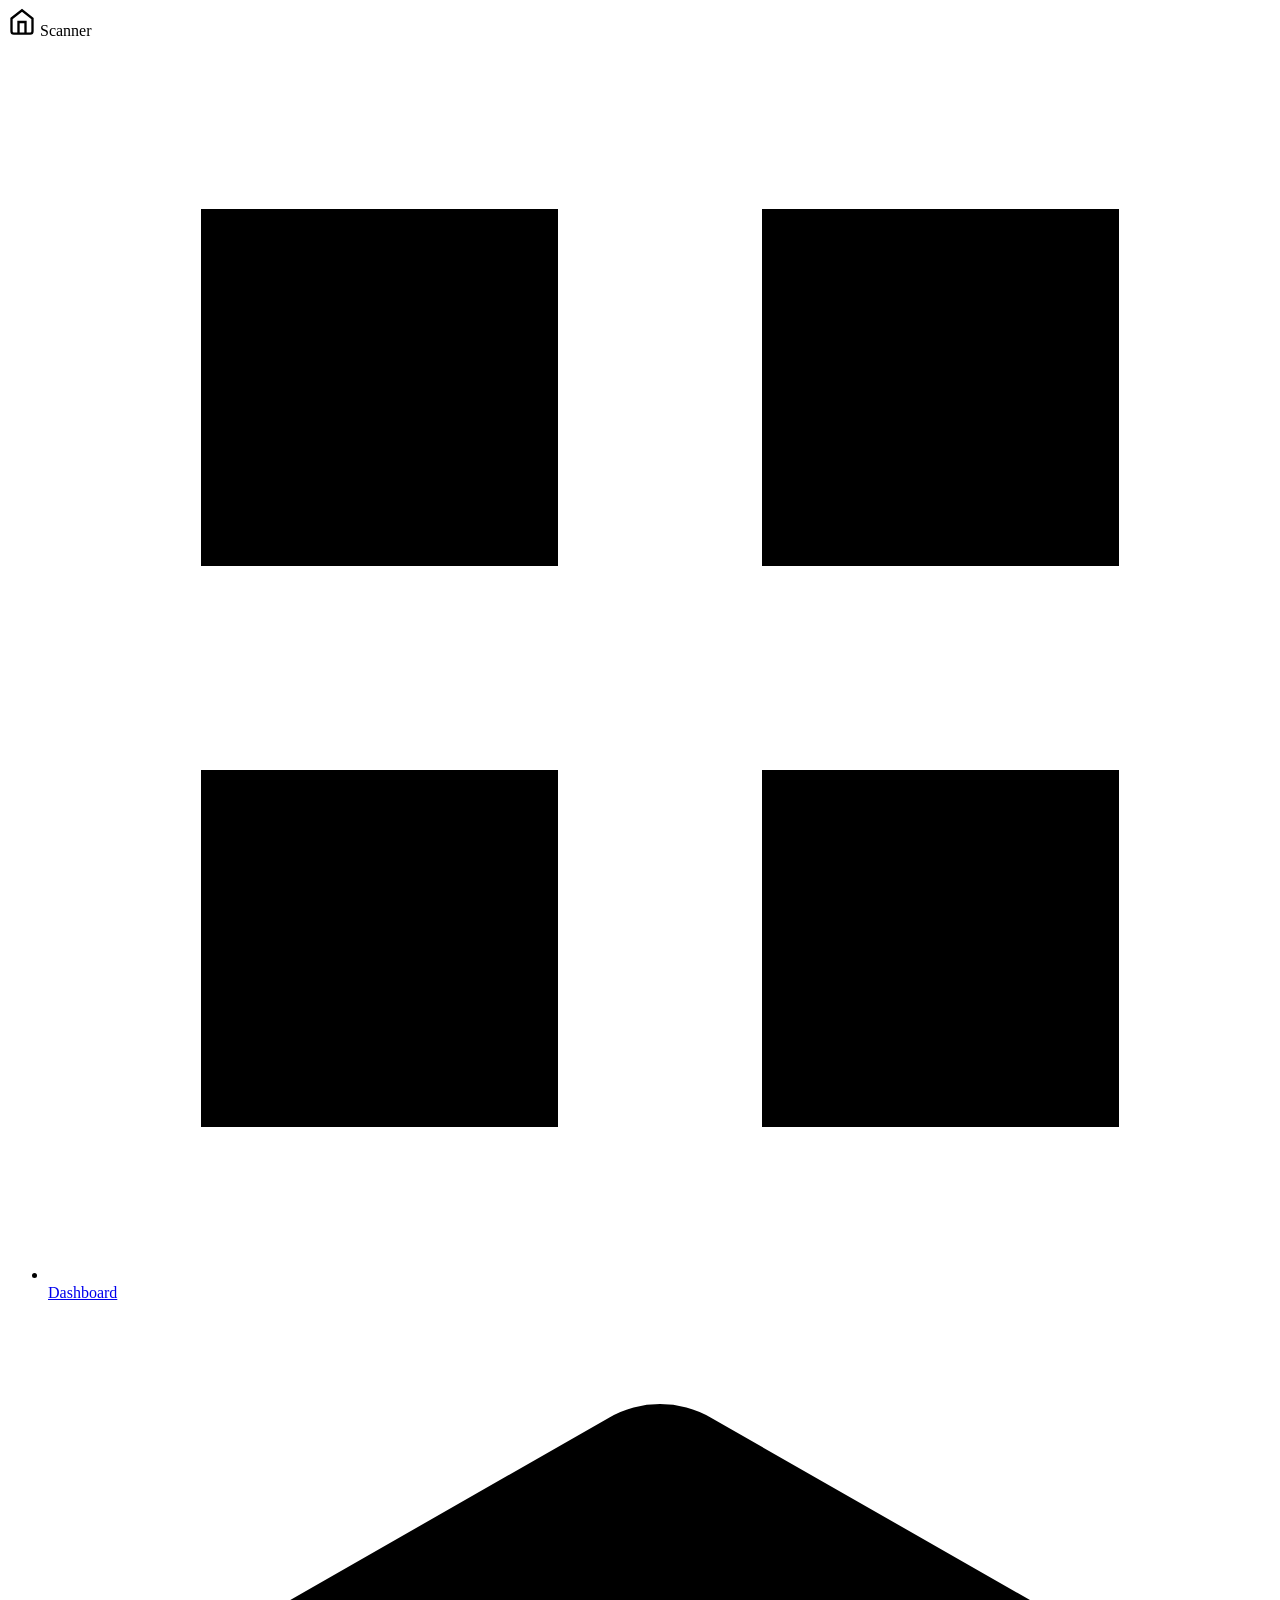
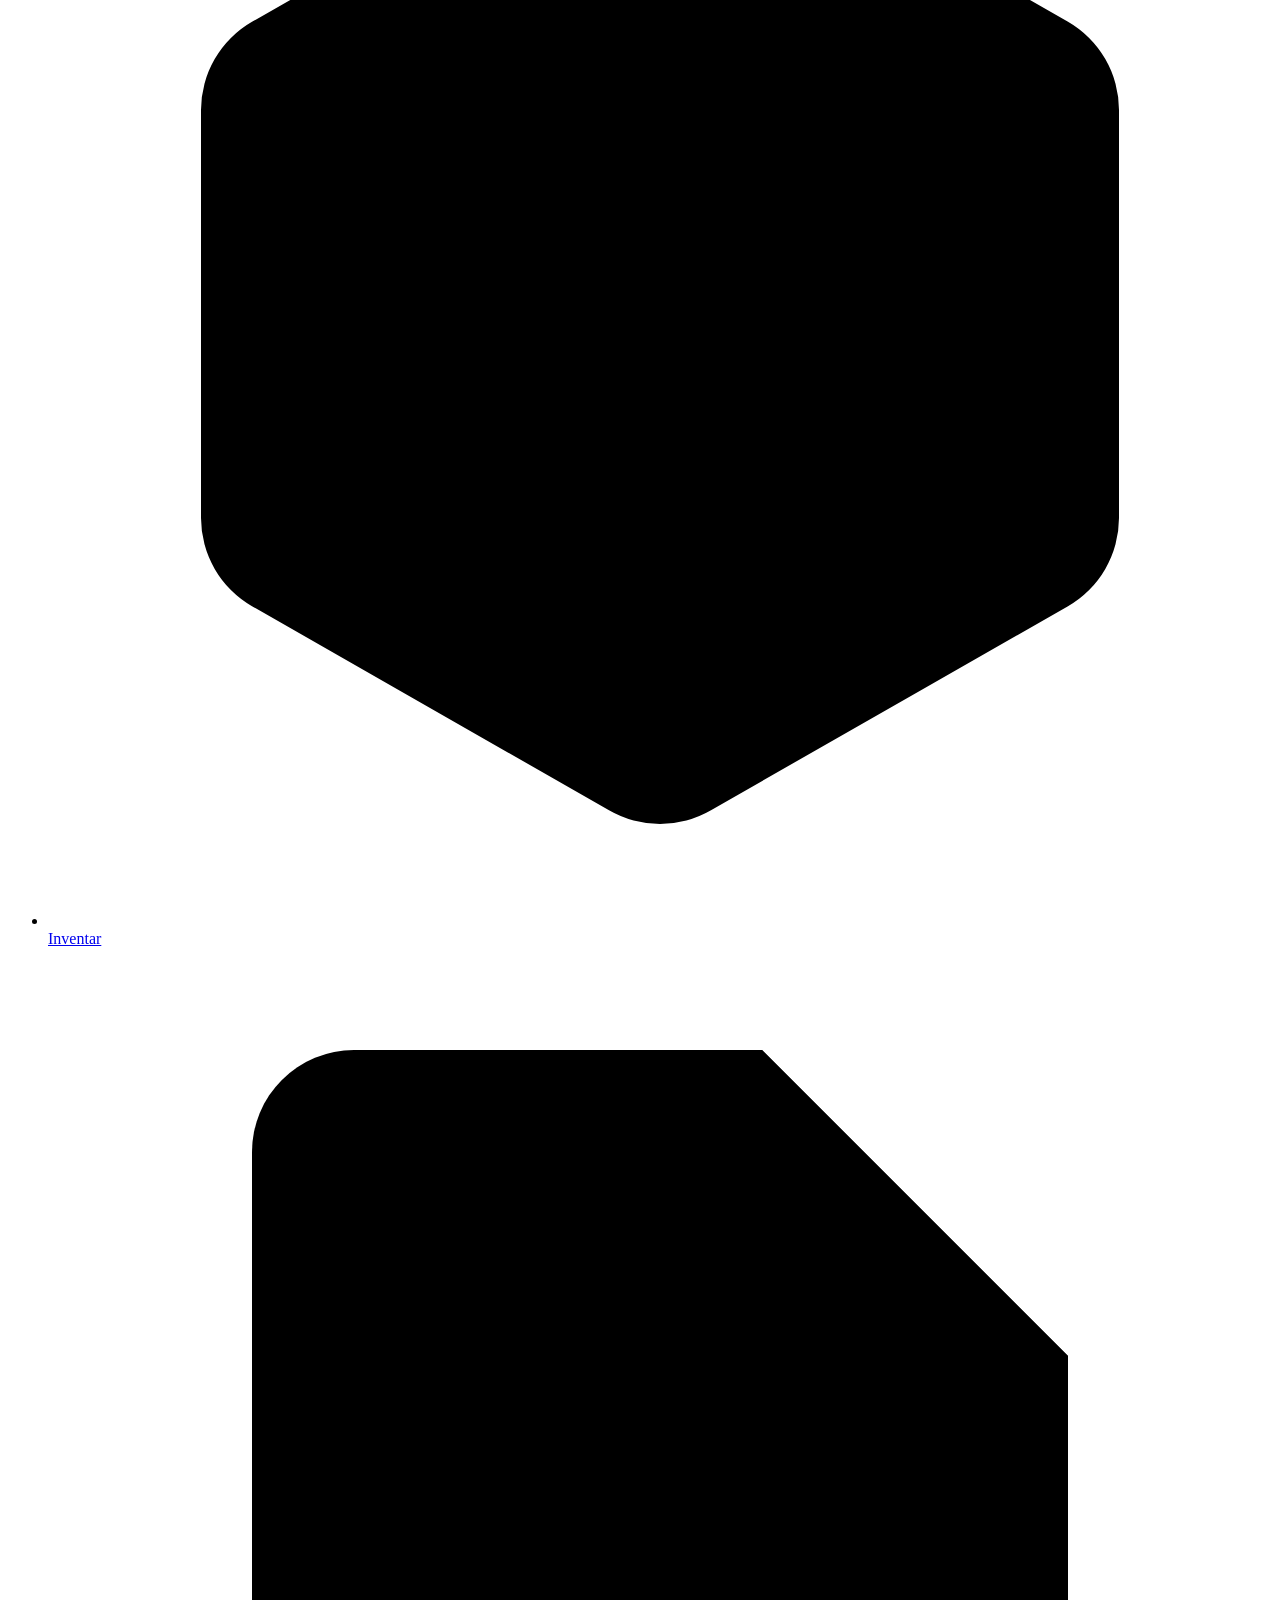
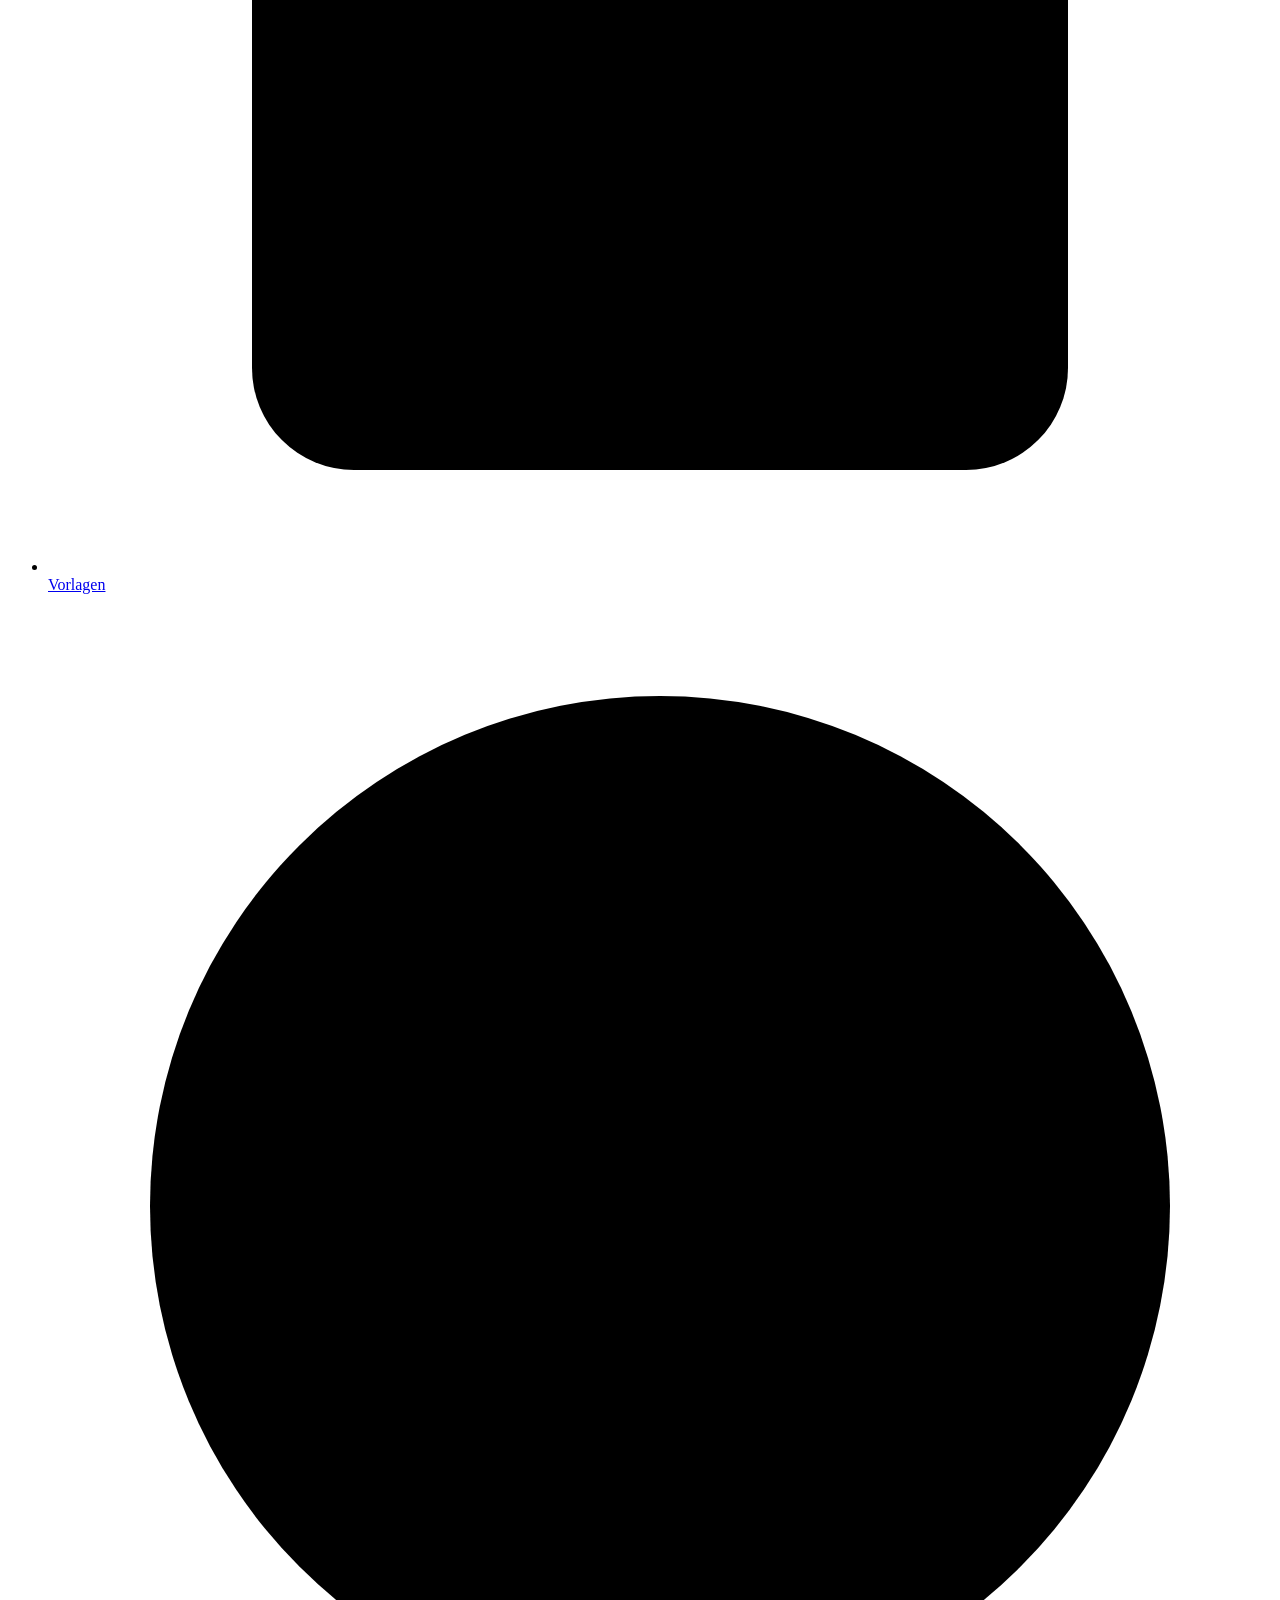
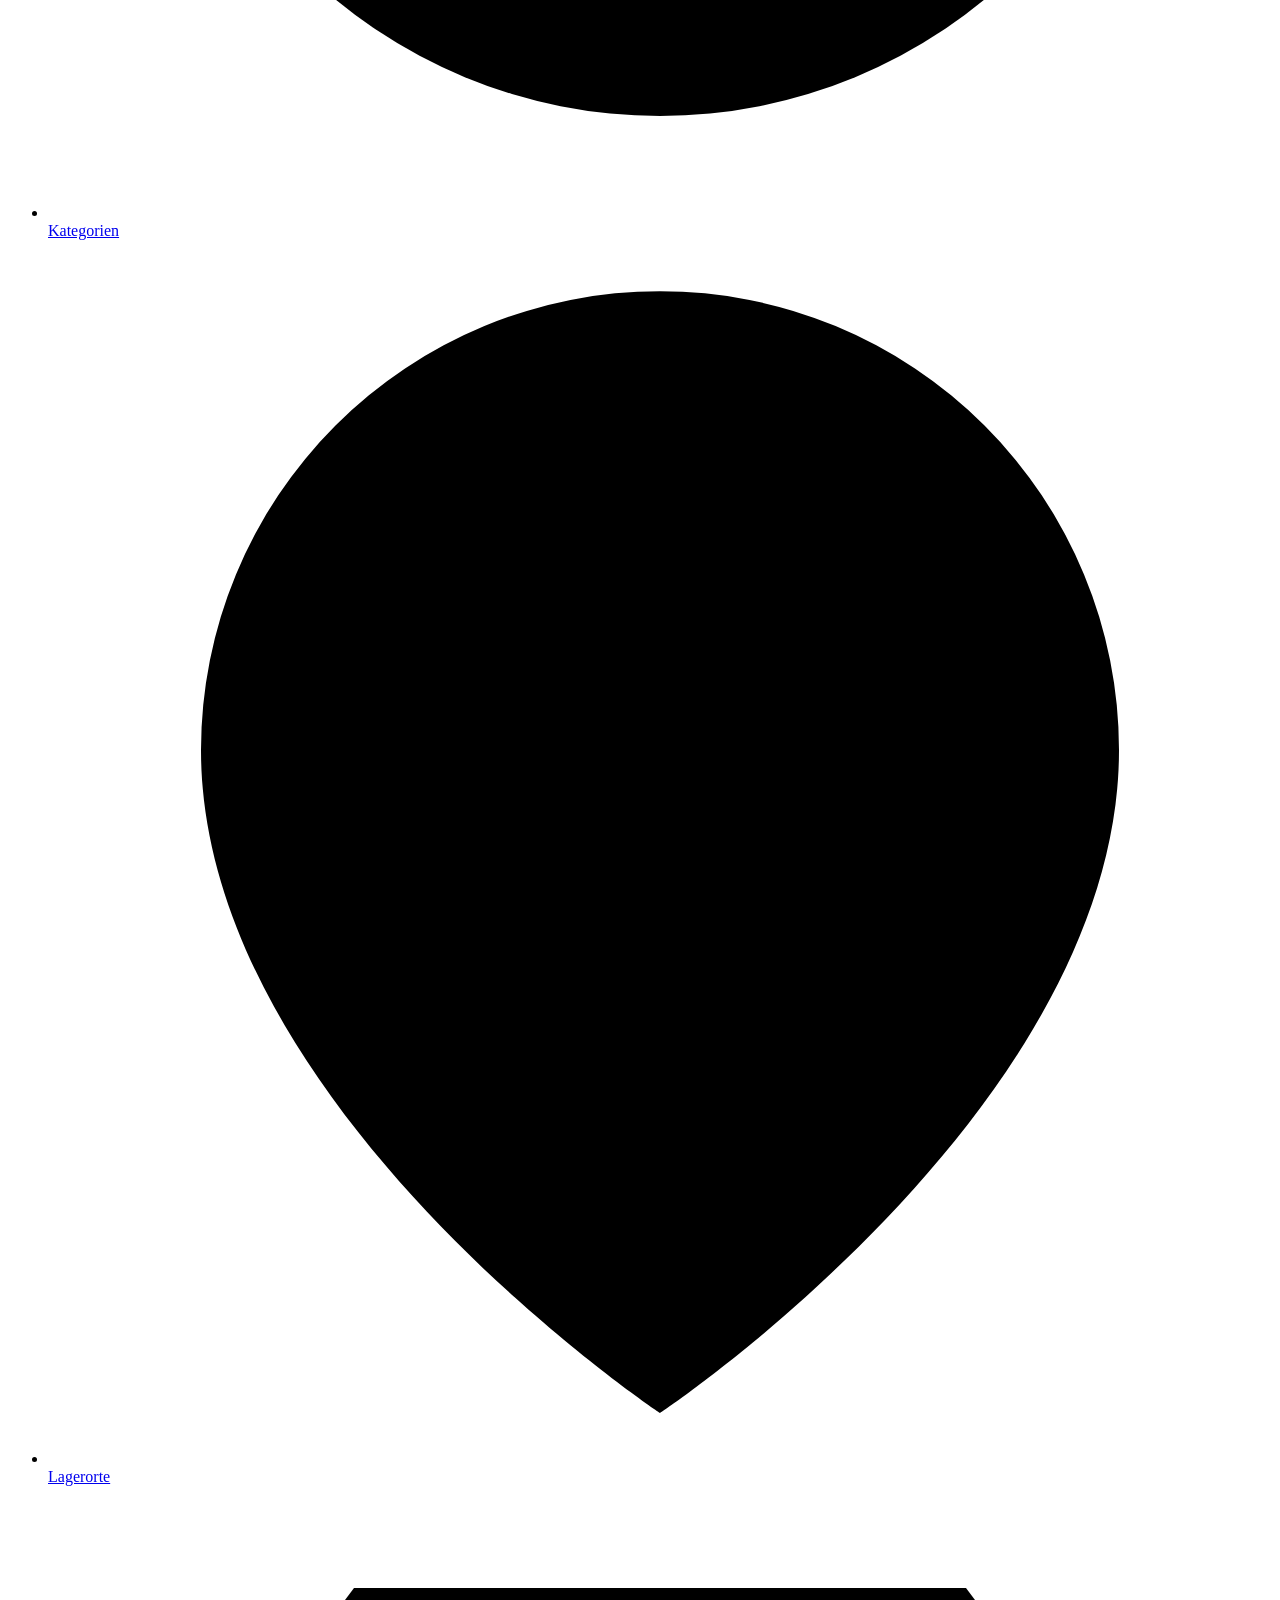
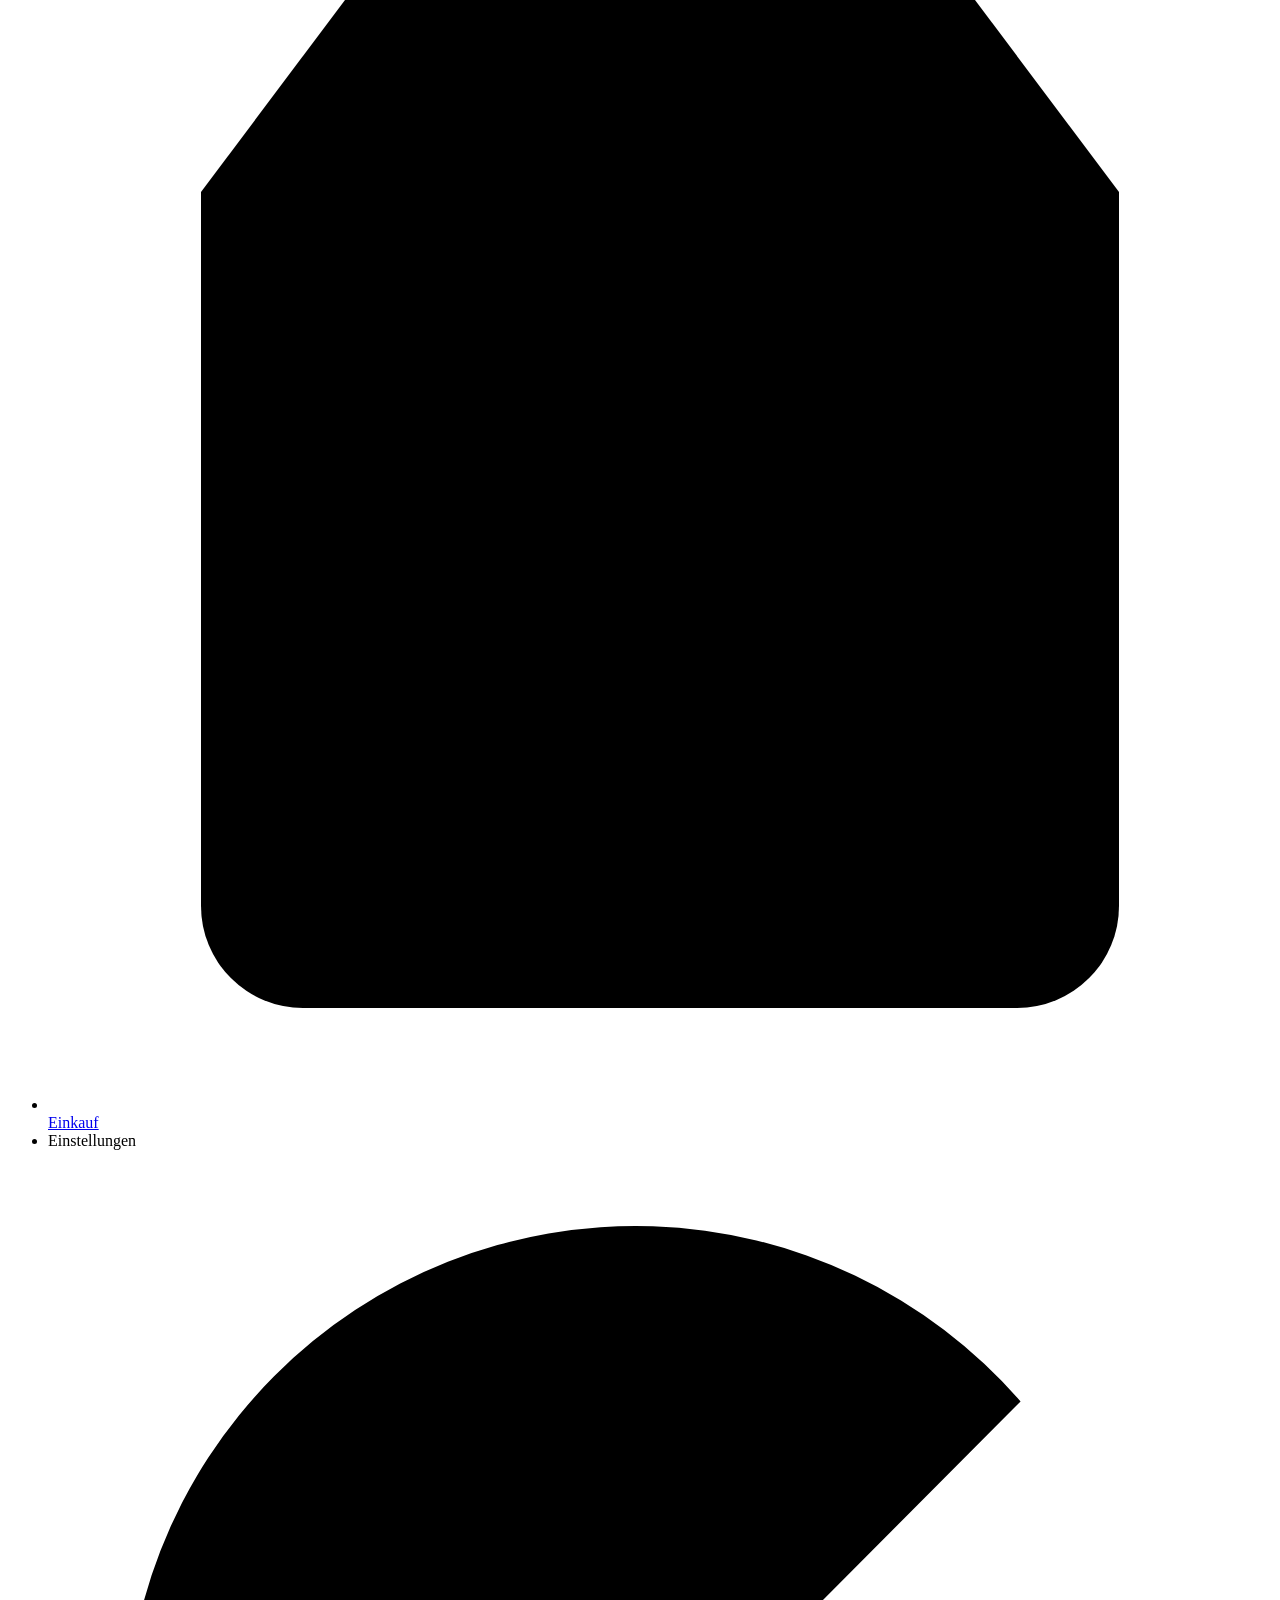
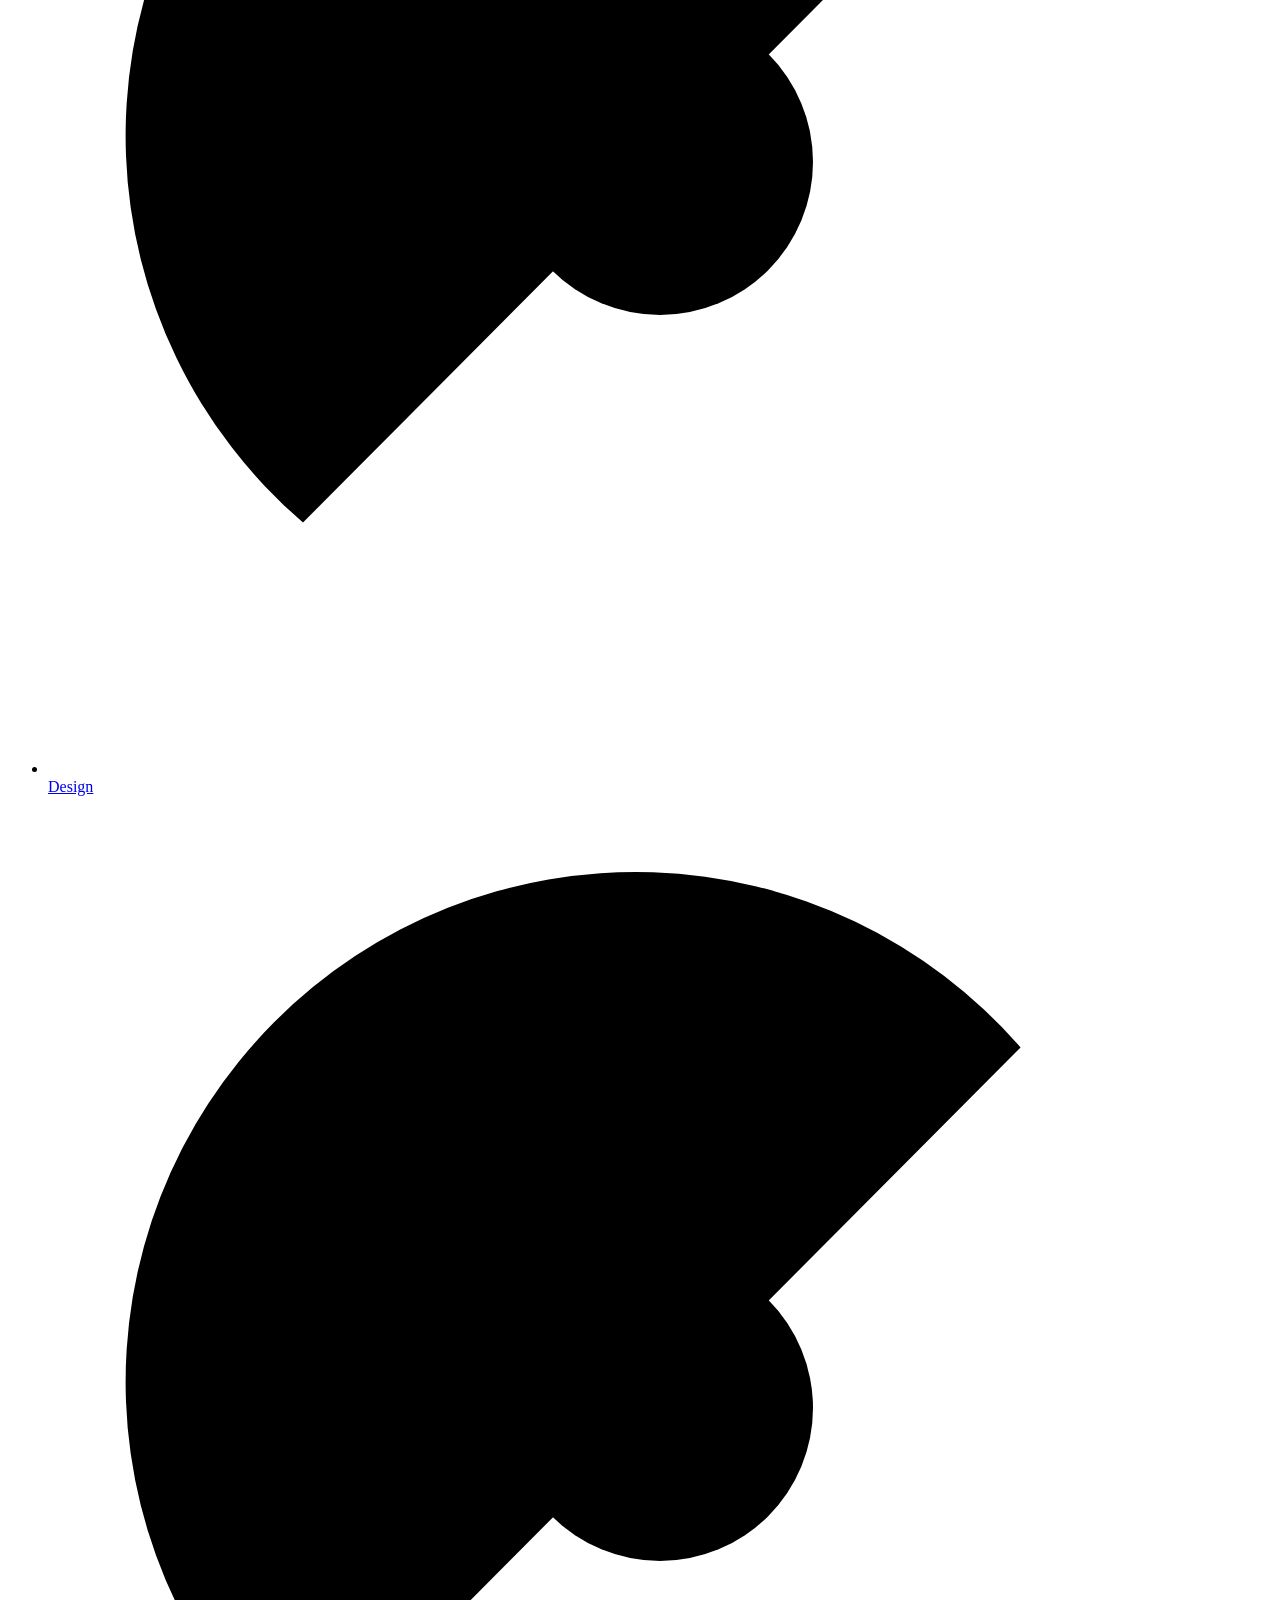
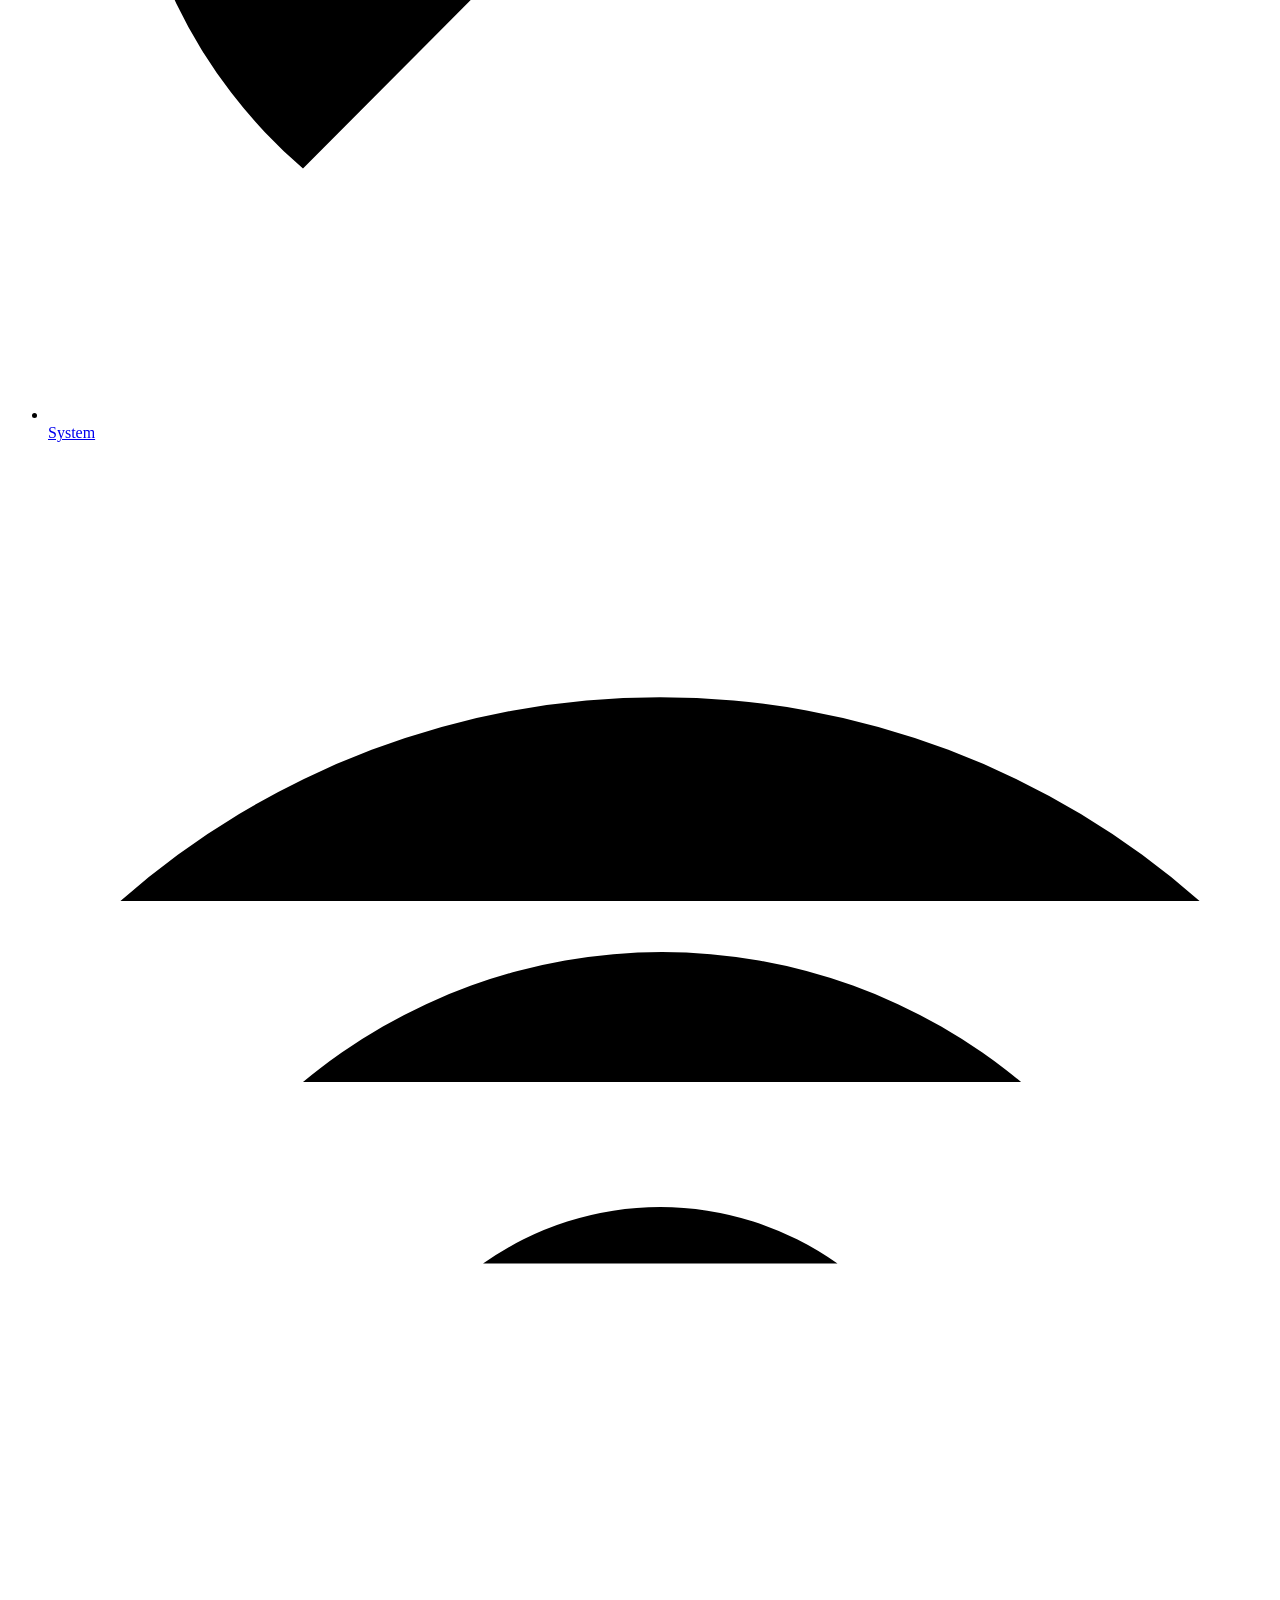
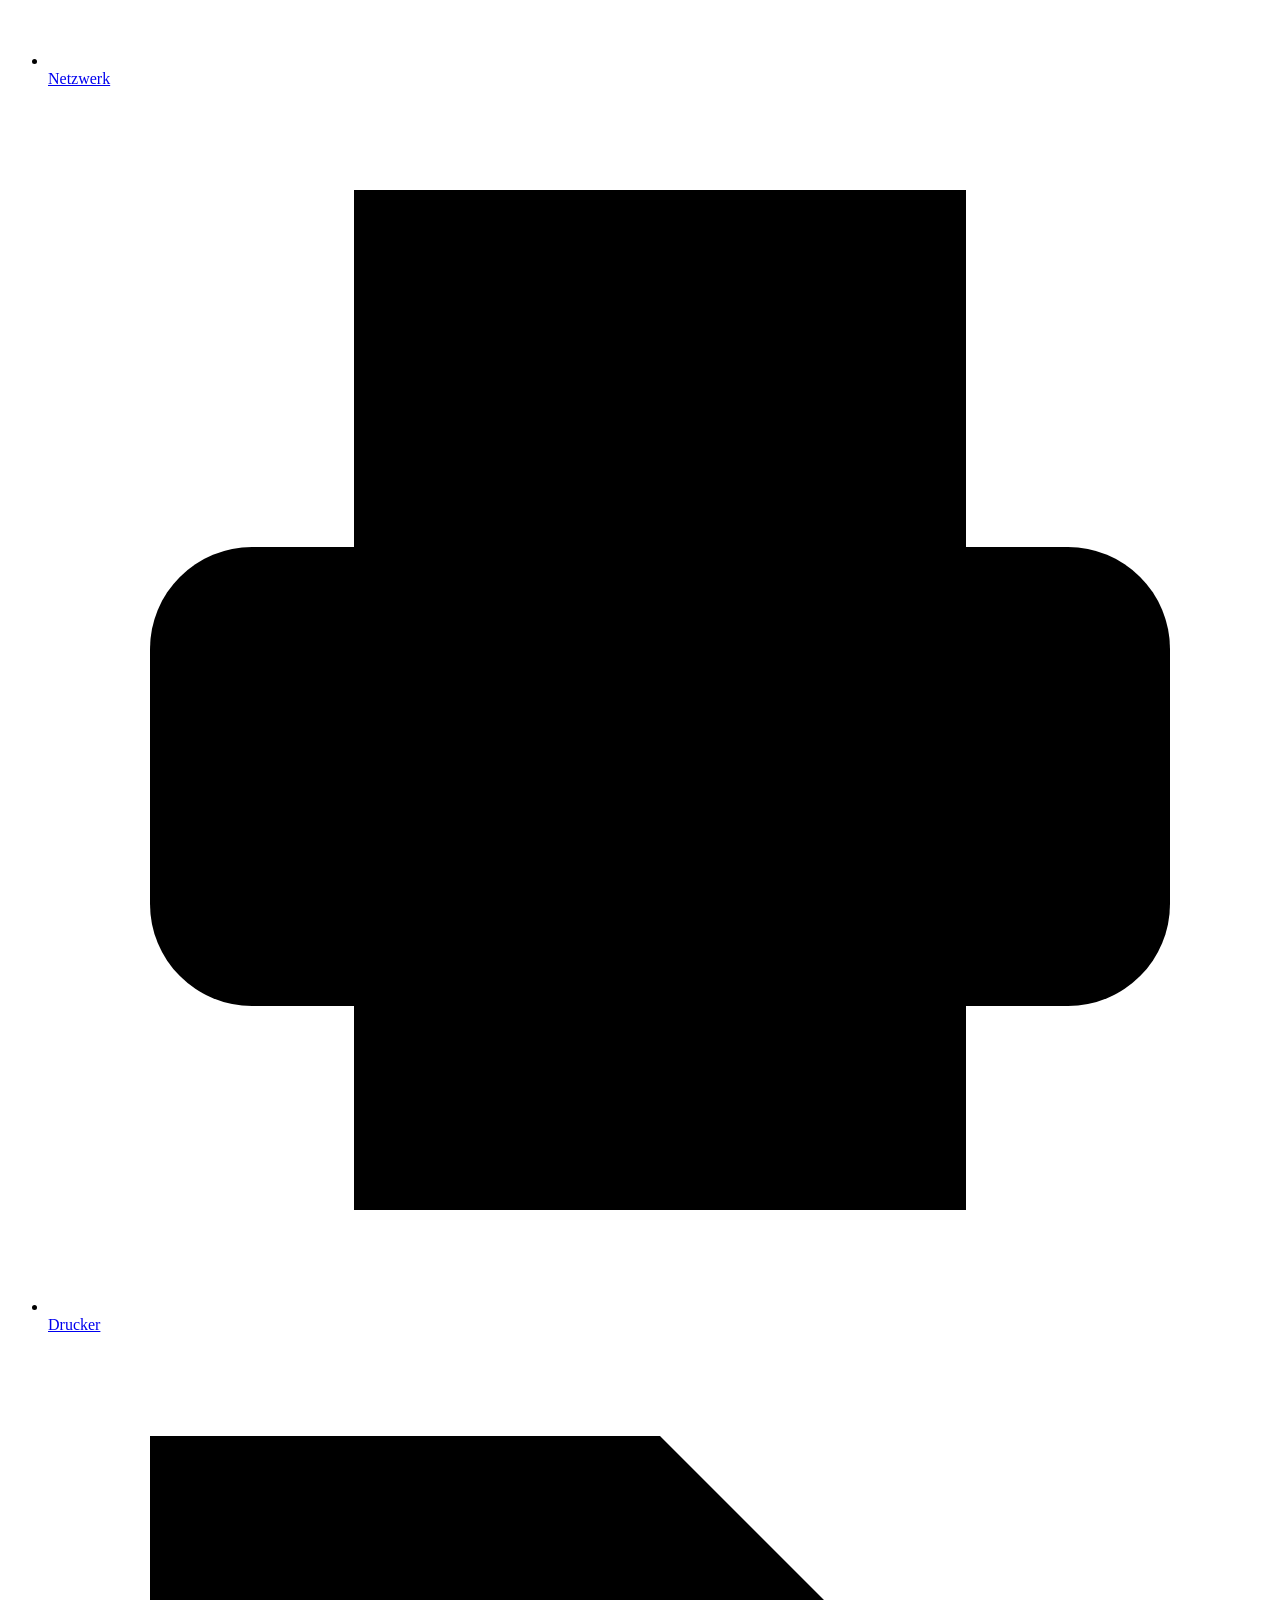
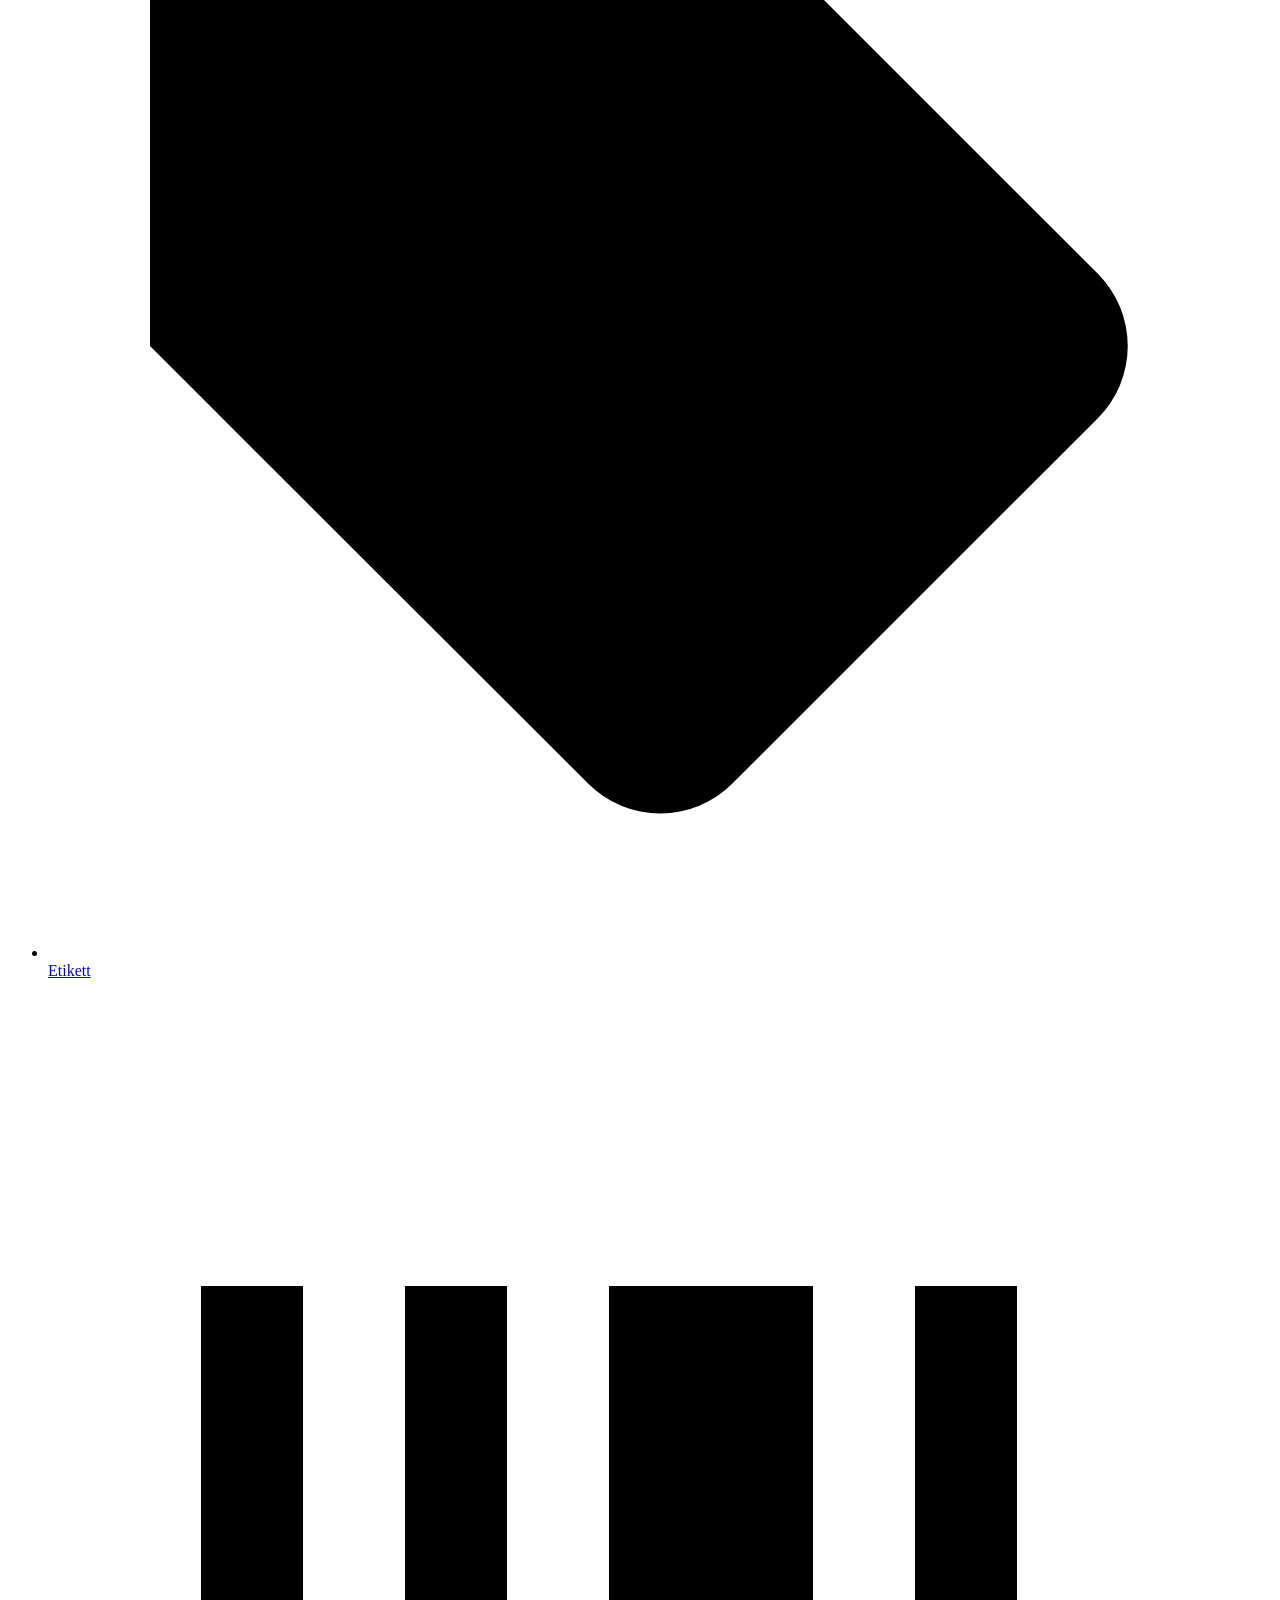
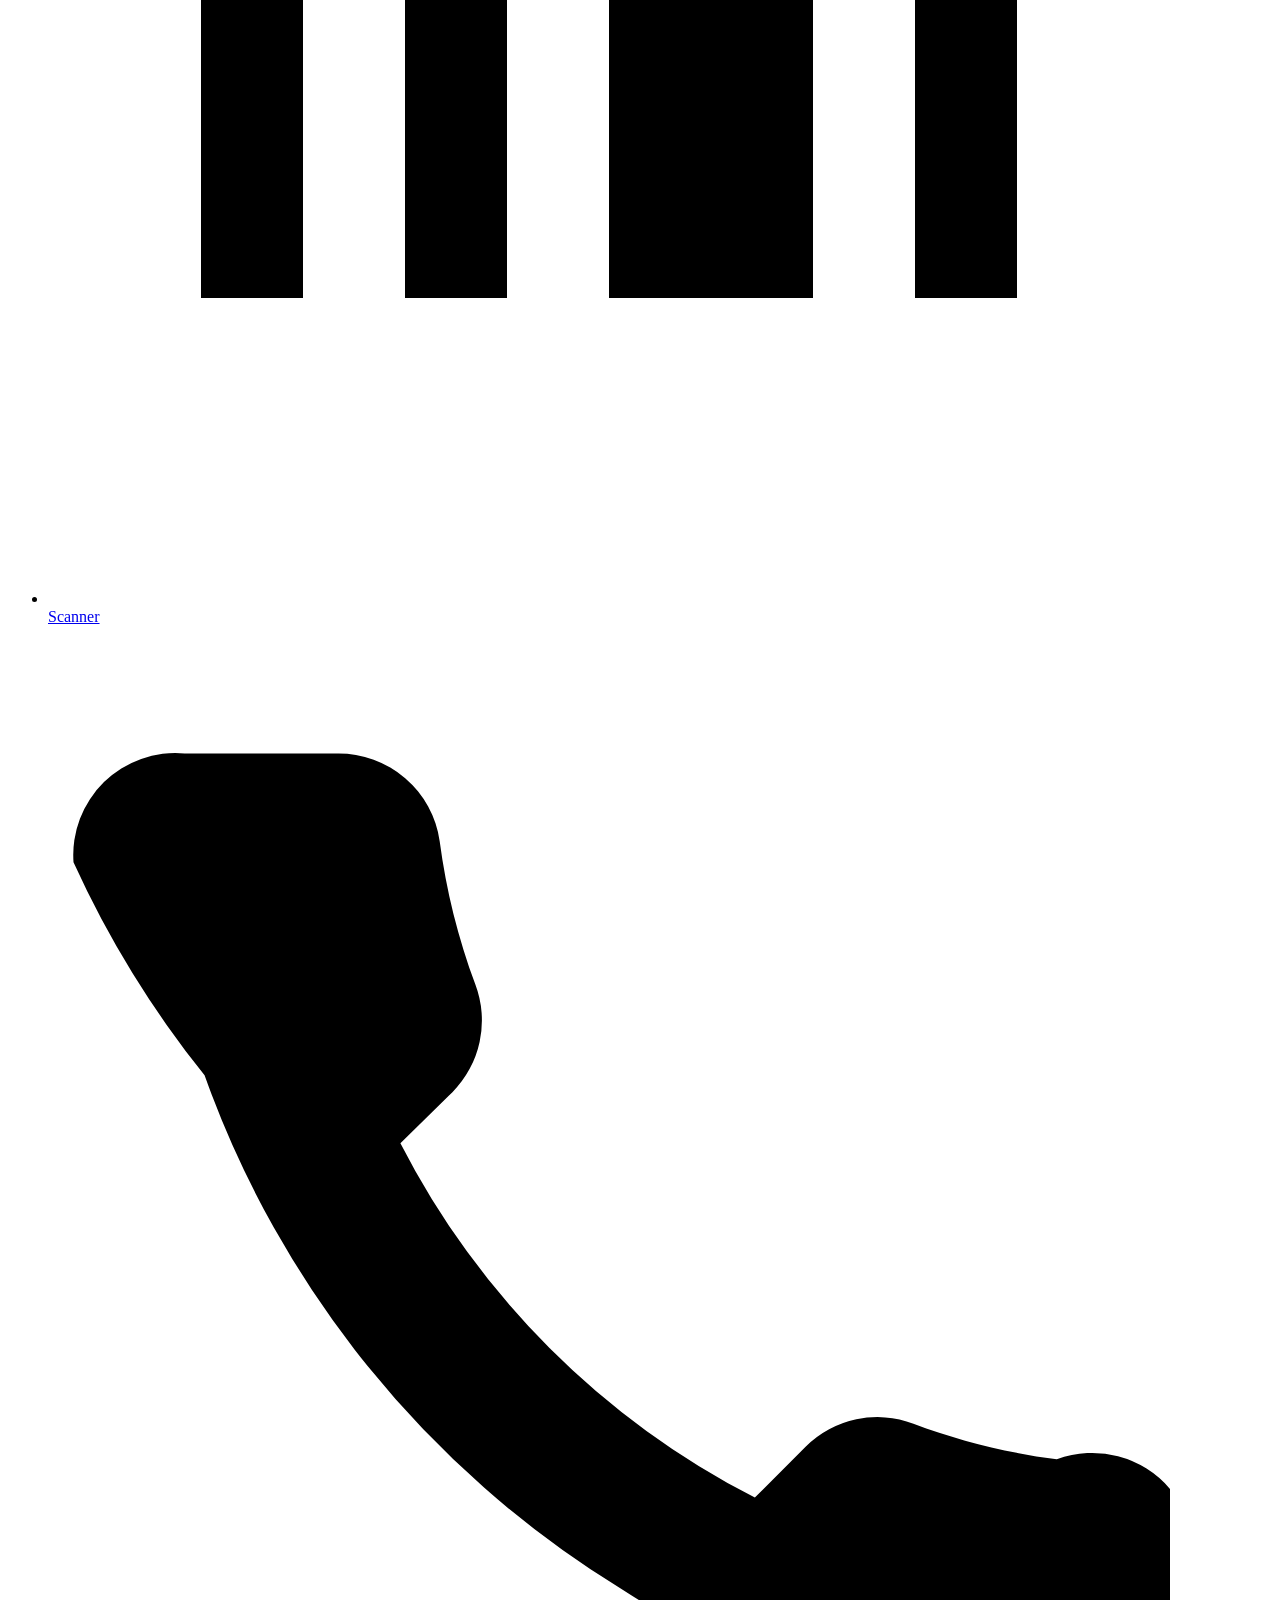
==== data/index.html @ 8e7c3c09 "Feature: HTTP Basic Auth für externe Web-Zugriffe DeviceConfig (NVS-Schlüssel 'webUser'/'webPass'): " ====
<!DOCTYPE html>
<html lang="de">
<head>
<meta charset="UTF-8">
<meta name="viewport" content="width=device-width, initial-scale=1, viewport-fit=cover">
<meta name="theme-color" content="#0f1117">
<meta name="apple-mobile-web-app-capable" content="yes">
<meta name="apple-mobile-web-app-status-bar-style" content="black-translucent">
<title>Lebensmittel-Scanner</title>
<link rel="stylesheet" href="/style.css">
<link rel="icon" href="/favicon.svg" type="image/svg+xml">
</head>
<body>

<!-- ===== SIDEBAR NAV (Desktop) ===== -->
<nav class="sidebar" id="sidebar">
  <div class="sidebar-logo">
    <svg width="28" height="28" viewBox="0 0 24 24" fill="none" stroke="currentColor" stroke-width="2"><path d="M3 9l9-7 9 7v11a2 2 0 01-2 2H5a2 2 0 01-2-2z"/><polyline points="9 22 9 12 15 12 15 22"/></svg>
    <span>Scanner</span>
  </div>
  <ul class="nav-list" id="navList">
    <li><a href="#dashboard"     class="nav-link" data-page="dashboard"><svg viewBox="0 0 24 24"><rect x="3" y="3" width="7" height="7"/><rect x="14" y="3" width="7" height="7"/><rect x="3" y="14" width="7" height="7"/><rect x="14" y="14" width="7" height="7"/></svg>Dashboard</a></li>
    <li><a href="#inventory"     class="nav-link" data-page="inventory"><svg viewBox="0 0 24 24"><path d="M21 16V8a2 2 0 00-1-1.73l-7-4a2 2 0 00-2 0l-7 4A2 2 0 003 8v8a2 2 0 001 1.73l7 4a2 2 0 002 0l7-4A2 2 0 0021 16z"/></svg>Inventar</a></li>
    <li><a href="#templates"     class="nav-link" data-page="templates"><svg viewBox="0 0 24 24"><path d="M14 2H6a2 2 0 00-2 2v16a2 2 0 002 2h12a2 2 0 002-2V8z"/><polyline points="14 2 14 8 20 8"/><line x1="16" y1="13" x2="8" y2="13"/><line x1="16" y1="17" x2="8" y2="17"/><polyline points="10 9 9 9 8 9"/></svg>Vorlagen</a></li>
    <li><a href="#categories"    class="nav-link" data-page="categories"><svg viewBox="0 0 24 24"><circle cx="12" cy="12" r="10"/><path d="M8.56 2.75c4.37 6.03 6.02 9.42 8.03 17.72m2.54-15.38c-3.72 4.35-8.94 5.66-16.88 5.85m19.5 1.9c-3.5-.93-6.63-.82-8.94 0-2.58.92-5.01 2.86-7.44 6.32"/></svg>Kategorien</a></li>
    <li><a href="#locations"     class="nav-link" data-page="locations"><svg viewBox="0 0 24 24"><path d="M21 10c0 7-9 13-9 13S3 17 3 10a9 9 0 0118 0z"/><circle cx="12" cy="10" r="3"/></svg>Lagerorte</a></li>
    <li><a href="#shopping"      class="nav-link" data-page="shopping"><svg viewBox="0 0 24 24"><path d="M6 2L3 6v14a2 2 0 002 2h14a2 2 0 002-2V6l-3-4z"/><line x1="3" y1="6" x2="21" y2="6"/><path d="M16 10a4 4 0 01-8 0"/></svg>Einkauf</a></li>
    <li class="nav-section">Einstellungen</li>
    <li><a href="#design"        class="nav-link" data-page="design"><svg viewBox="0 0 24 24"><circle cx="12" cy="12" r="3"/><path d="M19.07 4.93A10 10 0 105 19.07M12 2v2M12 20v2M4.93 4.93l1.41 1.41M17.66 17.66l1.41 1.41M2 12h2M20 12h2M4.93 19.07l1.41-1.41M17.66 6.34l1.41-1.41"/></svg>Design</a></li>
    <li><a href="#system"        class="nav-link" data-page="system"><svg viewBox="0 0 24 24"><circle cx="12" cy="12" r="3"/><path d="M19.07 4.93A10 10 0 105 19.07M12 2v2M12 20v2M4.93 4.93l1.41 1.41M17.66 17.66l1.41 1.41M2 12h2M20 12h2M4.93 19.07l1.41-1.41M17.66 6.34l1.41-1.41"/></svg>System</a></li>
    <li><a href="#network"       class="nav-link" data-page="network"><svg viewBox="0 0 24 24"><path d="M5 12.55a11 11 0 0114.08 0M1.42 9a16 16 0 0121.16 0M8.53 16.11a6 6 0 016.95 0M12 20h.01"/></svg>Netzwerk</a></li>
    <li><a href="#printer"       class="nav-link" data-page="printer"><svg viewBox="0 0 24 24"><polyline points="6 9 6 2 18 2 18 9"/><path d="M6 18H4a2 2 0 01-2-2v-5a2 2 0 012-2h16a2 2 0 012 2v5a2 2 0 01-2 2h-2"/><rect x="6" y="14" width="12" height="8"/></svg>Drucker</a></li>
    <li><a href="#manuallabel"   class="nav-link" data-page="manuallabel"><svg viewBox="0 0 24 24"><path d="M20.59 13.41l-7.17 7.17a2 2 0 01-2.83 0L2 12V2h10l8.59 8.59a2 2 0 010 2.82z"/><line x1="7" y1="7" x2="7.01" y2="7"/></svg>Etikett</a></li>
    <li><a href="#scanner"       class="nav-link" data-page="scanner"><svg viewBox="0 0 24 24"><line x1="3" y1="12" x2="21" y2="12"/><path d="M3 6h2v12H3M7 6h2v12H7M11 6h4v12h-4M17 6h2v12h-2M21 6h0v12"/></svg>Scanner</a></li>
    <li><a href="#mqtt"          class="nav-link" data-page="mqtt"><svg viewBox="0 0 24 24"><path d="M22 16.92v3a2 2 0 01-2.18 2 19.79 19.79 0 01-8.63-3.07A19.5 19.5 0 013.07 8.81 19.79 19.79 0 01.5 4.63 2 2 0 012.68 2.5h3a2 2 0 012 1.72c.127.96.361 1.903.7 2.81a2 2 0 01-.45 2.11L6.91 10.14a16 16 0 006.95 6.95l1-1a2 2 0 012.11-.45c.907.339 1.85.573 2.81.7A2 2 0 0122 16.92z"/></svg>MQTT</a></li>
    <li><a href="#telegram"      class="nav-link" data-page="telegram"><svg viewBox="0 0 24 24"><line x1="22" y1="2" x2="11" y2="13"/><polygon points="22 2 15 22 11 13 2 9 22 2"/></svg>Telegram</a></li>
    <li><a href="#serversync"    class="nav-link" data-page="serversync"><svg viewBox="0 0 24 24"><polyline points="23 4 23 8 19 8"/><polyline points="1 20 1 16 5 16"/><path d="M3.51 9a9 9 0 0114.85-3.36L23 10M1 14l4.64 4.36A9 9 0 0020.49 15"/></svg>Server-Sync</a></li>
    <li class="nav-section">Analyse</li>
    <li><a href="#statistics"    class="nav-link" data-page="statistics"><svg viewBox="0 0 24 24"><line x1="18" y1="20" x2="18" y2="10"/><line x1="12" y1="20" x2="12" y2="4"/><line x1="6" y1="20" x2="6" y2="14"/></svg>Statistiken</a></li>
    <li><a href="#ota"           class="nav-link" data-page="ota"><svg viewBox="0 0 24 24"><polyline points="16 16 12 12 8 16"/><line x1="12" y1="12" x2="12" y2="21"/><path d="M20.39 18.39A5 5 0 0018 9h-1.26A8 8 0 103 16.3"/></svg>OTA Update</a></li>
    <li><a href="#logs"          class="nav-link" data-page="logs"><svg viewBox="0 0 24 24"><path d="M14 2H6a2 2 0 00-2 2v16a2 2 0 002 2h12a2 2 0 002-2V8z"/><polyline points="14 2 14 8 20 8"/><line x1="16" y1="13" x2="8" y2="13"/><line x1="16" y1="17" x2="8" y2="17"/></svg>Logs</a></li>
  </ul>
</nav>

<!-- ===== MOBILE HEADER ===== -->
<header class="mobile-header" id="mobileHeader">
  <button class="hamburger" id="hamburgerBtn" aria-label="Menu">
    <span></span><span></span><span></span>
  </button>
  <span class="mobile-title" id="mobileTitle">Dashboard</span>
  <button class="icon-btn" id="refreshBtn" aria-label="Aktualisieren">
    <svg viewBox="0 0 24 24" width="20" height="20"><polyline points="23 4 23 8 19 8"/><polyline points="1 20 1 16 5 16"/><path d="M3.51 9a9 9 0 0114.85-3.36L23 10M1 14l4.64 4.36A9 9 0 0020.49 15"/></svg>
  </button>
</header>

<!-- ===== SIDEBAR OVERLAY (Mobile) ===== -->
<div class="sidebar-overlay" id="sidebarOverlay"></div>

<!-- ===== MAIN CONTENT ===== -->
<main class="main-content" id="mainContent">

  <!-- DASHBOARD -->
  <section id="page-dashboard" class="page">
    <div class="page-header">
      <h1>Dashboard</h1>
      <button class="btn btn-sm" onclick="Pages.dashboard.load()">
        <svg viewBox="0 0 24 24" width="16" height="16"><polyline points="23 4 23 8 19 8"/><polyline points="1 20 1 16 5 16"/><path d="M3.51 9a9 9 0 0114.85-3.36L23 10M1 14l4.64 4.36A9 9 0 0020.49 15"/></svg>
        Aktualisieren
      </button>
    </div>
    <div class="stat-grid" id="dashStatGrid"></div>
    <div class="grid-2">
      <div class="card" id="dashExpiryCard">
        <div class="card-title">Bald ablaufend</div>
        <div id="dashExpiry" class="item-list"></div>
      </div>
      <div class="card" id="dashStatusCard">
        <div class="card-title">Status</div>
        <div id="dashStatus" class="status-list"></div>
      </div>
    </div>
    <div class="card">
      <div class="card-title">Letzte Aktivitäten</div>
      <div id="dashActivity" class="item-list"></div>
    </div>
    <div class="grid-2">
      <div class="card">
        <div class="card-title">Speicher</div>
        <div id="dashStorage"></div>
      </div>
      <div class="card">
        <div class="card-title">Schnellaktionen</div>
        <div class="btn-group-v" id="dashActions">
          <button class="btn btn-ok" onclick="Router.go('inventory')">Inventar öffnen</button>
          <button class="btn btn-ok" onclick="Router.go('shopping')">Einkaufsliste</button>
          <button class="btn" onclick="Router.go('statistics')">Statistiken</button>
        </div>
      </div>
    </div>
  </section>

  <!-- INVENTAR -->
  <section id="page-inventory" class="page">
    <div class="page-header">
      <h1>Inventar</h1>
      <button class="btn btn-ok" onclick="Pages.inventory.openAdd()">+ Hinzufügen</button>
    </div>
    <div class="toolbar">
      <input type="search" id="invSearch" class="search-input" placeholder="Suchen…" oninput="Pages.inventory.filter()">
      <select id="invCatFilter" class="select" onchange="Pages.inventory.filter()"><option value="">Alle Kategorien</option></select>
      <select id="invLocFilter" class="select" onchange="Pages.inventory.filter()"><option value="">Alle Lagerorte</option></select>
      <select id="invStatusFilter" class="select" onchange="Pages.inventory.filter()">
        <option value="">Alle</option>
        <option value="ok">OK</option>
        <option value="warn">Warnung</option>
        <option value="danger">Abgelaufen</option>
      </select>
      <select id="invSort" class="select" onchange="Pages.inventory.filter()">
        <option value="name">Name</option>
        <option value="expiry">Ablaufdatum</option>
        <option value="category">Kategorie</option>
        <option value="location">Lagerort</option>
        <option value="added">Einlagerung</option>
      </select>
    </div>
    <div class="table-wrap">
      <table class="data-table" id="invTable">
        <thead id="invThead">
          <tr id="invTheadMain">
            <th>Produkt</th>
            <th>MHD</th>
            <th style="text-align:center">Menge</th>
            <th>Aktionen</th>
          </tr>
        </thead>
        <tbody id="invBody"></tbody>
      </table>
    </div>
    <div class="empty-state" id="invEmpty" hidden>
      <svg viewBox="0 0 24 24" width="48" height="48"><path d="M21 16V8a2 2 0 00-1-1.73l-7-4a2 2 0 00-2 0l-7 4A2 2 0 003 8v8a2 2 0 001 1.73l7 4a2 2 0 002 0l7-4A2 2 0 0021 16z"/></svg>
      <p>Kein Inventar gefunden</p>
    </div>
  </section>

  <!-- PRODUKTVORLAGEN -->
  <section id="page-templates" class="page">
    <div class="page-header">
      <h1>Produktvorlagen</h1>
      <button class="btn btn-ok" onclick="Pages.templates.openAdd()">+ Neue Vorlage</button>
    </div>
    <div class="toolbar">
      <input type="search" id="tplSearch" class="search-input" placeholder="Suchen…" oninput="Pages.templates.filter()">
    </div>
    <div class="card-grid" id="tplGrid"></div>
    <div class="empty-state" id="tplEmpty" hidden>
      <svg viewBox="0 0 24 24" width="48" height="48"><path d="M14 2H6a2 2 0 00-2 2v16a2 2 0 002 2h12a2 2 0 002-2V8z"/></svg>
      <p>Keine Vorlagen vorhanden</p>
    </div>

  </section>

  <!-- KATEGORIEN -->
  <section id="page-categories" class="page">
    <div class="page-header">
      <h1>Kategorien</h1>
      <button class="btn btn-ok" onclick="Pages.categories.openAdd()">+ Neue Kategorie</button>
    </div>
    <div class="cat-grid" id="catGrid"></div>
    <div class="empty-state" id="catEmpty" hidden>
      <svg viewBox="0 0 24 24" width="48" height="48"><circle cx="12" cy="12" r="10"/></svg>
      <p>Keine Kategorien vorhanden</p>
    </div>
  </section>

  <!-- LAGERORTE -->
  <section id="page-locations" class="page">
    <div class="page-header">
      <h1>Lagerorte</h1>
      <button class="btn btn-ok" onclick="Pages.locations.openAdd()">+ Neuer Lagerort</button>
    </div>
    <div id="locList" class="loc-list"></div>
    <div class="empty-state" id="locEmpty" hidden>
      <svg viewBox="0 0 24 24" width="48" height="48"><path d="M21 10c0 7-9 13-9 13S3 17 3 10a9 9 0 0118 0z"/><circle cx="12" cy="10" r="3"/></svg>
      <p>Keine Lagerorte vorhanden</p>
    </div>
  </section>

  <!-- EINKAUFSLISTE -->
  <section id="page-shopping" class="page">
    <div class="page-header">
      <h1>Einkaufsliste</h1>
      <button class="btn btn-ok" onclick="Pages.shopping.openAdd()">+ Hinzufügen</button>
    </div>
    <div class="toolbar">
      <select id="shopCatFilter" class="select" onchange="Pages.shopping.filter()"><option value="">Alle Kategorien</option></select>
      <select id="shopStatusFilter" class="select" onchange="Pages.shopping.filter()">
        <option value="">Alle</option>
        <option value="open">Offen</option>
        <option value="bought">Gekauft</option>
      </select>
    </div>
    <div id="shopList" class="shop-list"></div>
    <div class="empty-state" id="shopEmpty" hidden>
      <svg viewBox="0 0 24 24" width="48" height="48"><path d="M6 2L3 6v14a2 2 0 002 2h14a2 2 0 002-2V6l-3-4z"/></svg>
      <p>Einkaufsliste ist leer</p>
    </div>
  </section>

  <!-- DESIGN -->
  <section id="page-design" class="page">
    <div class="page-header">
      <h1>Design</h1>
      <div class="btn-group">
        <button class="btn" onclick="Pages.design.exportTheme()">Export</button>
        <button class="btn" onclick="Pages.design.importTheme()">Import</button>
        <button class="btn btn-danger" onclick="Pages.design.resetDefaults()">Zurücksetzen</button>
        <button class="btn btn-ok" onclick="Pages.design.save()">Speichern</button>
      </div>
    </div>
    <div class="grid-2">
      <div>
        <div class="card">
          <div class="card-title">Farben</div>
          <div id="designColorFields" class="form-grid"></div>
        </div>
        <div class="card">
          <div class="card-title">Schriftgrößen</div>
          <div id="designFontFields" class="form-grid"></div>
        </div>
        <div class="card">
          <div class="card-title">Layout</div>
          <div id="designLayoutFields" class="form-grid"></div>
        </div>
        <div class="card">
          <div class="card-title">Verhalten</div>
          <div id="designBehaviorFields" class="form-grid"></div>
        </div>
      </div>
      <div class="card design-preview-card">
        <div class="card-title">Vorschau</div>
        <div id="designPreview" class="design-preview"></div>
      </div>
    </div>
  </section>

  <!-- SYSTEM -->
  <section id="page-system" class="page">
    <div class="page-header"><h1>System</h1></div>
    <div class="grid-2">
      <div class="card">
        <div class="card-title">Gerät &amp; Haushalt</div>
        <form class="form-stack" onsubmit="Pages.system.saveDeviceConfig(event)">
          <div class="form-field">
            <label>Haushalt</label>
            <input type="text" id="cfgHousehold" class="input" placeholder="Standard">
          </div>
          <div class="form-field">
            <label>Abkürzung <span class="muted" style="font-weight:normal;font-size:.8rem">(im Inventar, max. 5 Zeichen)</span></label>
            <input type="text" id="cfgHouseholdAbbr" class="input" placeholder="z.B. Hm." maxlength="5" style="width:120px">
          </div>
          <div class="form-field">
            <label>Gerätename</label>
            <input type="text" id="cfgDeviceName" class="input" placeholder="z.B. Küche, Keller">
          </div>
          <div class="form-field">
            <label>Display-Standby</label>
            <select id="cfgStandby" class="input">
              <option value="0">Nie (immer an)</option>
              <option value="60">1 Minute</option>
              <option value="120">2 Minuten</option>
              <option value="300">5 Minuten (Standard)</option>
              <option value="600">10 Minuten</option>
              <option value="1800">30 Minuten</option>
            </select>
          </div>
          <p class="muted" style="font-size:.8rem;margin:0">Der Haushaltsname erscheint auf gedruckten Etiketten.</p>
          <button type="submit" class="btn btn-ok">Speichern</button>
        </form>
      </div>
      <div class="card">
        <div class="card-title">Aktionen</div>
        <div class="btn-group-v">
          <button class="btn btn-warn" onclick="Pages.system.restart()">Neustart</button>
          <button class="btn btn-danger" onclick="Pages.system.factoryReset()">Werksreset</button>
          <button class="btn btn-danger" onclick="Pages.system.formatFS()">LittleFS formatieren</button>
          <button class="btn" onclick="Pages.system.clearScanLog()">Scanlog löschen</button>
          <button class="btn" onclick="Pages.system.clearCache()">Cache löschen</button>
        </div>
      </div>
    </div>
    <div class="grid-2">
      <div class="card">
        <div class="card-title">Web-Authentifizierung</div>
        <form class="form-stack" onsubmit="Pages.system.saveWebAuth(event)">
          <div class="form-field">
            <label>Benutzername</label>
            <input type="text" id="cfgWebUser" class="input" placeholder="admin" autocomplete="username">
          </div>
          <div class="form-field">
            <label>Neues Passwort <span class="muted" style="font-weight:normal;font-size:.8rem">(leer lassen = unverändert)</span></label>
            <input type="password" id="cfgWebPass" class="input" placeholder="••••••••" autocomplete="new-password">
          </div>
          <div class="form-field">
            <label>Passwort bestätigen</label>
            <input type="password" id="cfgWebPass2" class="input" placeholder="••••••••" autocomplete="new-password">
          </div>
          <p class="muted" id="webAuthStatus" style="font-size:.8rem;margin:0"></p>
          <p class="muted" style="font-size:.8rem;margin:0">
            Nur für Zugriffe von außerhalb des Heimnetzes aktiv.<br>
            Lokale IPs (192.168.x.x / 10.x.x.x) werden immer durchgelassen.<br>
            <strong>Passwort leer lassen = kein Schutz.</strong>
          </p>
          <button type="submit" class="btn btn-ok">Speichern</button>
          <button type="button" class="btn btn-danger" onclick="Pages.system.removeWebAuth()" style="margin-top:4px">Passwort entfernen</button>
        </form>
      </div>
      <div class="card">
        <div class="card-title">Push-Benachrichtigungen (ntfy)</div>
        <form class="form-stack" onsubmit="Pages.system.saveNtfy(event)">
          <div class="form-field">
            <label>ntfy-Server <span class="muted" style="font-weight:normal;font-size:.8rem">(leer = ntfy.sh)</span></label>
            <input type="url" id="cfgNtfyUrl" class="input" placeholder="https://ntfy.sh">
          </div>
          <div class="form-field">
            <label>Topic <span class="muted" style="font-weight:normal;font-size:.8rem">(leer = deaktiviert)</span></label>
            <input type="text" id="cfgNtfyTopic" class="input" placeholder="mein-scanner-abc123">
          </div>
          <div class="form-field">
            <label>Warnung ab (Tage vor Ablauf)</label>
            <input type="number" id="cfgNtfyDays" class="input" min="1" max="30" value="3" style="width:100px">
          </div>
          <p class="muted" style="font-size:.8rem;margin:0">ntfy-App installieren und Topic abonnieren. Pr&uuml;fung alle 6 Stunden.</p>
          <button type="submit" class="btn btn-ok">Speichern</button>
        </form>
      </div>
    </div>
    <div class="grid-2">
      <div class="card">
        <div class="card-title">Lautstärke</div>
        <div class="form-field">
          <label>Lautstärke (%)</label>
          <div style="display:flex;gap:8px;align-items:center">
            <input type="range" id="audioVolume" min="0" max="100" value="85" style="flex:1" oninput="document.getElementById('audioVolLabel').textContent=this.value+'%'">
            <span id="audioVolLabel" style="min-width:38px;text-align:right">85%</span>
            <button type="button" class="btn" style="white-space:nowrap" onclick="Pages.system.setVolume()">Setzen</button>
          </div>
        </div>
      </div>
    </div>
    <div class="grid-2">
      <div class="card">
        <div class="card-title">Geräteinformationen</div>
        <dl class="info-list" id="sysInfoList"></dl>
      </div>
      <div class="card">
        <div class="card-title">Speichernutzung</div>
        <div id="sysStorageInfo"></div>
      </div>
    </div>
  </section>

  <!-- NETZWERK -->
  <section id="page-network" class="page">
    <div class="page-header"><h1>Netzwerk</h1></div>
    <div class="grid-2">
      <div>
        <div class="card">
          <div class="card-title">WLAN-Verbindung</div>
          <div id="wifiStatus" class="status-badge-row"></div>
          <form id="wifiForm" class="form-stack" onsubmit="Pages.network.connectWifi(event)" novalidate>
            <div class="form-field">
              <label>SSID</label>
              <div class="input-row">
                <input type="text" id="wifiSsid" name="ssid" class="input" placeholder="SSID">
                <button type="button" class="btn btn-sm" onclick="Pages.network.scanWifi()">Scannen</button>
              </div>
            </div>
            <div class="form-field">
              <label>Passwort</label>
              <input type="password" id="wifiPass" name="password" class="input" placeholder="Passwort">
            </div>
            <button type="submit" class="btn btn-ok">Verbinden</button>
          </form>
          <div id="wifiScanResults" class="scan-results" hidden></div>
        </div>
        <div class="card">
          <div class="card-title">Access Point</div>
          <form id="apForm" class="form-stack" onsubmit="Pages.network.saveAP(event)">
            <div class="form-field"><label>AP SSID</label><input type="text" id="apSsid" class="input" placeholder="ESP32-Scanner"></div>
            <div class="form-field"><label>AP Passwort</label><input type="password" id="apPass" class="input" placeholder="Passwort"></div>
            <button type="submit" class="btn btn-ok">Speichern</button>
          </form>
        </div>
      </div>
      <div>
        <div class="card">
          <div class="card-title">NTP / Zeit</div>
          <form id="ntpForm" class="form-stack" onsubmit="Pages.network.saveNtp(event)">
            <div class="form-field"><label>NTP-Server</label><input type="text" id="ntpServer" class="input" placeholder="pool.ntp.org"></div>
            <div class="form-field"><label>Zeitzone</label><input type="text" id="ntpTimezone" class="input" placeholder="CET-1CEST,M3.5.0,M10.5.0/3"></div>
            <div class="form-field"><label>Aktuelle Zeit</label><div id="ntpCurrentTime" class="value-display">—</div></div>
            <button type="submit" class="btn btn-ok">Speichern</button>
          </form>
        </div>
      </div>
    </div>
  </section>

  <!-- DRUCKER -->
  <section id="page-printer" class="page">
    <div class="page-header"><h1>Drucker</h1></div>
    <div class="grid-2">
      <div class="card">
        <div class="card-title">Einstellungen</div>
        <form id="printerForm" class="form-stack" onsubmit="Pages.printer.save(event)">
          <div class="form-field"><label>Baudrate</label>
            <select id="prBaud" class="select"><option value="9600" selected>9600</option><option value="19200">19200</option><option value="38400">38400</option><option value="57600">57600</option><option value="115200">115200</option></select>
          </div>
          <div class="form-field"><label>Nachlauf (Dots, 8 Dots ≈ 1 mm)</label><input type="number" id="prPostFeed" class="input" value="86" min="0"></div>
          <button type="submit" class="btn btn-ok">Speichern</button>
        </form>
      </div>
      <div>
        <div class="card">
          <div class="card-title">Test</div>
          <button type="button" class="btn btn-ok" onclick="Pages.printer.testLabel()">Testlabel drucken</button>
          <div class="card-title" style="margin-top:12px">Status</div>
          <div id="printerStatus" class="status-badge-row"></div>
        </div>
      </div>
    </div>

  </section>

  <!-- MANUELLES ETIKETT -->
  <section id="page-manuallabel" class="page">
    <div class="page-header"><h1>Manuelles Etikett</h1></div>
    <div class="grid-2">
      <div class="card">
        <div class="card-title">Text</div>
        <div class="form-stack">
          <div class="form-field">
            <label>Inhalt (eine Zeile pro Druckzeile)</label>
            <textarea id="mlText" class="input" rows="6" placeholder="Zeile 1&#10;Zeile 2&#10;Zeile 3"></textarea>
          </div>
          <div class="form-field">
            <label>Ausrichtung</label>
            <div style="display:flex;gap:16px;padding:4px 0">
              <label style="display:flex;align-items:center;gap:6px;cursor:pointer"><input type="radio" name="mlAlign" value="left" checked> Linksbündig</label>
              <label style="display:flex;align-items:center;gap:6px;cursor:pointer"><input type="radio" name="mlAlign" value="center"> Zentriert</label>
            </div>
          </div>
          <div style="display:flex;gap:8px">
            <button type="button" class="btn btn-ok" onclick="Pages.manuallabel.print()">Etikett drucken</button>
            <button type="button" class="btn" onclick="document.getElementById('mlText').value=''">Löschen</button>
          </div>
          <div id="mlResult" class="value-display mono"></div>
        </div>
      </div>
      <div class="card">
        <div class="card-title">Hinweis</div>
        <p style="color:var(--text-muted);font-size:0.9rem;line-height:1.5">
          Schriftgröße und Zeilenabstand werden automatisch berechnet, sodass das Etikett dieselbe Papierlänge hat wie ein reguläres Inventar-Etikett.<br><br>
          Wenige Zeilen → große Schrift (doppelte Höhe ab 2 Zeilen).<br>
          Viele Zeilen → kleinere Schrift mit engem Abstand.
        </p>
      </div>
    </div>
  </section>

  <!-- SCANNER -->
  <section id="page-scanner" class="page">
    <div class="page-header"><h1>Scanner</h1></div>
    <div class="grid-2">
      <div class="card">
        <div class="card-title">Bluetooth HID Scanner</div>
        <form id="scannerForm" class="form-stack" onsubmit="Pages.scanner.save(event)">
          <input type="hidden" id="scanMode" value="ble_hid">
          <div class="form-field"><label>Auto-Reconnect</label><label class="switch"><input type="checkbox" id="scanAutoReconnect" checked><span class="slider"></span></label></div>
          <div class="form-field"><label>Inaktivitäts-Timeout</label><div style="display:flex;align-items:center;gap:8px"><input type="number" id="scanIdleTimeout" class="input" min="0" max="120" style="width:80px" placeholder="0"><span class="muted">Min. (0 = aus)</span></div></div>
          <div class="form-field"><label>Status</label><div id="scanBleStatus" class="value-display">—</div></div>
          <div class="form-field"><label>Verbundenes Gerät</label><div id="scanBleDevice" class="value-display">—</div></div>
          <div class="form-field"><label>Akkustand</label><div id="scanBleBattery" class="value-display">—</div></div>
          <div class="btn-row">
            <button type="button" class="btn btn-sm" onclick="Pages.scanner.bleScan()">Bluetooth Suche</button>
            <button type="button" class="btn btn-sm" onclick="Pages.scanner.bleDisconnect()">Trennen</button>
          </div>
          <div id="scanBleResults" class="scan-results" hidden></div>
          <button type="submit" class="btn btn-ok">Speichern</button>
        </form>
      </div>
      <div class="card">
        <div class="card-title">Letzter Scan</div>
        <div id="scanLastResult" class="value-display mono">—</div>
        <div class="card-title" style="margin-top:16px">Testscan</div>
        <div id="scanTestResult" class="value-display mono">Warte…</div>
        <button class="btn" style="margin-top:8px" onclick="Pages.scanner.startTest()">Testscan starten</button>
      </div>
    </div>
  </section>

  <!-- MQTT -->
  <section id="page-mqtt" class="page">
    <div class="page-header"><h1>MQTT</h1></div>
    <div class="grid-2">
      <div class="card">
        <div class="card-title">Einstellungen</div>
        <form id="mqttForm" class="form-stack" onsubmit="Pages.mqtt.save(event)">
          <div class="form-field"><label>Host</label><input type="text" id="mqttHost" class="input" placeholder="192.168.1.100"></div>
          <div class="form-field"><label>Port</label><input type="number" id="mqttPort" class="input" value="1883" min="1" max="65535"></div>
          <div class="form-field"><label>Benutzername</label><input type="text" id="mqttUser" class="input" autocomplete="off"></div>
          <div class="form-field"><label>Passwort</label><input type="password" id="mqttPass" class="input" autocomplete="off"></div>
          <div class="form-field"><label>Topic Prefix</label><input type="text" id="mqttPrefix" class="input" placeholder="scanner/kueche"></div>
          <div class="form-field"><label>Home Assistant Discovery</label><label class="switch"><input type="checkbox" id="mqttHaDisc"><span class="slider"></span></label></div>
          <button type="submit" class="btn btn-ok">Speichern</button>
        </form>
      </div>
      <div class="card">
        <div class="card-title">Status &amp; Test</div>
        <div id="mqttStatus" class="status-badge-row"></div>
        <button class="btn" style="margin-top:16px" onclick="Pages.mqtt.testConnection()">Verbindung testen</button>
        <div class="card-title" style="margin-top:16px">Topics</div>
        <div id="mqttTopics" class="topic-list"></div>
      </div>
    </div>
  </section>

  <!-- TELEGRAM -->
  <section id="page-telegram" class="page">
    <div class="page-header"><h1>Telegram</h1></div>
    <div class="grid-2">
      <div class="card">
        <div class="card-title">Einstellungen</div>
        <form id="telegramForm" class="form-stack" onsubmit="Pages.telegram.save(event)">
          <div class="form-field"><label>Bot-Token</label><input type="text" id="tgToken" class="input" placeholder="123456:ABC…" autocomplete="off"></div>
          <div class="form-field"><label>Chat-ID</label><input type="text" id="tgChatId" class="input" placeholder="-100123456"></div>
          <button type="submit" class="btn btn-ok">Speichern</button>
        </form>
      </div>
      <div class="card">
        <div class="card-title">Test &amp; Status</div>
        <div id="telegramStatus" class="status-badge-row"></div>
        <button class="btn btn-ok" style="margin-top:16px" onclick="Pages.telegram.sendTest()">Testnachricht senden</button>
      </div>
    </div>
  </section>

  <!-- SERVER-SYNC -->
  <section id="page-serversync" class="page">
    <div class="page-header"><h1>Server-Sync</h1></div>
    <div class="grid-2">
      <div class="card">
        <div class="card-title">Verbindung</div>
        <form id="syncForm" class="form-stack" onsubmit="Pages.serversync.save(event)">
          <div class="form-field"><label>Server IP</label><input type="text" id="syncIp" class="input" placeholder="192.168.1.100"></div>
          <div class="form-field"><label>Benutzer</label><input type="text" id="syncUser" class="input" placeholder="lebensmittel_sync" autocomplete="off"></div>
          <div class="form-field"><label>Passwort</label><input type="password" id="syncPass" class="input" autocomplete="off"></div>
          <button type="submit" class="btn btn-ok">Speichern</button>
        </form>
      </div>
      <div class="card">
        <div class="card-title">Status &amp; Aktionen</div>
        <div id="syncStatus" class="status-badge-row"></div>
        <div class="form-field" style="margin-top:16px"><label>Letzte Synchronisation</label><div id="syncLastSync" class="value-display">—</div></div>
        <div class="btn-group-v" style="margin-top:16px">
          <button id="btnTestSync" class="btn btn-ok" onclick="Pages.serversync.testConnection()">Verbindung testen</button>
          <button id="btnShowQueue" class="btn" onclick="Pages.serversync.showQueue()">Queue anzeigen</button>
          <button class="btn btn-danger" onclick="Pages.serversync.clearQueue()">Queue löschen</button>
        </div>
      </div>
    </div>
    <div class="card" id="syncQueueCard" hidden>
      <div class="card-title">Sync-Queue</div>
      <div id="syncQueue" class="item-list"></div>
    </div>

    <!-- SETUP WIZARD -->
    <div class="card" style="margin-top:16px">
      <div class="card-title" style="cursor:pointer;user-select:none" onclick="Pages.serversync.toggleSetup()">
        &#9881; Datenbank einrichten
        <span id="syncSetupChevron" style="float:right;transition:transform .2s">&#9660;</span>
      </div>
      <div id="syncSetupBody" hidden>
        <p class="muted" style="margin:0 0 14px;font-size:.85rem;line-height:1.5">
          Legt die Datenbank <strong>Lebensmittel_Scanner</strong> und einen dedizierten Sync-Benutzer an.<br>
          Root-Zugangsdaten werden <strong>nie</strong> gespeichert – nur einmalig weitergeleitet.<br>
          Andere Datenbanken (z.&nbsp;B. Kodi) werden nicht berührt.
        </p>

        <!-- Step 1: Eingabe -->
        <div id="syncWizStep1">
          <div class="form-stack">
            <div class="form-field">
              <label>MySQL Server IP</label>
              <input type="text" id="wizHost" class="input" placeholder="192.168.1.100">
            </div>
            <div class="form-field">
              <label>Root-Benutzer</label>
              <input type="text" id="wizRootUser" class="input" placeholder="root" autocomplete="off">
            </div>
            <div class="form-field">
              <label>Root-Passwort</label>
              <input type="password" id="wizRootPass" class="input" autocomplete="off">
            </div>
            <div class="form-field">
              <label>Neues Sync-Benutzer Passwort</label>
              <input type="password" id="wizSyncPass" class="input" autocomplete="new-password">
            </div>
            <div class="form-field">
              <label>Passwort wiederholen</label>
              <input type="password" id="wizSyncPass2" class="input" autocomplete="new-password">
            </div>
            <button class="btn btn-ok" onclick="Pages.serversync.runSetup()">Einrichten</button>
          </div>
        </div>

        <!-- Step 2: Fortschritt -->
        <div id="syncWizStep2" hidden style="text-align:center;padding:24px 0">
          <div style="display:inline-block;width:42px;height:42px;border:3px solid var(--border);border-top-color:var(--accent);border-radius:50%;animation:spin .7s linear infinite"></div>
          <p id="wizProgress" style="color:var(--text-muted);margin:12px 0 0">Verbinde mit Server…</p>
        </div>

        <!-- Step 3: Ergebnis -->
        <div id="syncWizStep3" hidden></div>
      </div>
    </div>
  </section>

  <!-- STATISTIKEN -->
  <section id="page-statistics" class="page">
    <div class="page-header"><h1>Statistiken</h1></div>
    <div class="stat-grid" id="statsTopCards"></div>
    <div class="grid-2">
      <div class="card">
        <div class="card-title">Häufig eingelagert</div>
        <div id="statsTopProducts" class="bar-chart"></div>
      </div>
      <div class="card">
        <div class="card-title">Kategorienutzung</div>
        <div id="statsCatUsage" class="bar-chart"></div>
      </div>
    </div>
    <div class="card">
      <div class="card-title">Speicherverlauf</div>
      <div id="statsStorageStats" class="table-wrap">
        <table class="data-table" id="statsTable">
          <thead><tr><th>Datum</th><th>Eingelagert</th><th>Ausgelagert</th><th>Weggeworfen</th></tr></thead>
          <tbody id="statsBody"></tbody>
        </table>
      </div>
    </div>
    <div class="card">
      <div class="card-title">Scanlog</div>
      <div class="table-wrap">
        <table class="data-table" id="scanlogTable">
          <thead><tr><th>Zeit</th><th>Barcode</th><th>Aktion</th><th>Produkt</th></tr></thead>
          <tbody id="scanlogBody"></tbody>
        </table>
      </div>
    </div>
  </section>

  <!-- OTA UPDATE -->
  <section id="page-ota" class="page">
    <div class="page-header"><h1>OTA Update</h1></div>

    <!-- GitHub Release Dropdown -->
    <div class="card">
      <div class="card-title">GitHub Release installieren</div>
      <div class="form-stack">
        <div class="form-field">
          <label>Aktuelle Firmware</label>
          <div id="otaCurrentVersion" class="value-display" style="font-size:1.1rem">—</div>
        </div>
        <div class="form-field">
          <label>Version wählen</label>
          <select id="otaReleaseSelect" class="input">
            <option value="">Lädt…</option>
          </select>
        </div>
        <div id="otaReleaseNote" style="font-size:0.8rem;color:var(--subtext);min-height:1.2em"></div>
        <button class="btn btn-ok" onclick="Pages.ota.installRelease()" id="otaInstallBtn" disabled>
          Update installieren
        </button>
      </div>
    </div>

    <!-- Progress -->
    <div class="card" id="otaProgressCard" hidden>
      <div class="card-title">Update-Fortschritt</div>
      <div class="progress-wrap">
        <div class="progress-bar" id="otaProgress" style="width:0%"></div>
      </div>
      <div id="otaProgressText" class="value-display">0%</div>
    </div>

    <!-- Manual fallback (collapsed) -->
    <details class="card" style="margin-top:8px">
      <summary style="cursor:pointer;font-weight:600;padding:4px 0">Manuell (Datei / URL)</summary>
      <div class="form-stack" style="margin-top:12px">
        <form id="otaFileForm" class="form-stack" onsubmit="Pages.ota.uploadFile(event)">
          <div class="form-field"><label>Firmware (.bin)</label>
            <input type="file" id="otaFile" class="input" accept=".bin" required>
          </div>
          <button type="submit" class="btn btn-sm btn-ok">Upload &amp; Flashen</button>
        </form>
        <hr style="border-color:var(--border);margin:8px 0">
        <form id="otaFsFileForm" class="form-stack" onsubmit="Pages.ota.uploadFsFile(event)">
          <div class="form-field">
            <label>Web-Dateien / Filesystem (.bin)</label>
            <div style="font-size:0.78rem;color:var(--subtext);margin-bottom:4px">
              Datei: <code>.pio/build/esp32-s3-devkitc1-n16r8/littlefs.bin</code><br>
              Bauen: <code>pio run -t buildfs</code>
            </div>
            <input type="file" id="otaFsFile" class="input" accept=".bin" required>
          </div>
          <button type="submit" class="btn btn-sm btn-ok">Filesystem flashen</button>
        </form>
        <hr style="border-color:var(--border);margin:8px 0">
        <form id="otaUrlForm" class="form-stack" onsubmit="Pages.ota.updateFromUrl(event)">
          <div class="form-field"><label>URL (HTTPS)</label>
            <input type="url" id="otaUrl" class="input" placeholder="https://…/firmware_ota.bin" required>
          </div>
          <button type="submit" class="btn btn-sm btn-ok">Update starten</button>
        </form>
      </div>
    </details>
  </section>

  <!-- LOGS -->
  <section id="page-logs" class="page">
    <div class="page-header">
      <h1>Logs</h1>
      <div class="btn-group">
        <button class="btn btn-sm" onclick="Pages.logs.download()">Download</button>
        <button class="btn btn-sm btn-danger" onclick="Pages.logs.clear()">Löschen</button>
        <label class="switch-label"><label class="switch"><input type="checkbox" id="logAutoScroll" checked><span class="slider"></span></label>Auto-Scroll</label>
      </div>
    </div>
    <div class="toolbar">
      <label class="filter-chip"><input type="checkbox" value="INFO" checked onchange="Pages.logs.applyFilter()"> INFO</label>
      <label class="filter-chip"><input type="checkbox" value="WARN" checked onchange="Pages.logs.applyFilter()"> WARN</label>
      <label class="filter-chip"><input type="checkbox" value="ERROR" checked onchange="Pages.logs.applyFilter()"> ERROR</label>
      <label class="filter-chip"><input type="checkbox" value="DEBUG" onchange="Pages.logs.applyFilter()"> DEBUG</label>
    </div>
    <div class="log-output" id="logOutput"></div>
    <div class="section-header" style="margin-top:16px">SD-Protokolldateien</div>
    <div id="sdLogList" style="display:flex;flex-direction:column;gap:6px;margin-top:8px">
      <span class="subtext">Lade…</span>
    </div>
  </section>

</main><!-- main-content -->

<!-- ===== BOTTOM NAV (Mobile) ===== -->
<nav class="bottom-nav" id="bottomNav">
  <a href="#dashboard"  class="bnav-item" data-page="dashboard"><svg viewBox="0 0 24 24"><rect x="3" y="3" width="7" height="7"/><rect x="14" y="3" width="7" height="7"/><rect x="3" y="14" width="7" height="7"/><rect x="14" y="14" width="7" height="7"/></svg><span>Dashboard</span></a>
  <a href="#inventory"  class="bnav-item" data-page="inventory"><svg viewBox="0 0 24 24"><path d="M21 16V8a2 2 0 00-1-1.73l-7-4a2 2 0 00-2 0l-7 4A2 2 0 003 8v8a2 2 0 001 1.73l7 4a2 2 0 002 0l7-4A2 2 0 0021 16z"/></svg><span>Inventar</span></a>
  <a href="#shopping"   class="bnav-item" data-page="shopping"><svg viewBox="0 0 24 24"><path d="M6 2L3 6v14a2 2 0 002 2h14a2 2 0 002-2V6l-3-4z"/><line x1="3" y1="6" x2="21" y2="6"/><path d="M16 10a4 4 0 01-8 0"/></svg><span>Einkauf</span></a>
  <a href="#statistics" class="bnav-item" data-page="statistics"><svg viewBox="0 0 24 24"><line x1="18" y1="20" x2="18" y2="10"/><line x1="12" y1="20" x2="12" y2="4"/><line x1="6" y1="20" x2="6" y2="14"/></svg><span>Statistik</span></a>
  <button class="bnav-item bnav-more" onclick="App.toggleSidebar()"><svg viewBox="0 0 24 24"><line x1="3" y1="12" x2="21" y2="12"/><line x1="3" y1="6" x2="21" y2="6"/><line x1="3" y1="18" x2="21" y2="18"/></svg><span>Mehr</span></button>
</nav>

<!-- ===== MODAL ===== -->
<div class="modal-backdrop" id="modalBackdrop" hidden>
  <div class="modal" id="modal" role="dialog" aria-modal="true">
    <div class="modal-header">
      <h2 class="modal-title" id="modalTitle">Dialog</h2>
      <button class="modal-close" onclick="Modal.hide()" aria-label="Schließen">&times;</button>
    </div>
    <div class="modal-body" id="modalBody"></div>
    <div class="modal-footer" id="modalFooter"></div>
  </div>
</div>

<!-- ===== TOAST CONTAINER ===== -->
<div class="toast-container" id="toastContainer"></div>

<!-- ===== LOADING OVERLAY ===== -->
<div class="loading-overlay" id="loadingOverlay" hidden>
  <div class="spinner"></div>
</div>

<script src="/app.js"></script>
</body>
</html>
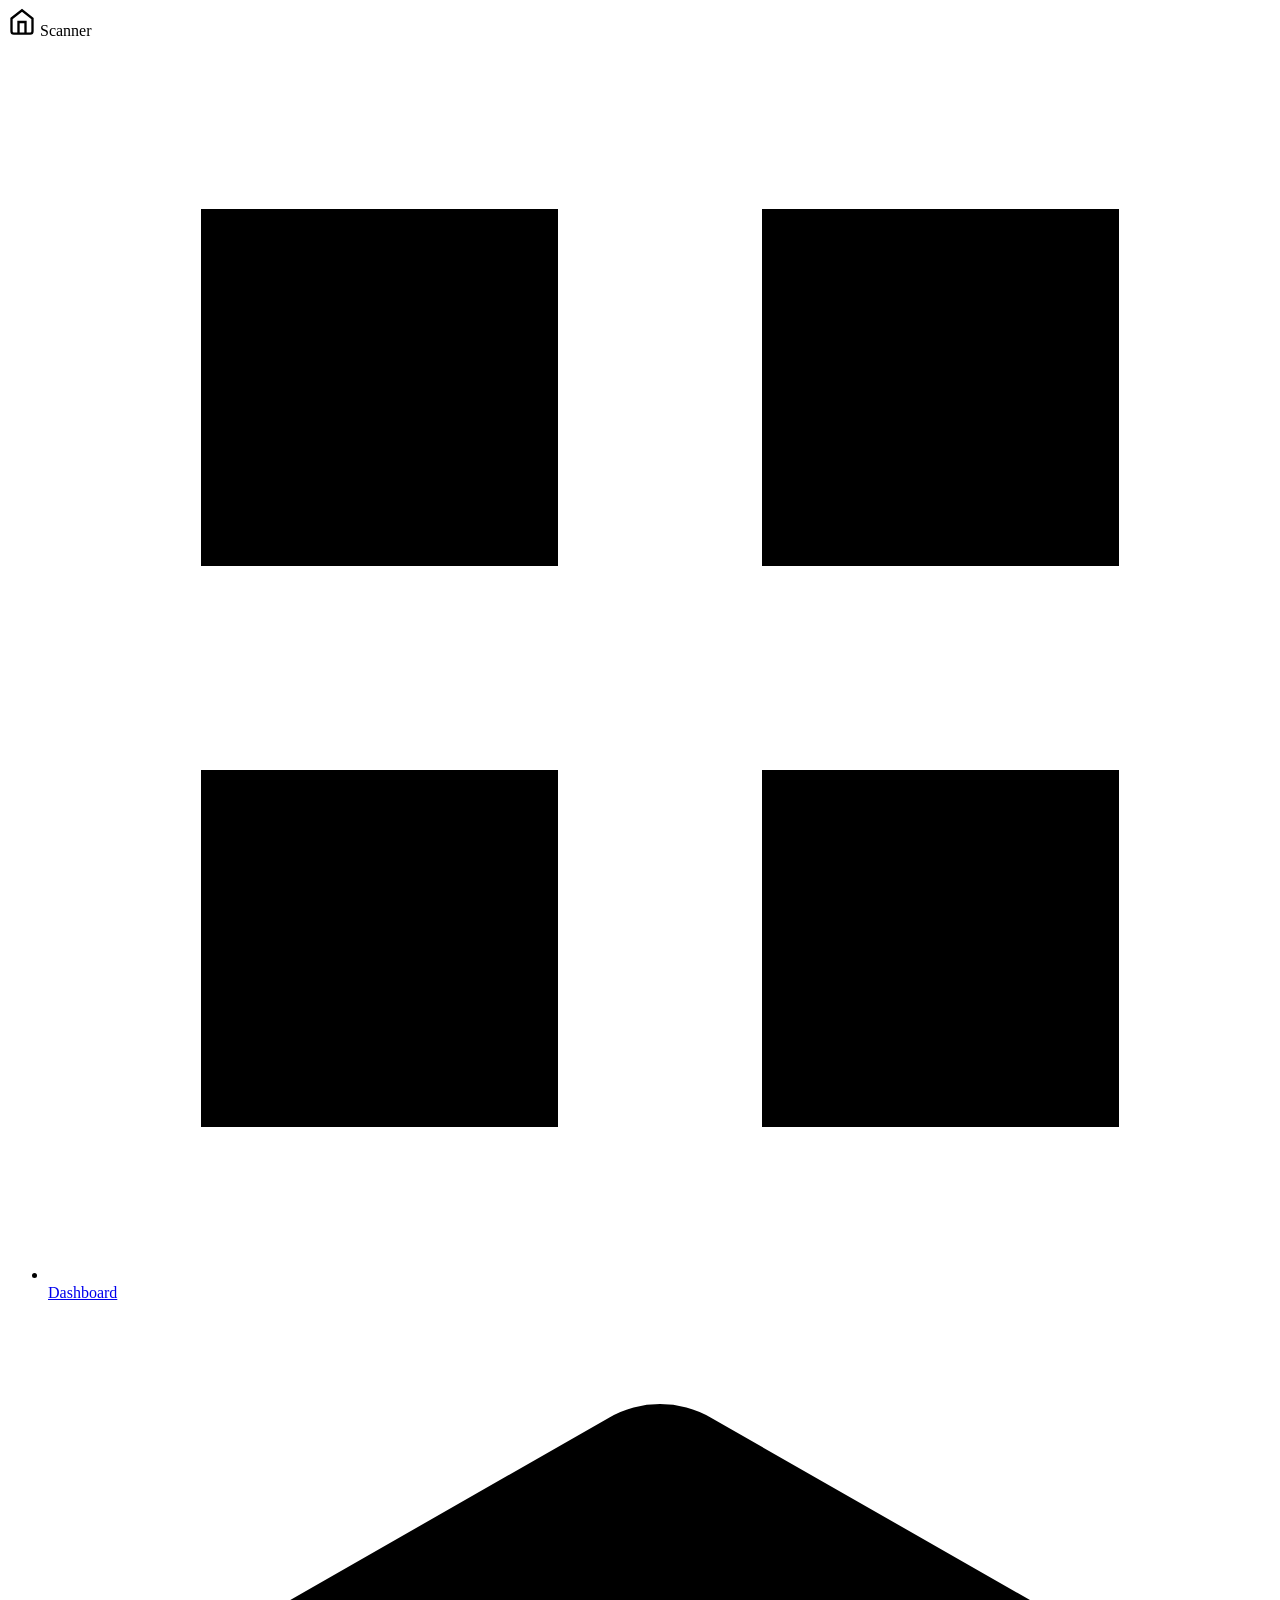
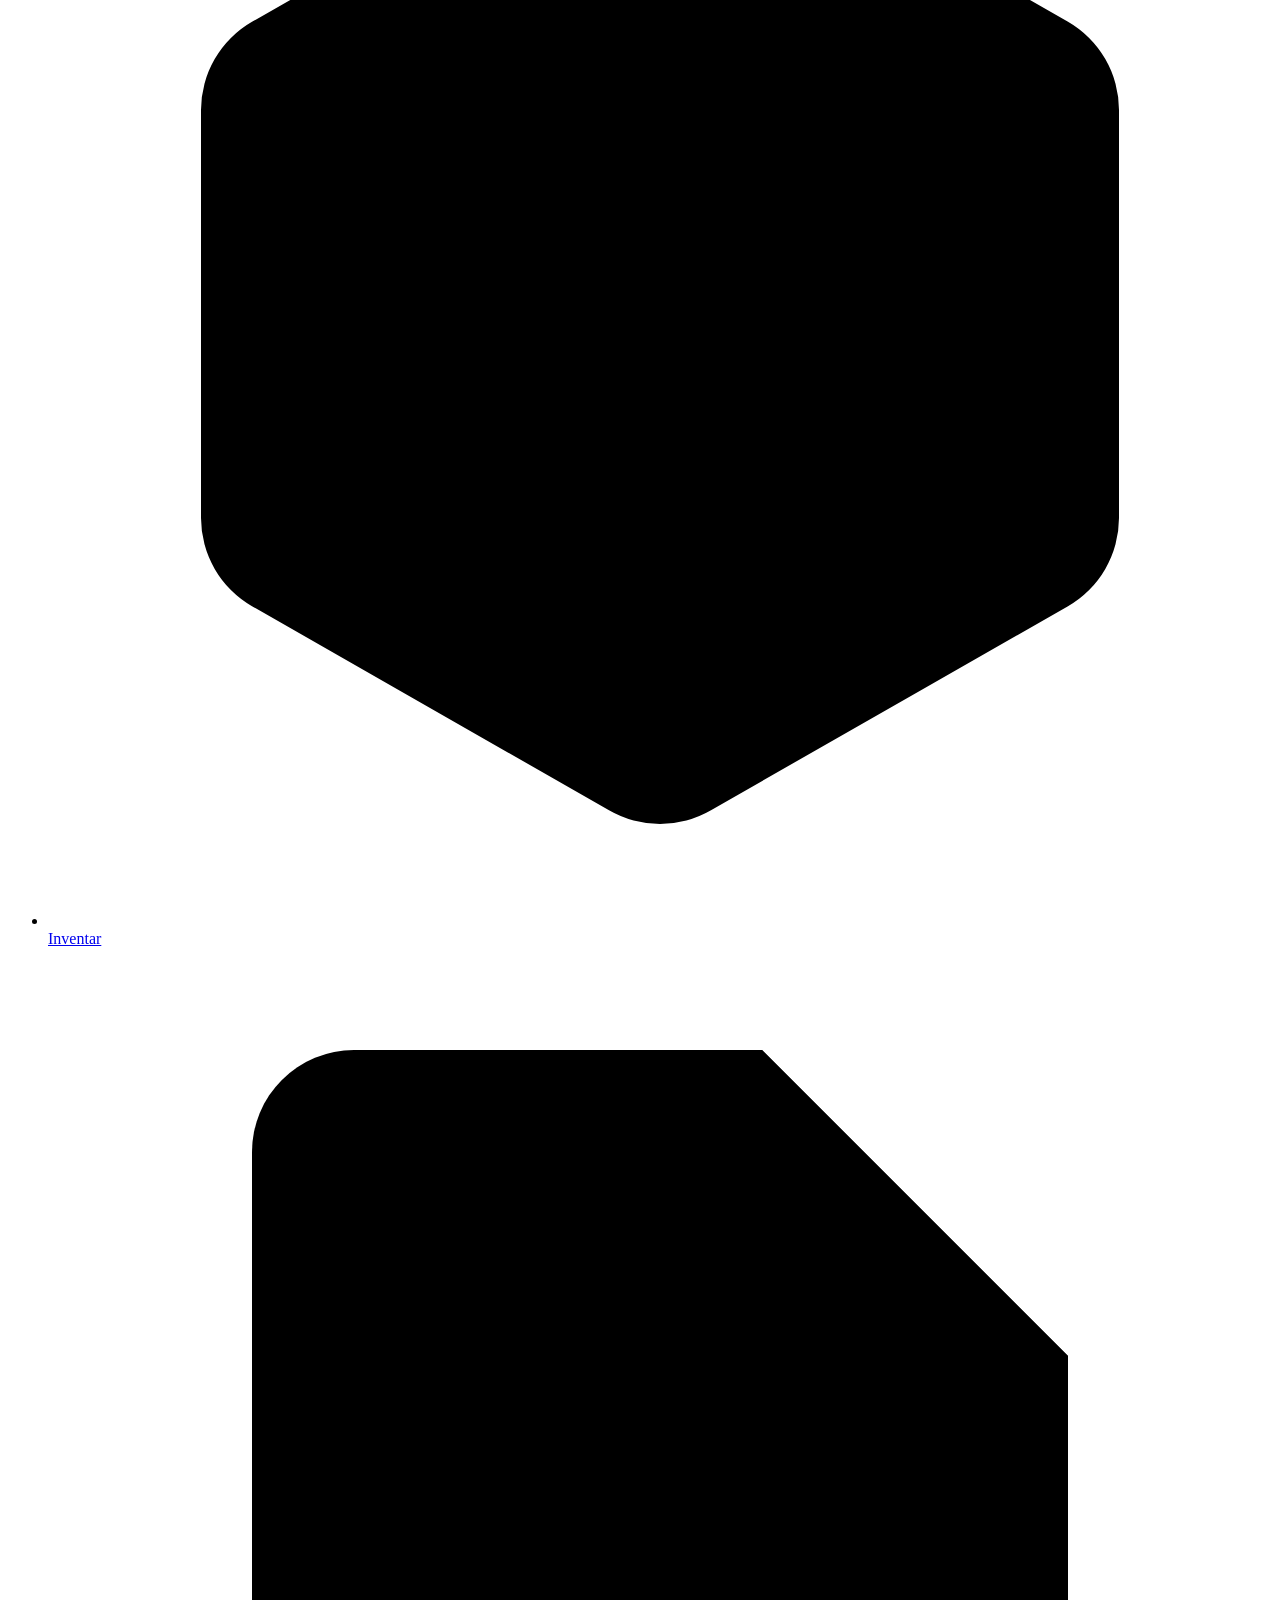
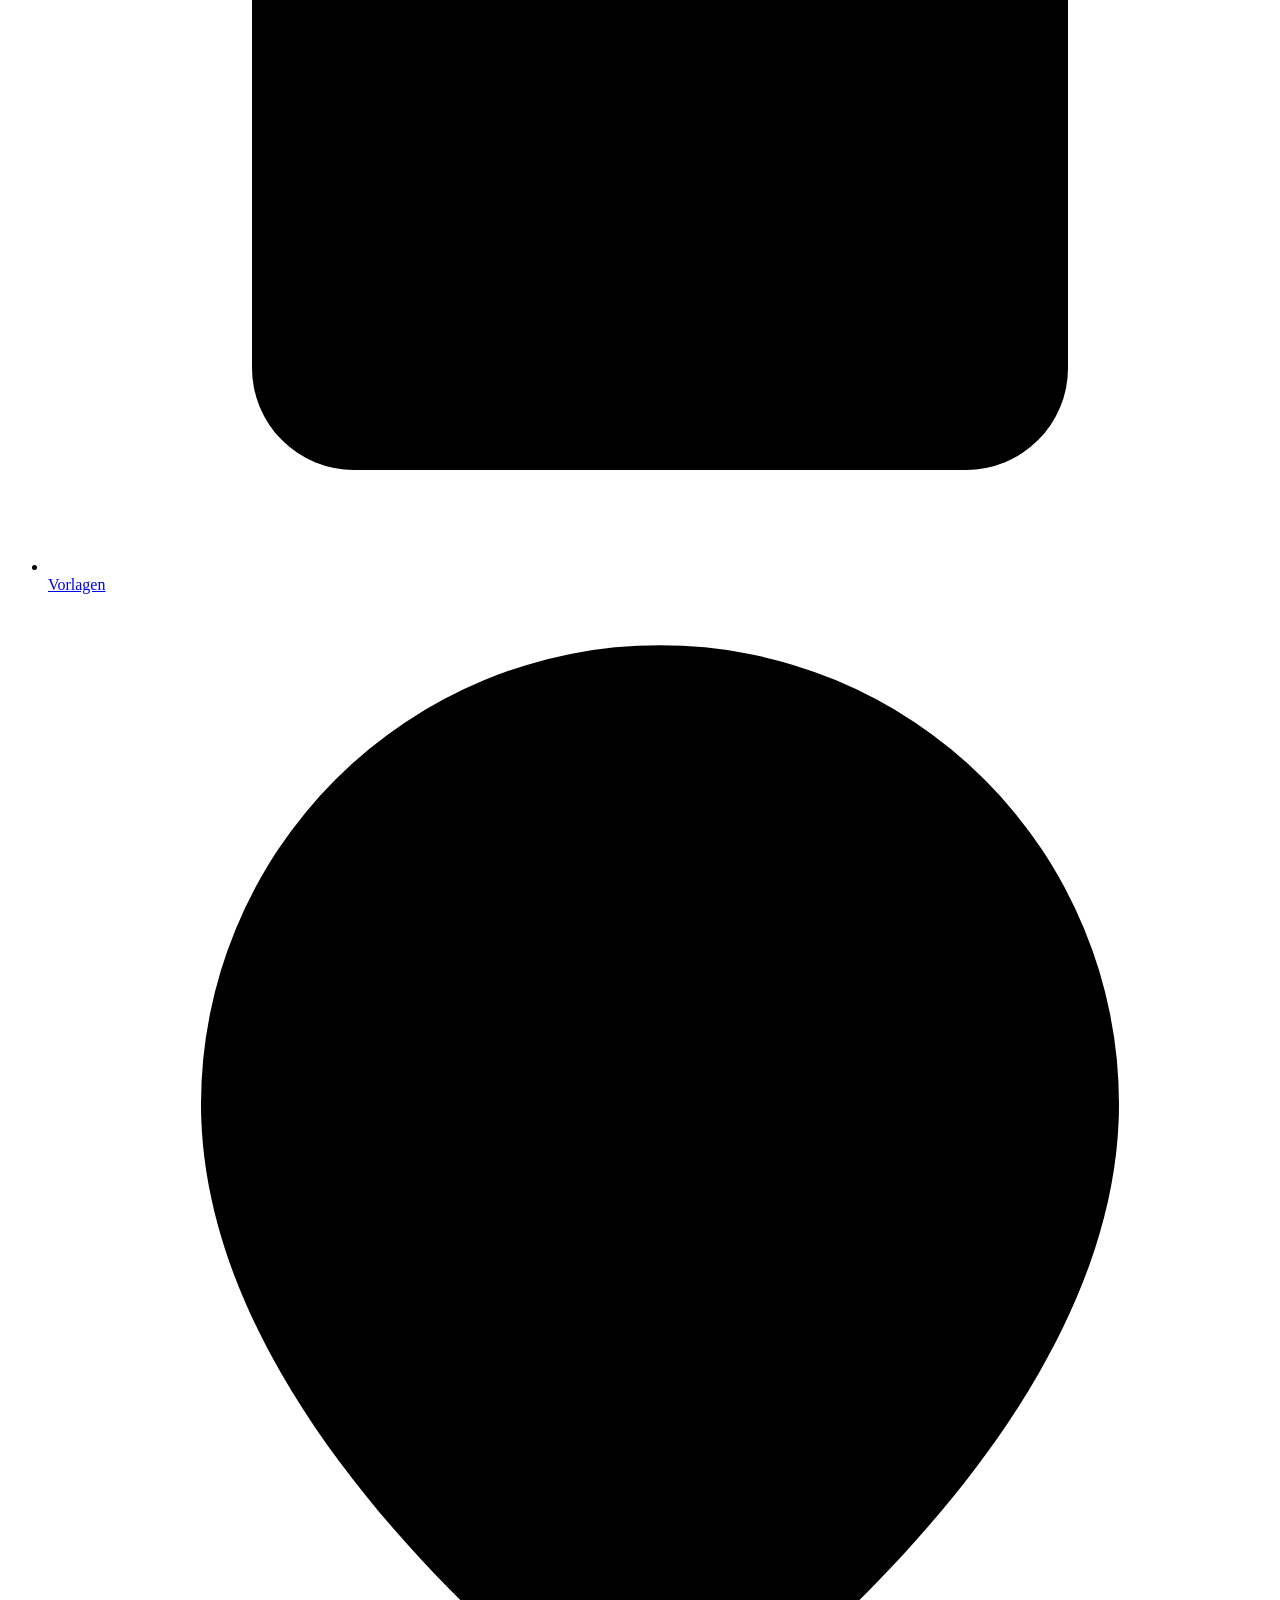
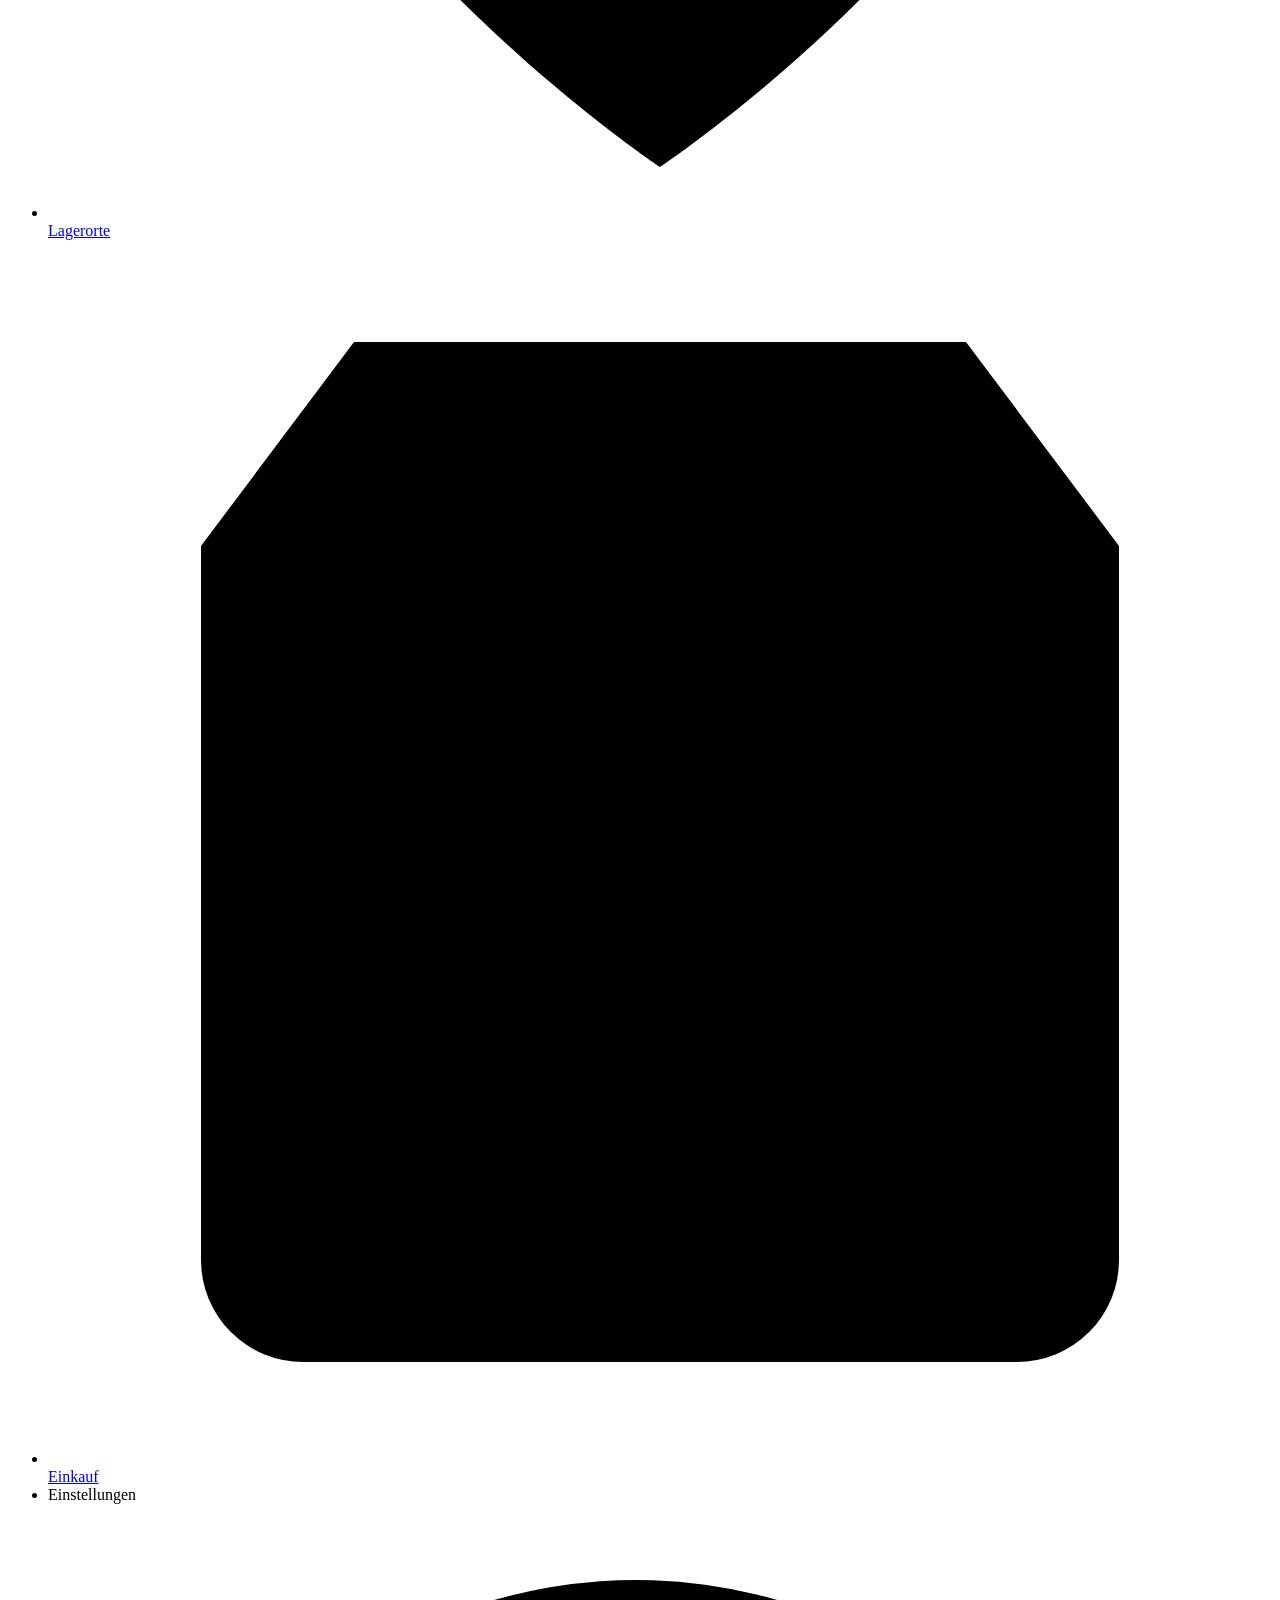
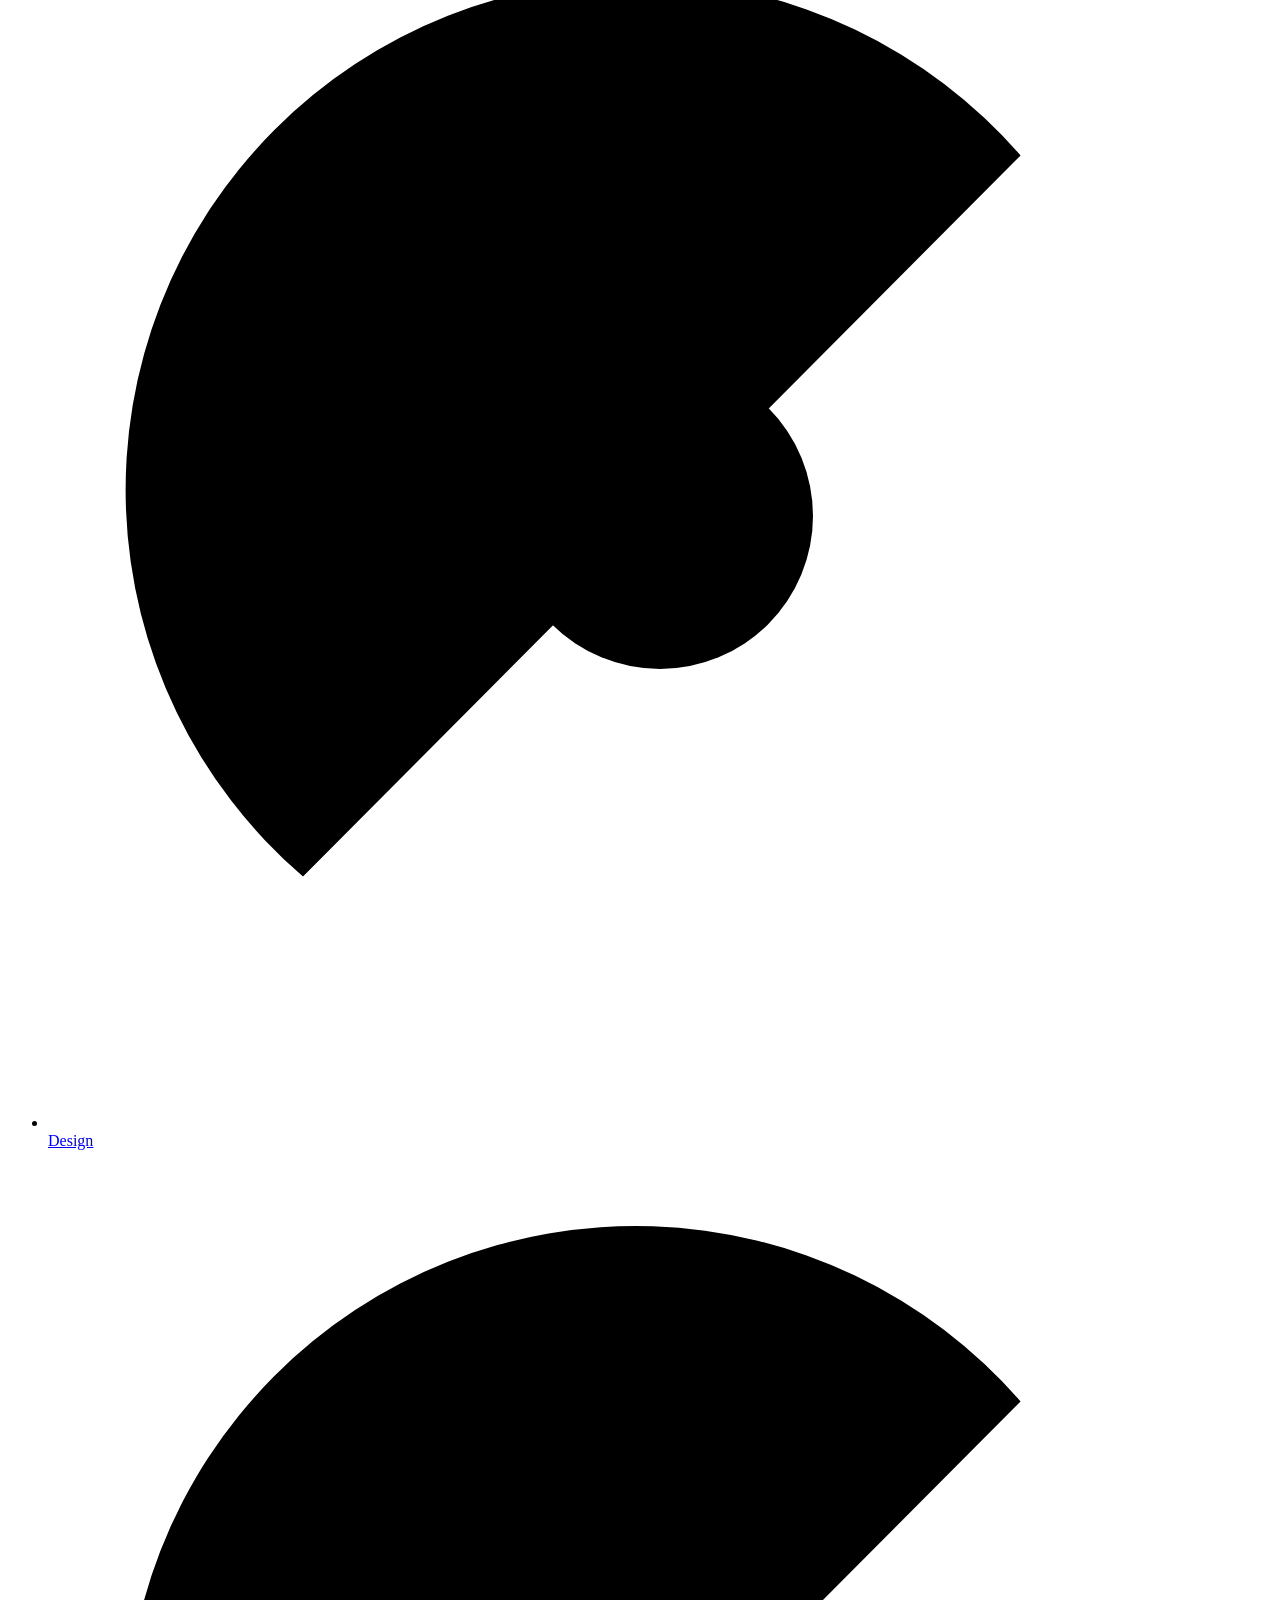
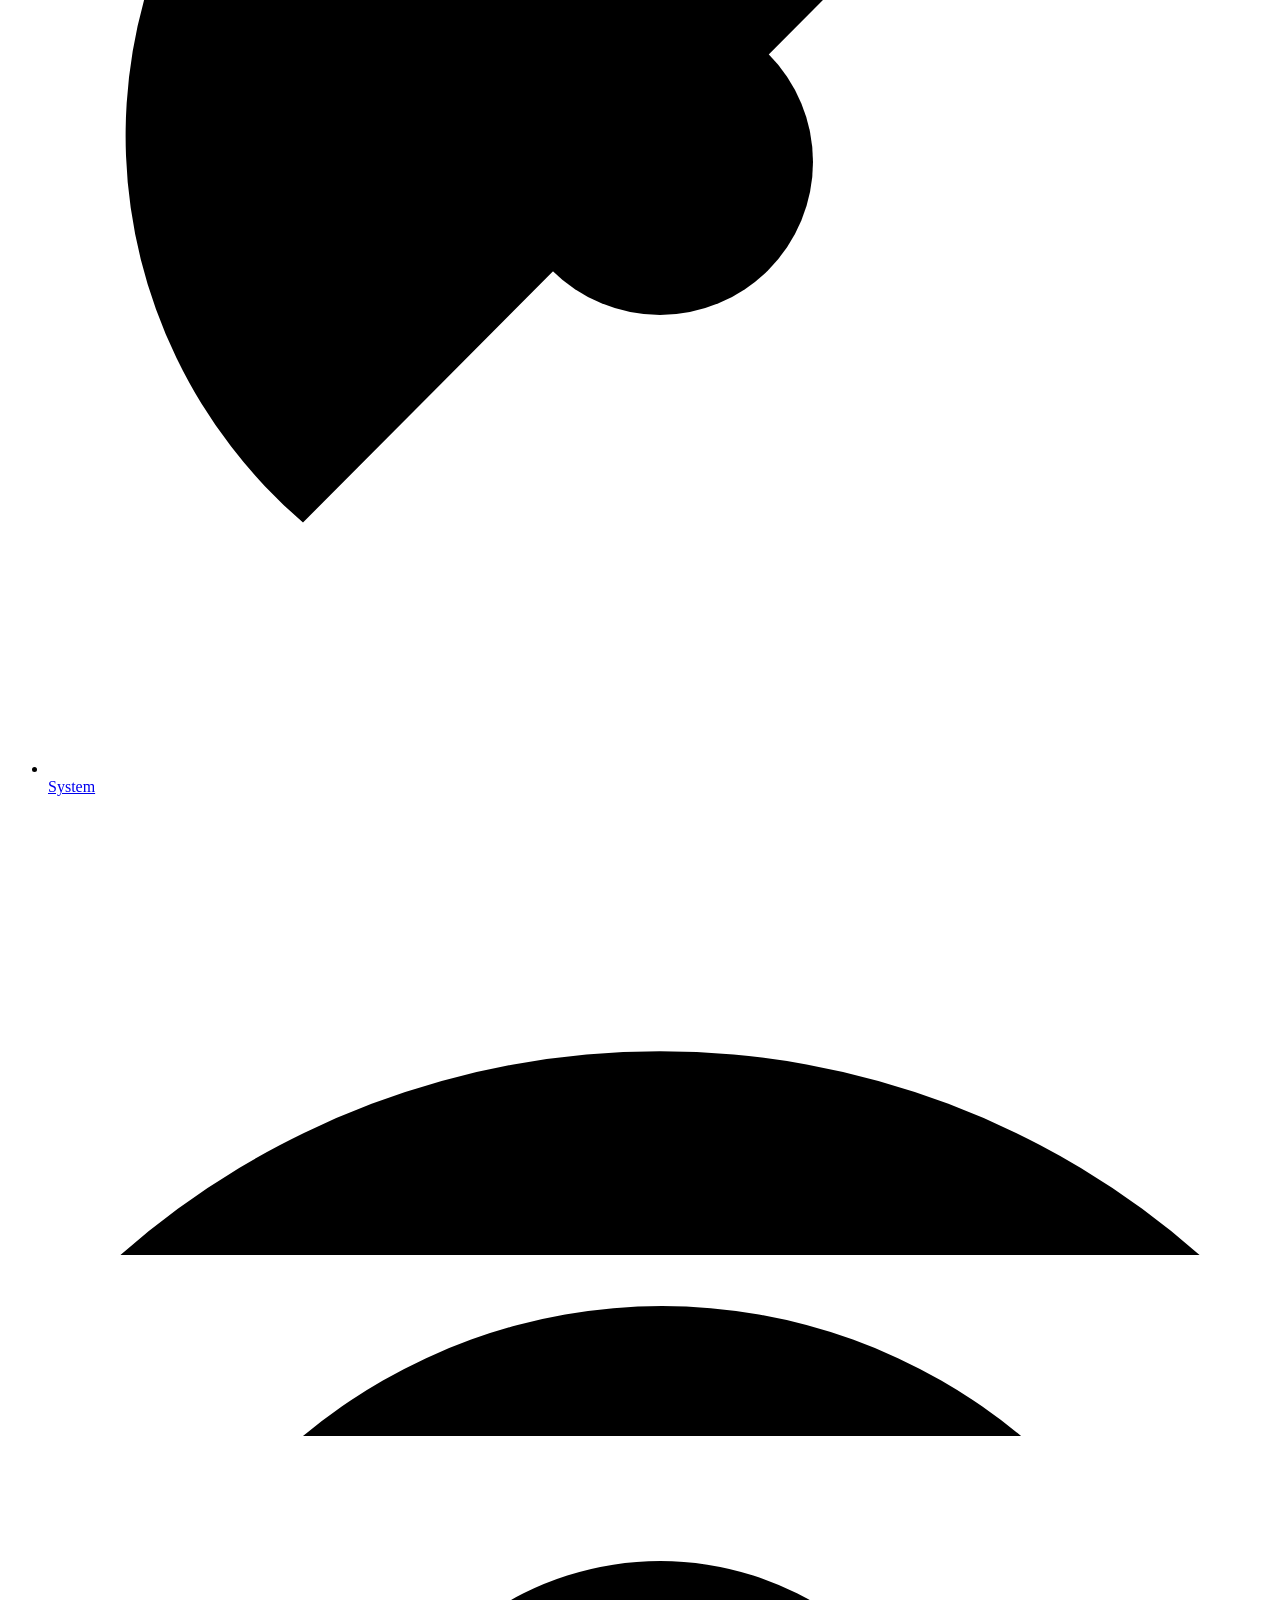
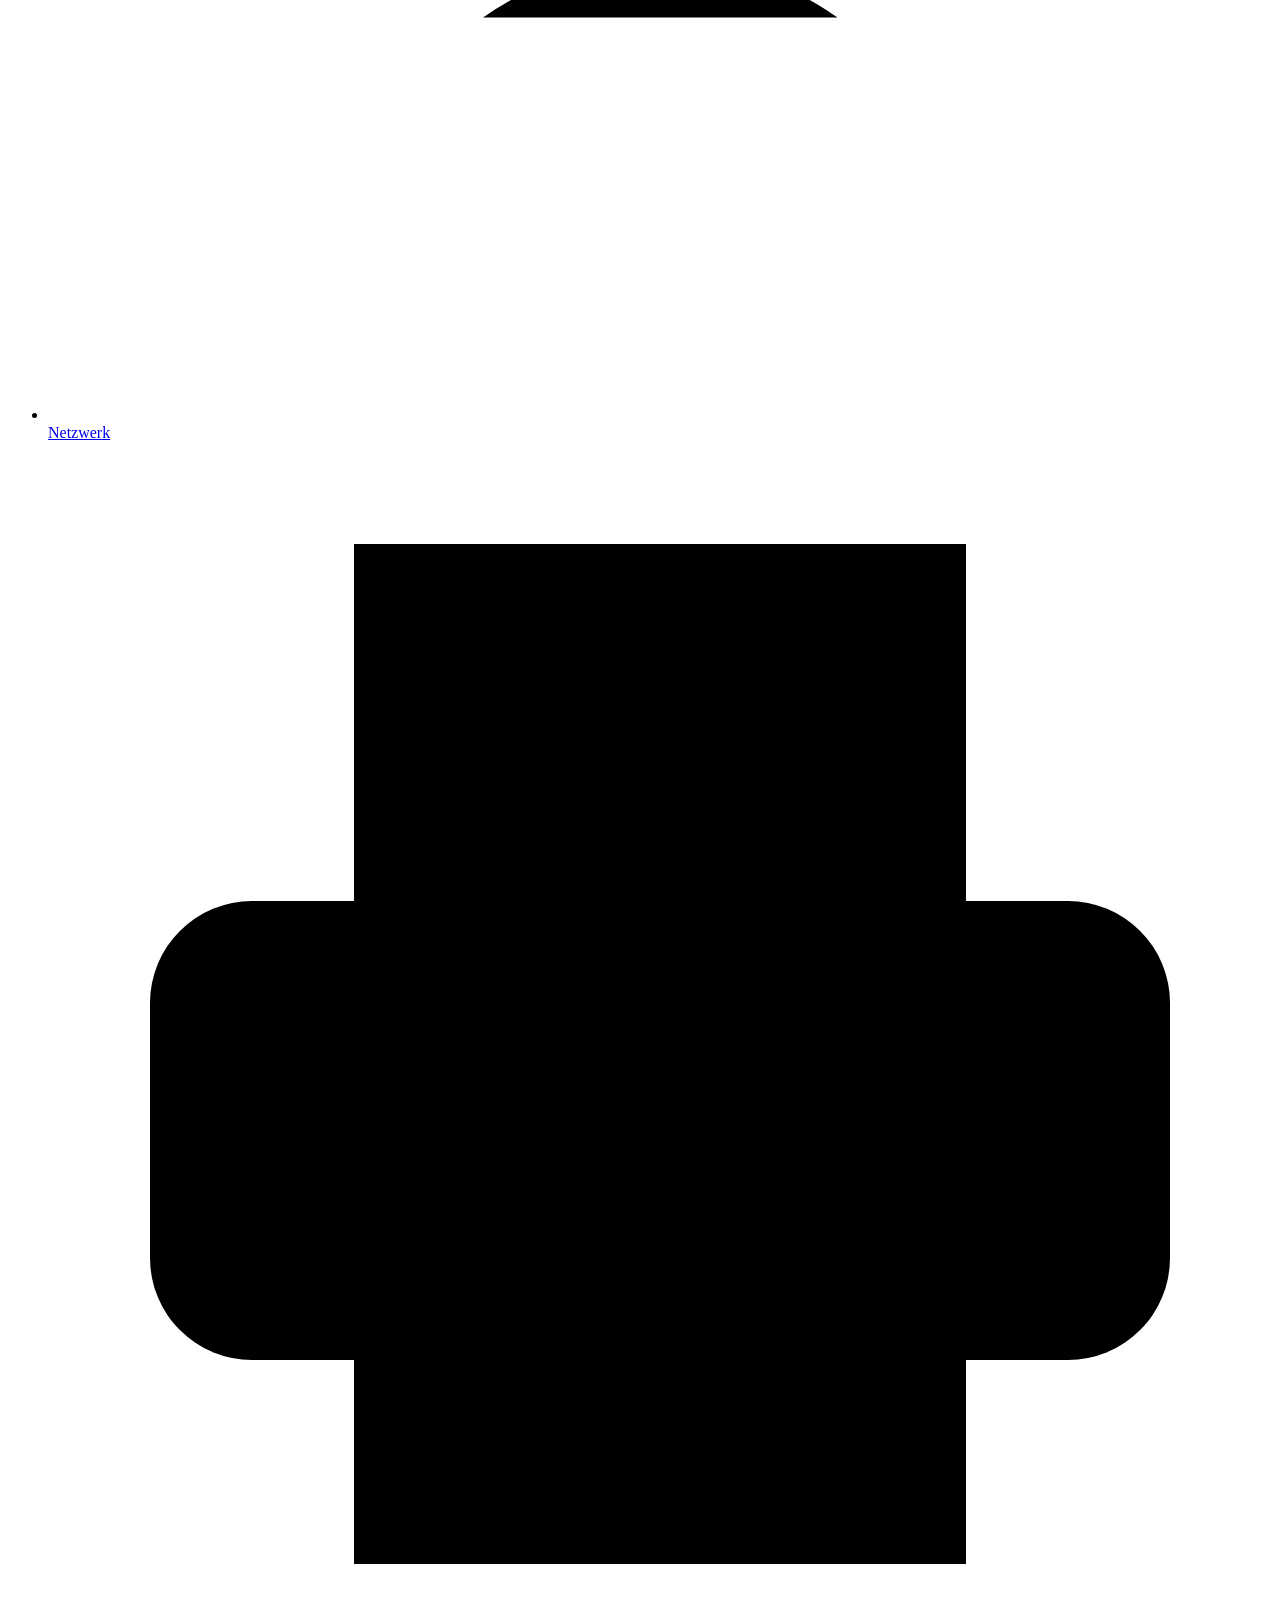
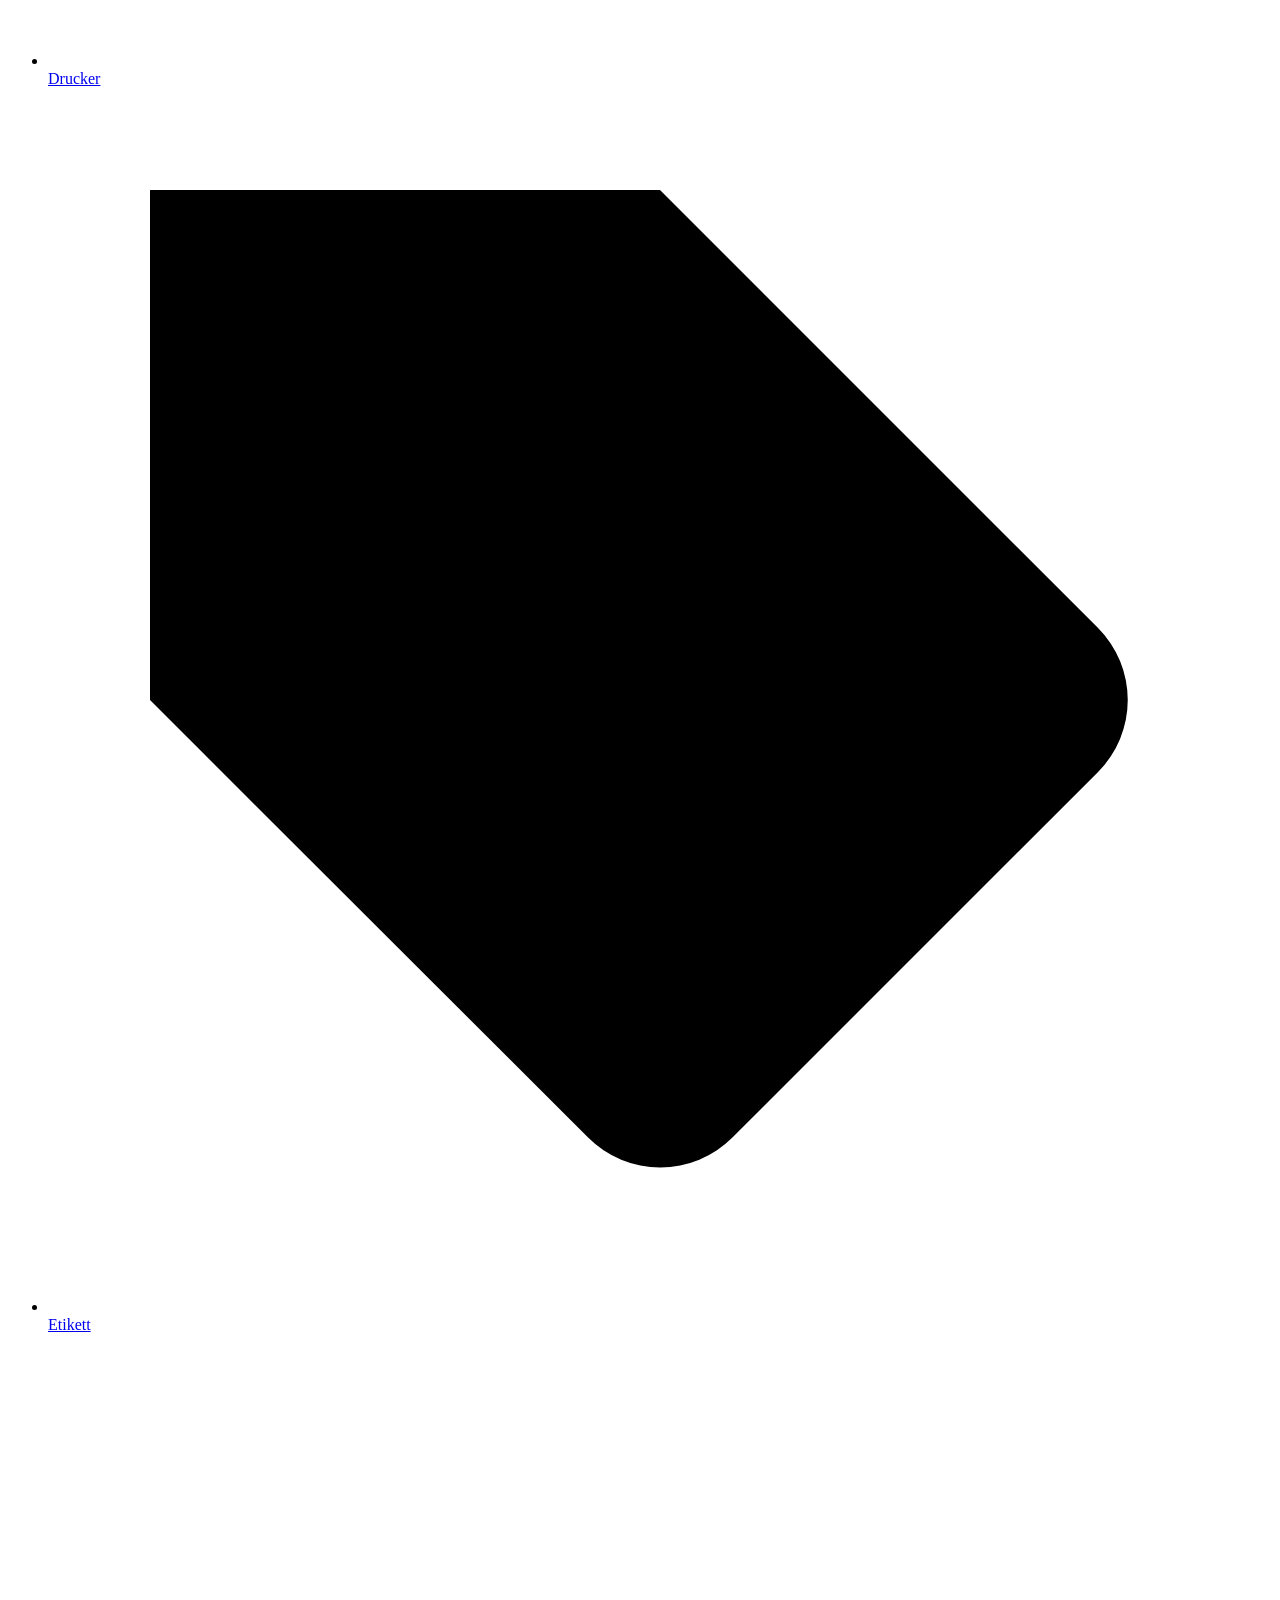
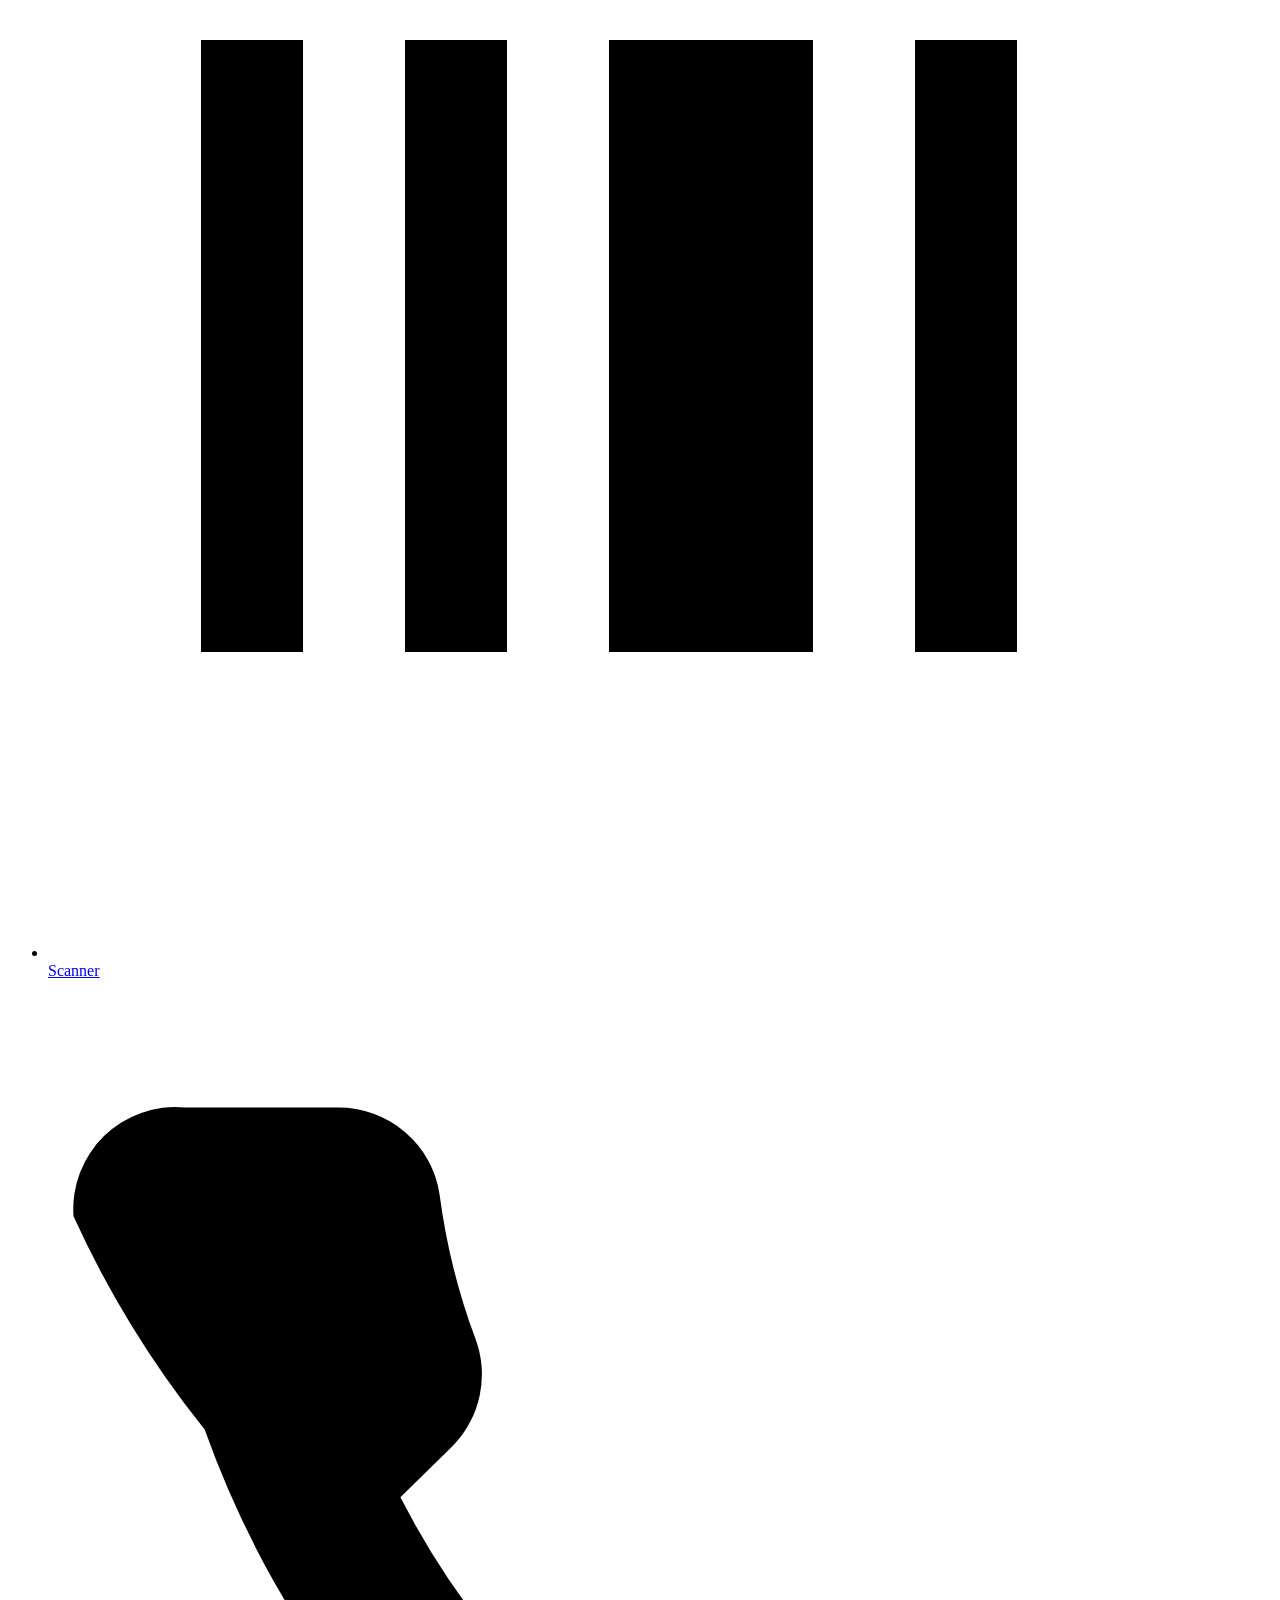
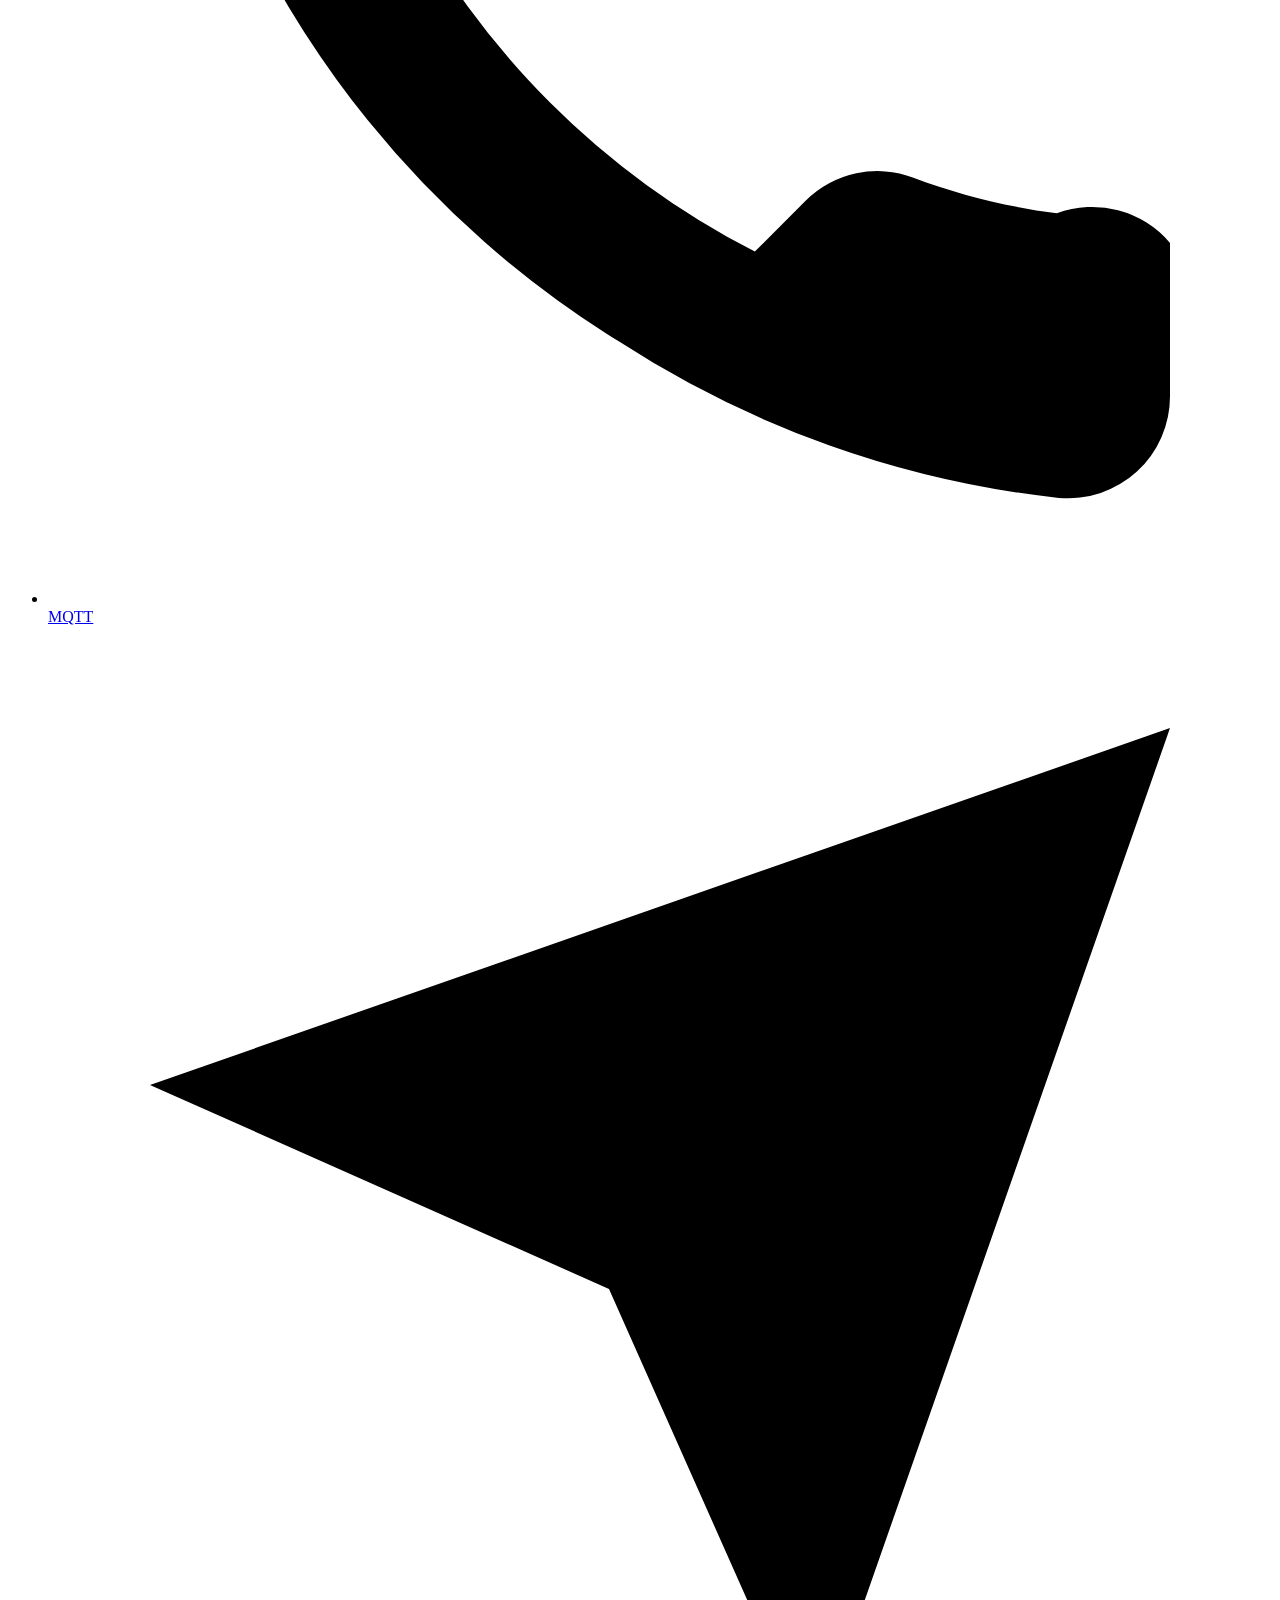
==== commit 9da38cc4: "Vorlagen-Ansicht überarbeitet: Kategorien-Nav entfernt, FAB-Buttons Desktop (index.html / app.js / s" ====
--- a/data/index.html
+++ b/data/index.html
@@ -22,7 +22,6 @@
     <li><a href="#dashboard"     class="nav-link" data-page="dashboard"><svg viewBox="0 0 24 24"><rect x="3" y="3" width="7" height="7"/><rect x="14" y="3" width="7" height="7"/><rect x="3" y="14" width="7" height="7"/><rect x="14" y="14" width="7" height="7"/></svg>Dashboard</a></li>
     <li><a href="#inventory"     class="nav-link" data-page="inventory"><svg viewBox="0 0 24 24"><path d="M21 16V8a2 2 0 00-1-1.73l-7-4a2 2 0 00-2 0l-7 4A2 2 0 003 8v8a2 2 0 001 1.73l7 4a2 2 0 002 0l7-4A2 2 0 0021 16z"/></svg>Inventar</a></li>
     <li><a href="#templates"     class="nav-link" data-page="templates"><svg viewBox="0 0 24 24"><path d="M14 2H6a2 2 0 00-2 2v16a2 2 0 002 2h12a2 2 0 002-2V8z"/><polyline points="14 2 14 8 20 8"/><line x1="16" y1="13" x2="8" y2="13"/><line x1="16" y1="17" x2="8" y2="17"/><polyline points="10 9 9 9 8 9"/></svg>Vorlagen</a></li>
-    <li><a href="#categories"    class="nav-link" data-page="categories"><svg viewBox="0 0 24 24"><circle cx="12" cy="12" r="10"/><path d="M8.56 2.75c4.37 6.03 6.02 9.42 8.03 17.72m2.54-15.38c-3.72 4.35-8.94 5.66-16.88 5.85m19.5 1.9c-3.5-.93-6.63-.82-8.94 0-2.58.92-5.01 2.86-7.44 6.32"/></svg>Kategorien</a></li>
     <li><a href="#locations"     class="nav-link" data-page="locations"><svg viewBox="0 0 24 24"><path d="M21 10c0 7-9 13-9 13S3 17 3 10a9 9 0 0118 0z"/><circle cx="12" cy="10" r="3"/></svg>Lagerorte</a></li>
     <li><a href="#shopping"      class="nav-link" data-page="shopping"><svg viewBox="0 0 24 24"><path d="M6 2L3 6v14a2 2 0 002 2h14a2 2 0 002-2V6l-3-4z"/><line x1="3" y1="6" x2="21" y2="6"/><path d="M16 10a4 4 0 01-8 0"/></svg>Einkauf</a></li>
     <li class="nav-section">Einstellungen</li>
@@ -146,7 +145,15 @@
   <section id="page-templates" class="page">
     <div class="page-header">
       <h1>Produktvorlagen</h1>
-      <button class="btn btn-ok" onclick="Pages.templates.openAdd()">+ Neue Vorlage</button>
+      <div class="page-header-actions">
+        <button class="btn-icon-round" title="Kategorien verwalten" onclick="Pages.categories.openManager()">
+          <svg viewBox="0 0 24 24" width="18" height="18" fill="none" stroke="currentColor" stroke-width="2"><path d="M4 6h16M4 12h16M4 18h16"/><circle cx="4" cy="6" r="1.5" fill="currentColor" stroke="none"/><circle cx="4" cy="12" r="1.5" fill="currentColor" stroke="none"/><circle cx="4" cy="18" r="1.5" fill="currentColor" stroke="none"/></svg>
+          Kategorien
+        </button>
+        <button class="btn-add" title="Neue Vorlage" onclick="Pages.templates.openAdd()">
+          <svg viewBox="0 0 24 24" width="22" height="22" fill="none" stroke="currentColor" stroke-width="2.5"><line x1="12" y1="5" x2="12" y2="19"/><line x1="5" y1="12" x2="19" y2="12"/></svg>
+        </button>
+      </div>
     </div>
     <div class="toolbar">
       <input type="search" id="tplSearch" class="search-input" placeholder="Suchen…" oninput="Pages.templates.filter()">
@@ -156,20 +163,12 @@
       <svg viewBox="0 0 24 24" width="48" height="48"><path d="M14 2H6a2 2 0 00-2 2v16a2 2 0 002 2h12a2 2 0 002-2V8z"/></svg>
       <p>Keine Vorlagen vorhanden</p>
     </div>
-
-  </section>
-
-  <!-- KATEGORIEN -->
-  <section id="page-categories" class="page">
-    <div class="page-header">
-      <h1>Kategorien</h1>
-      <button class="btn btn-ok" onclick="Pages.categories.openAdd()">+ Neue Kategorie</button>
-    </div>
+  </section>
+
+  <!-- KATEGORIEN (versteckt – Verwaltung über Modal in Vorlagen-Seite) -->
+  <section id="page-categories" class="page" style="display:none!important">
     <div class="cat-grid" id="catGrid"></div>
-    <div class="empty-state" id="catEmpty" hidden>
-      <svg viewBox="0 0 24 24" width="48" height="48"><circle cx="12" cy="12" r="10"/></svg>
-      <p>Keine Kategorien vorhanden</p>
-    </div>
+    <div class="empty-state" id="catEmpty" hidden></div>
   </section>
 
   <!-- LAGERORTE -->
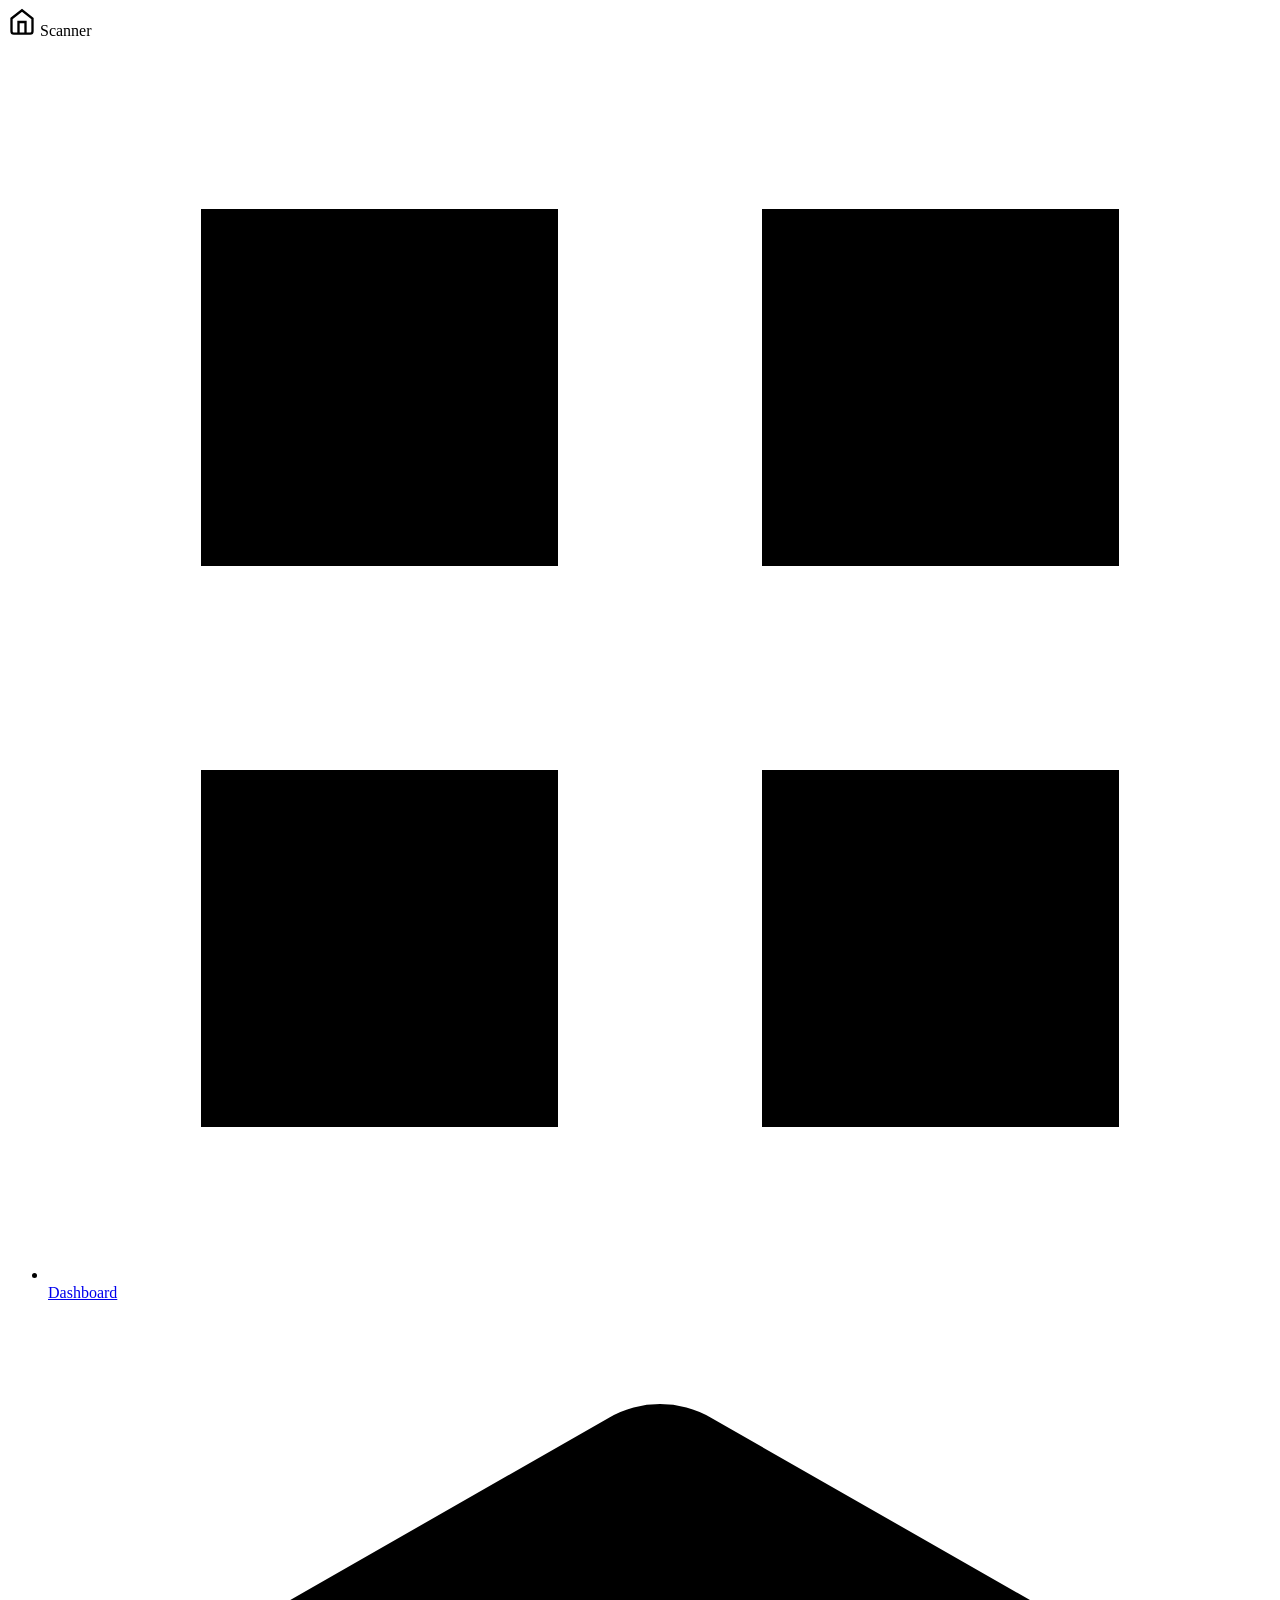
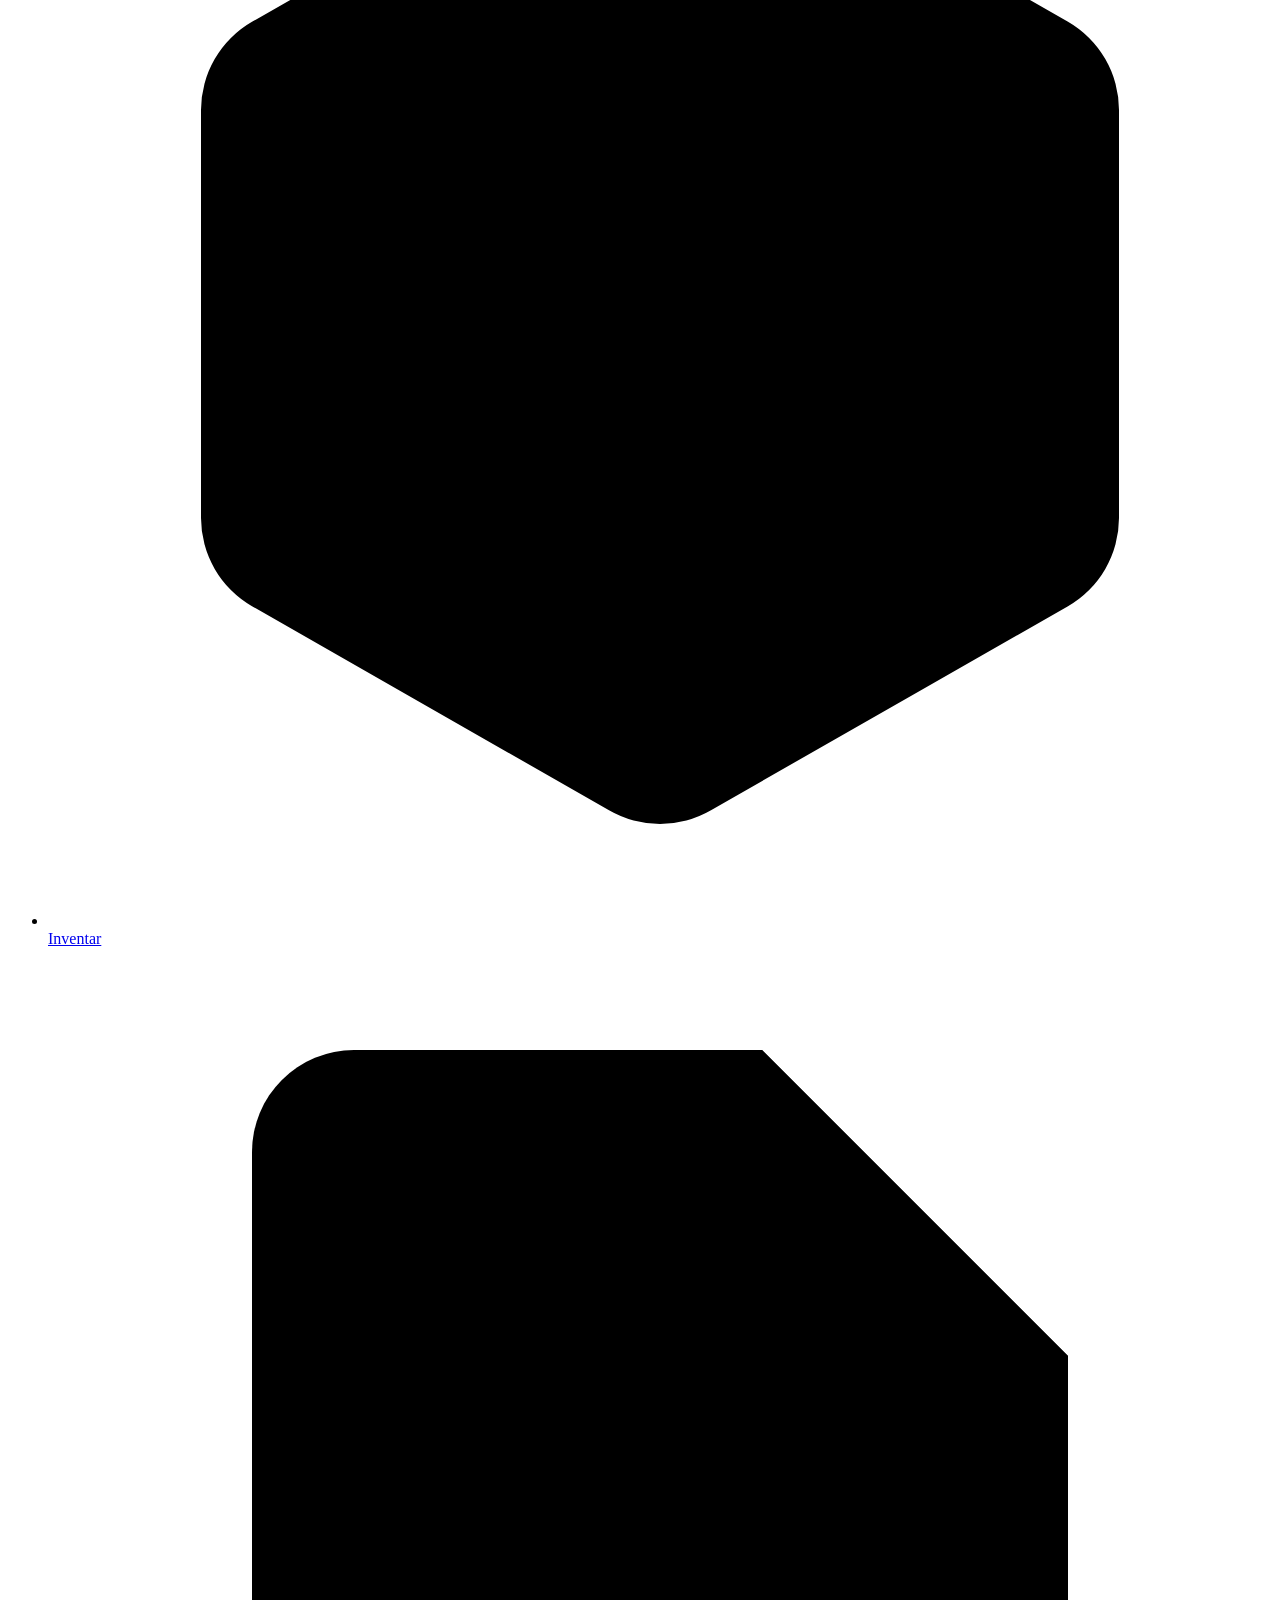
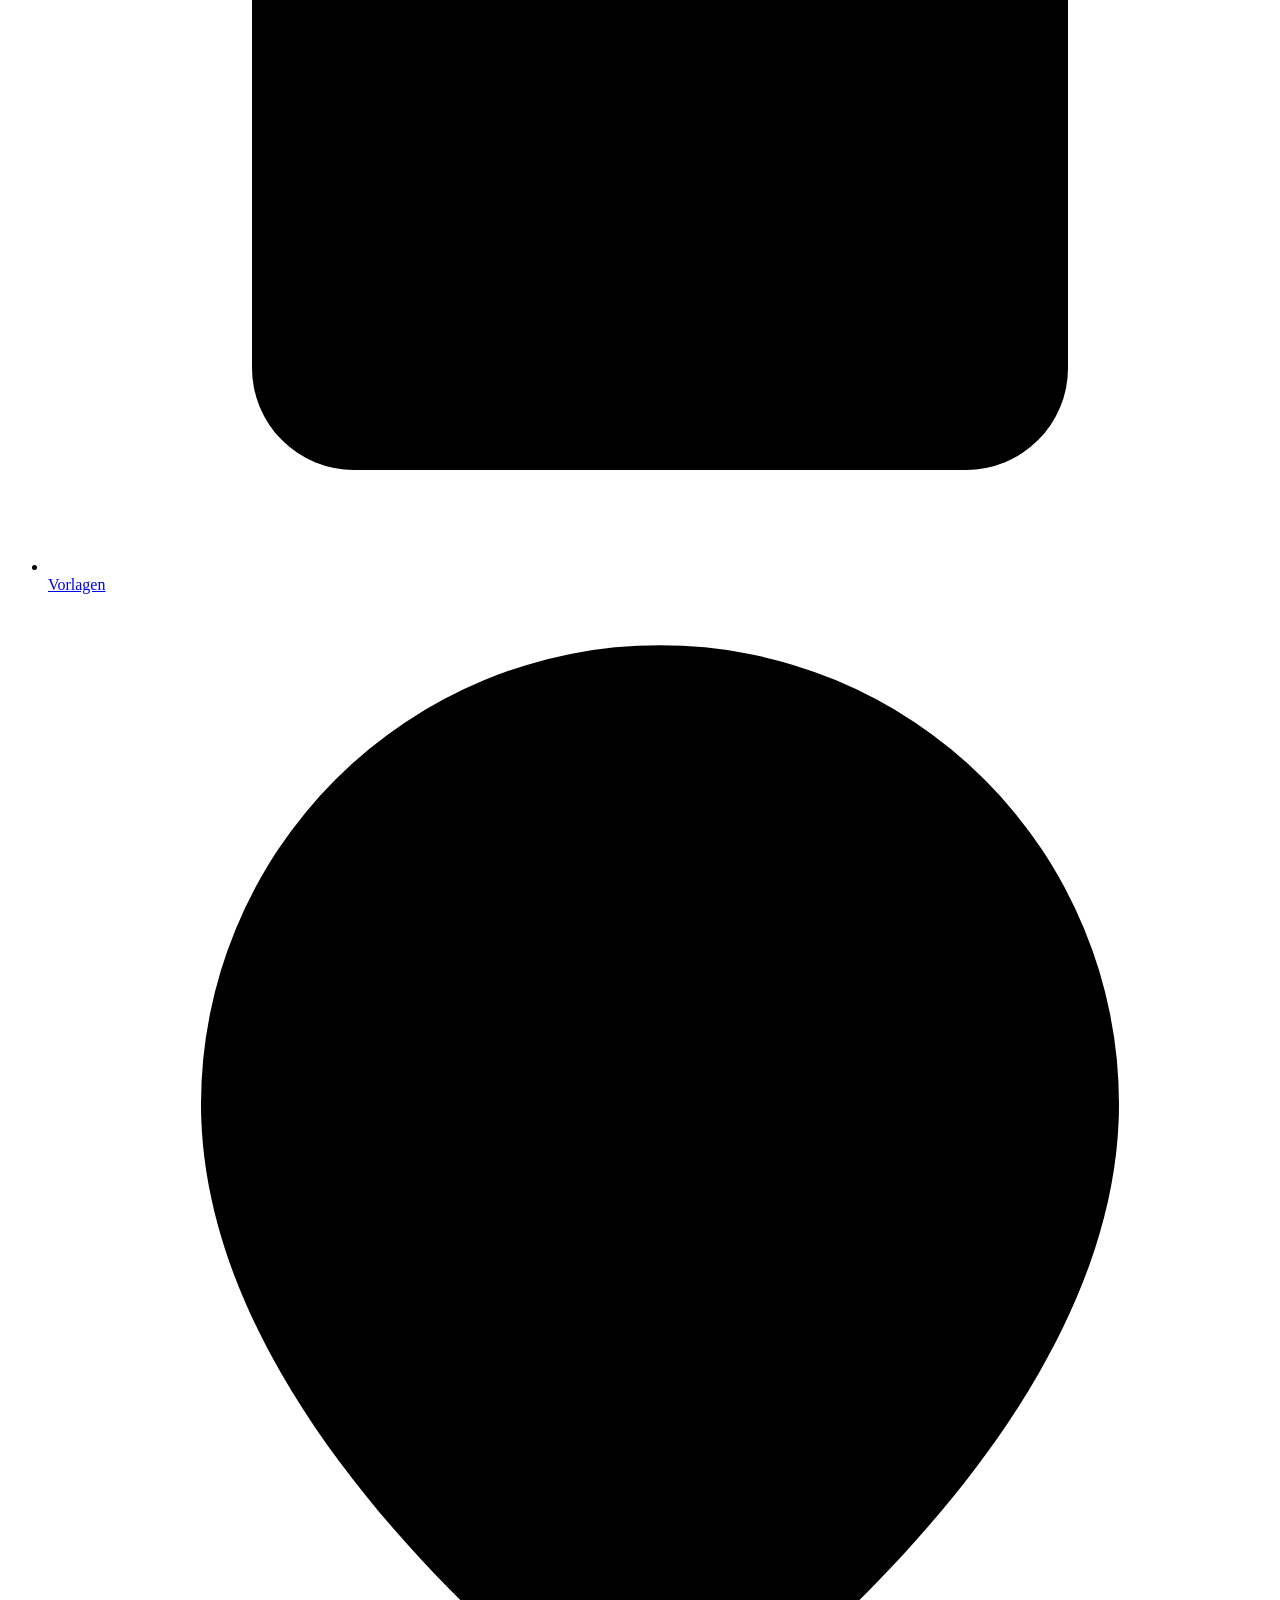
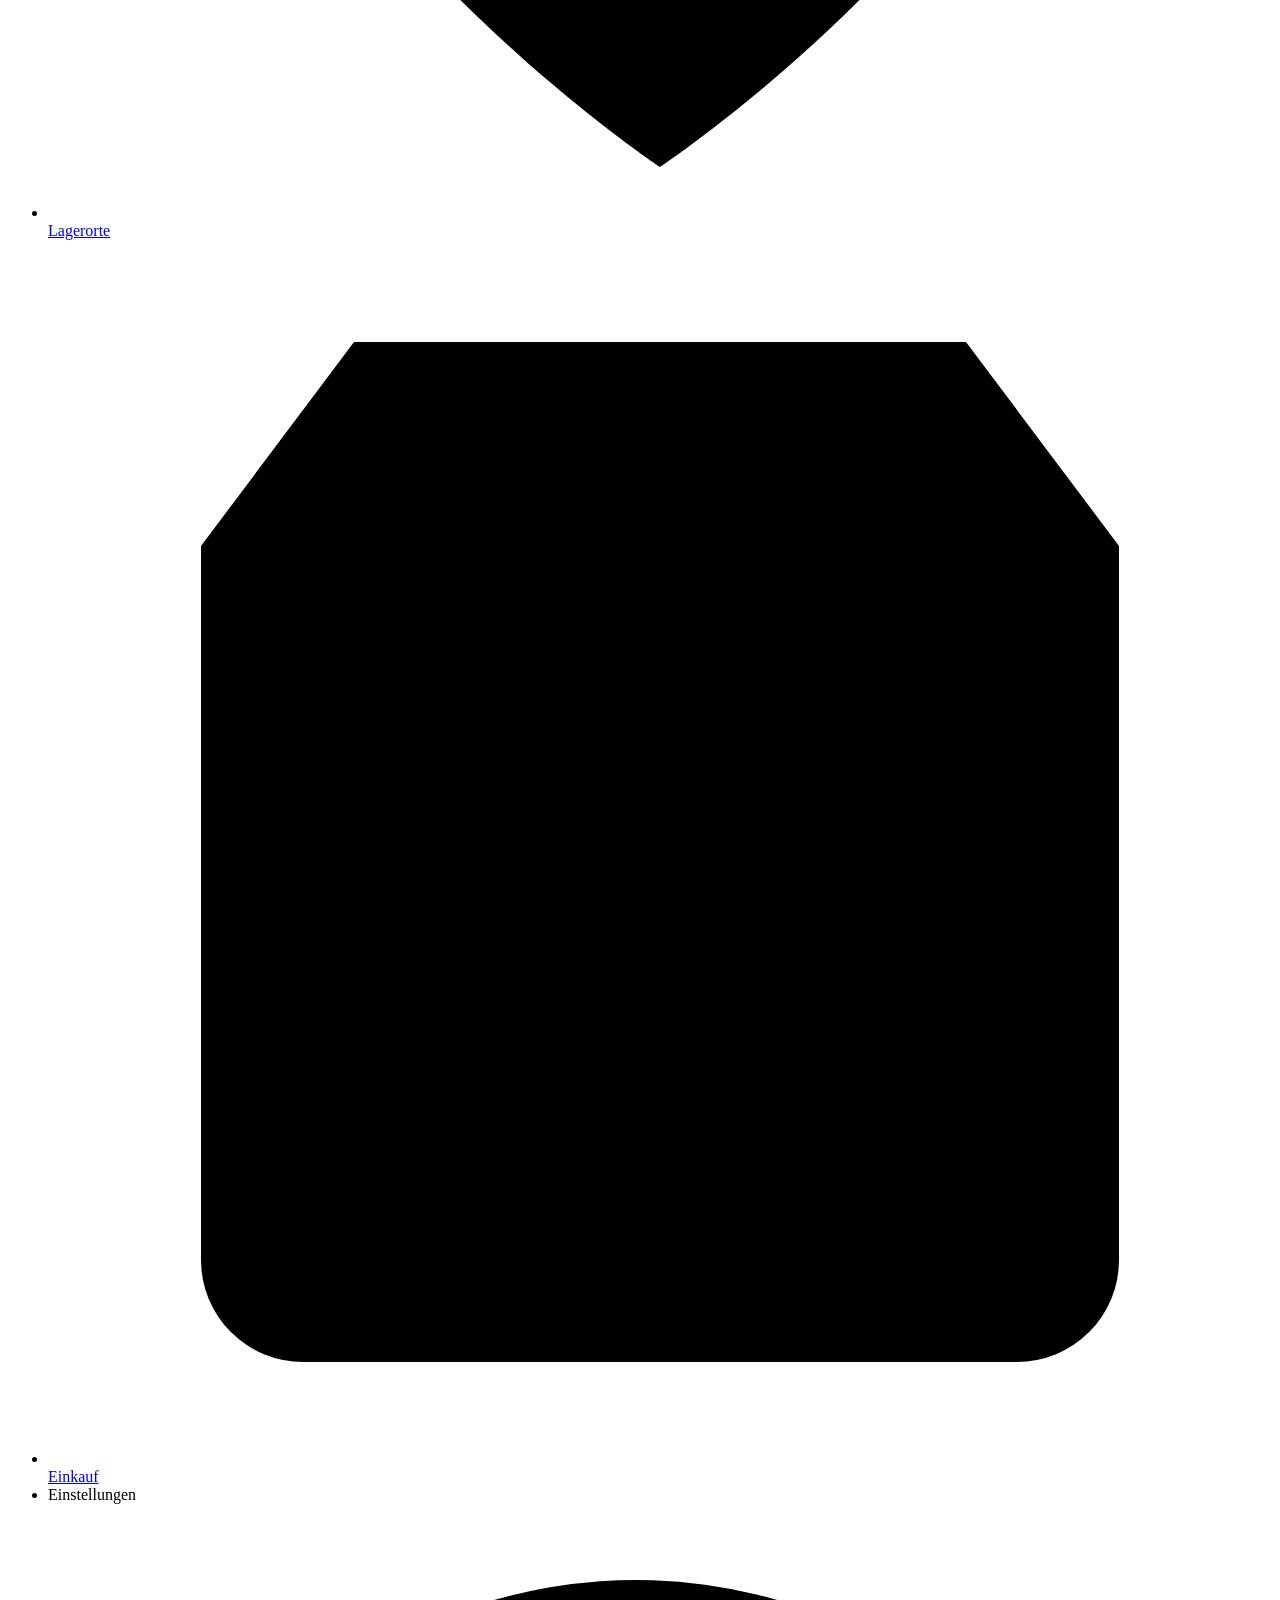
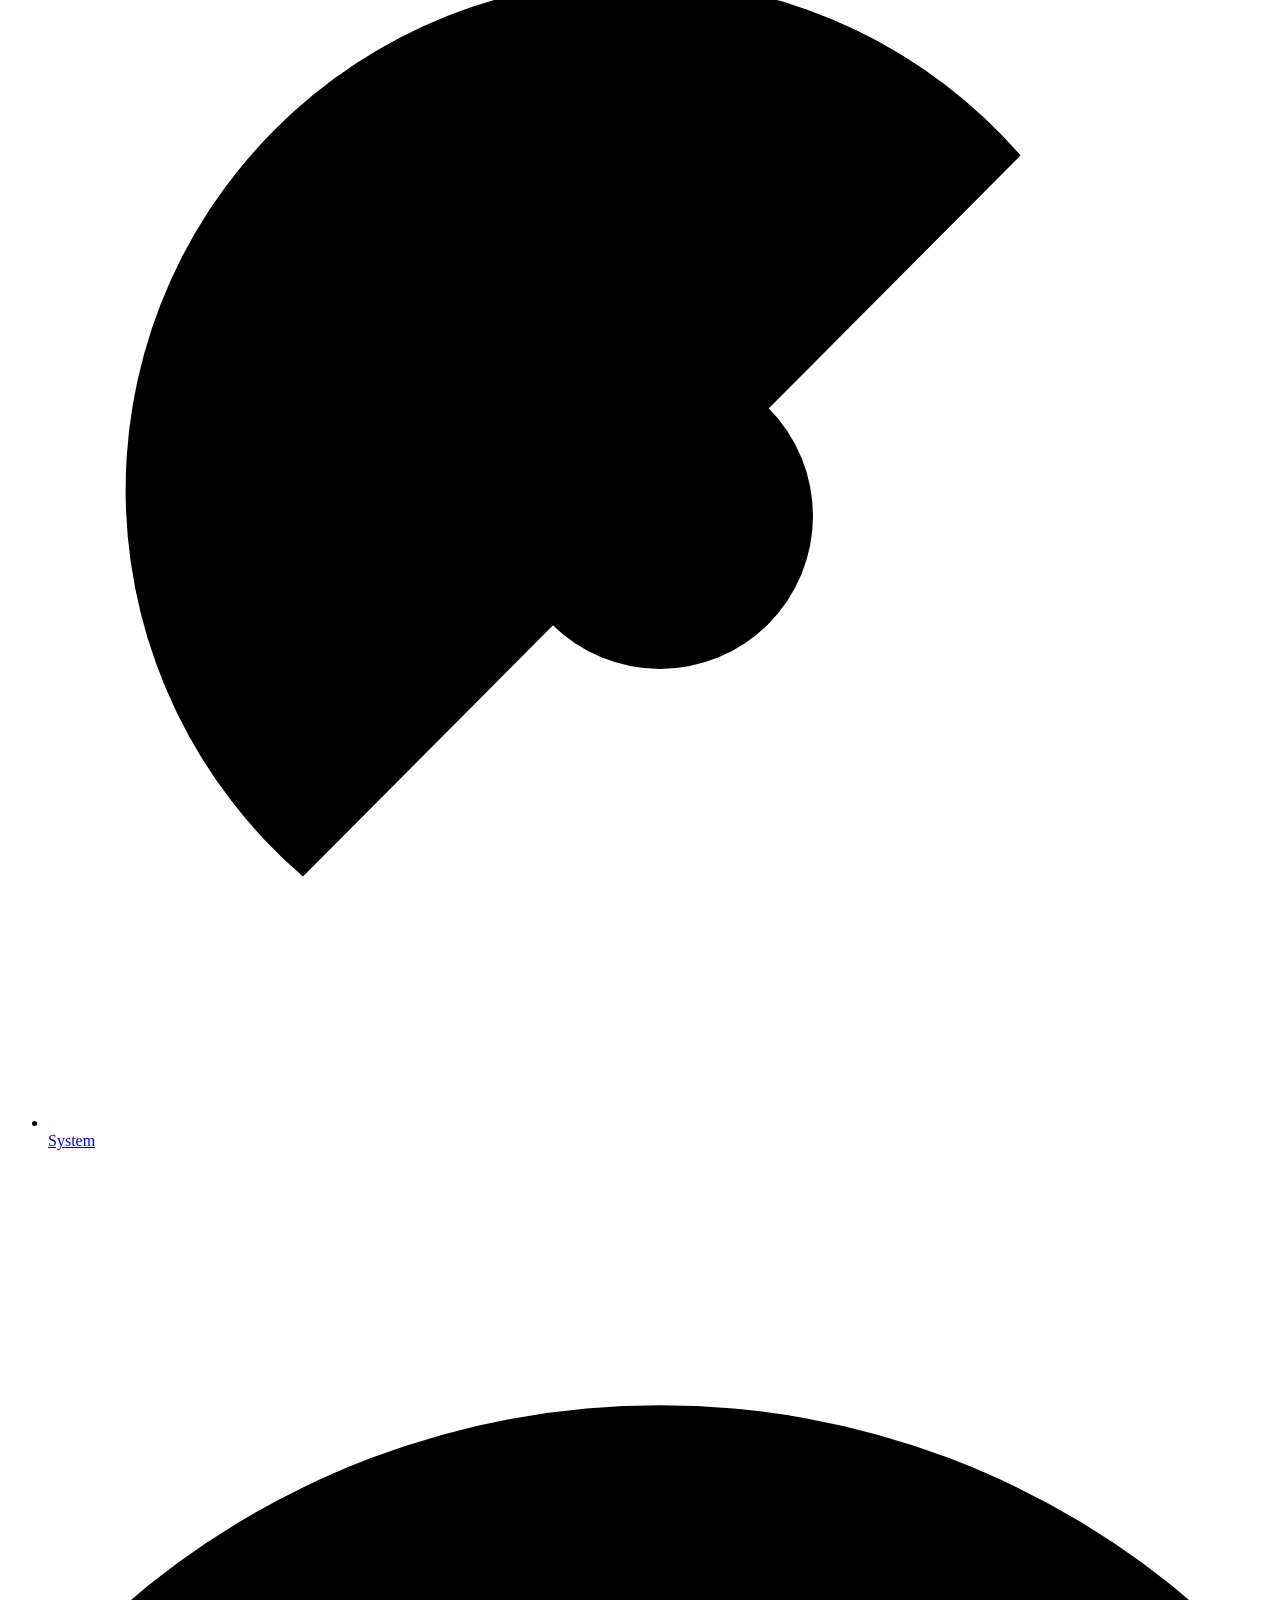
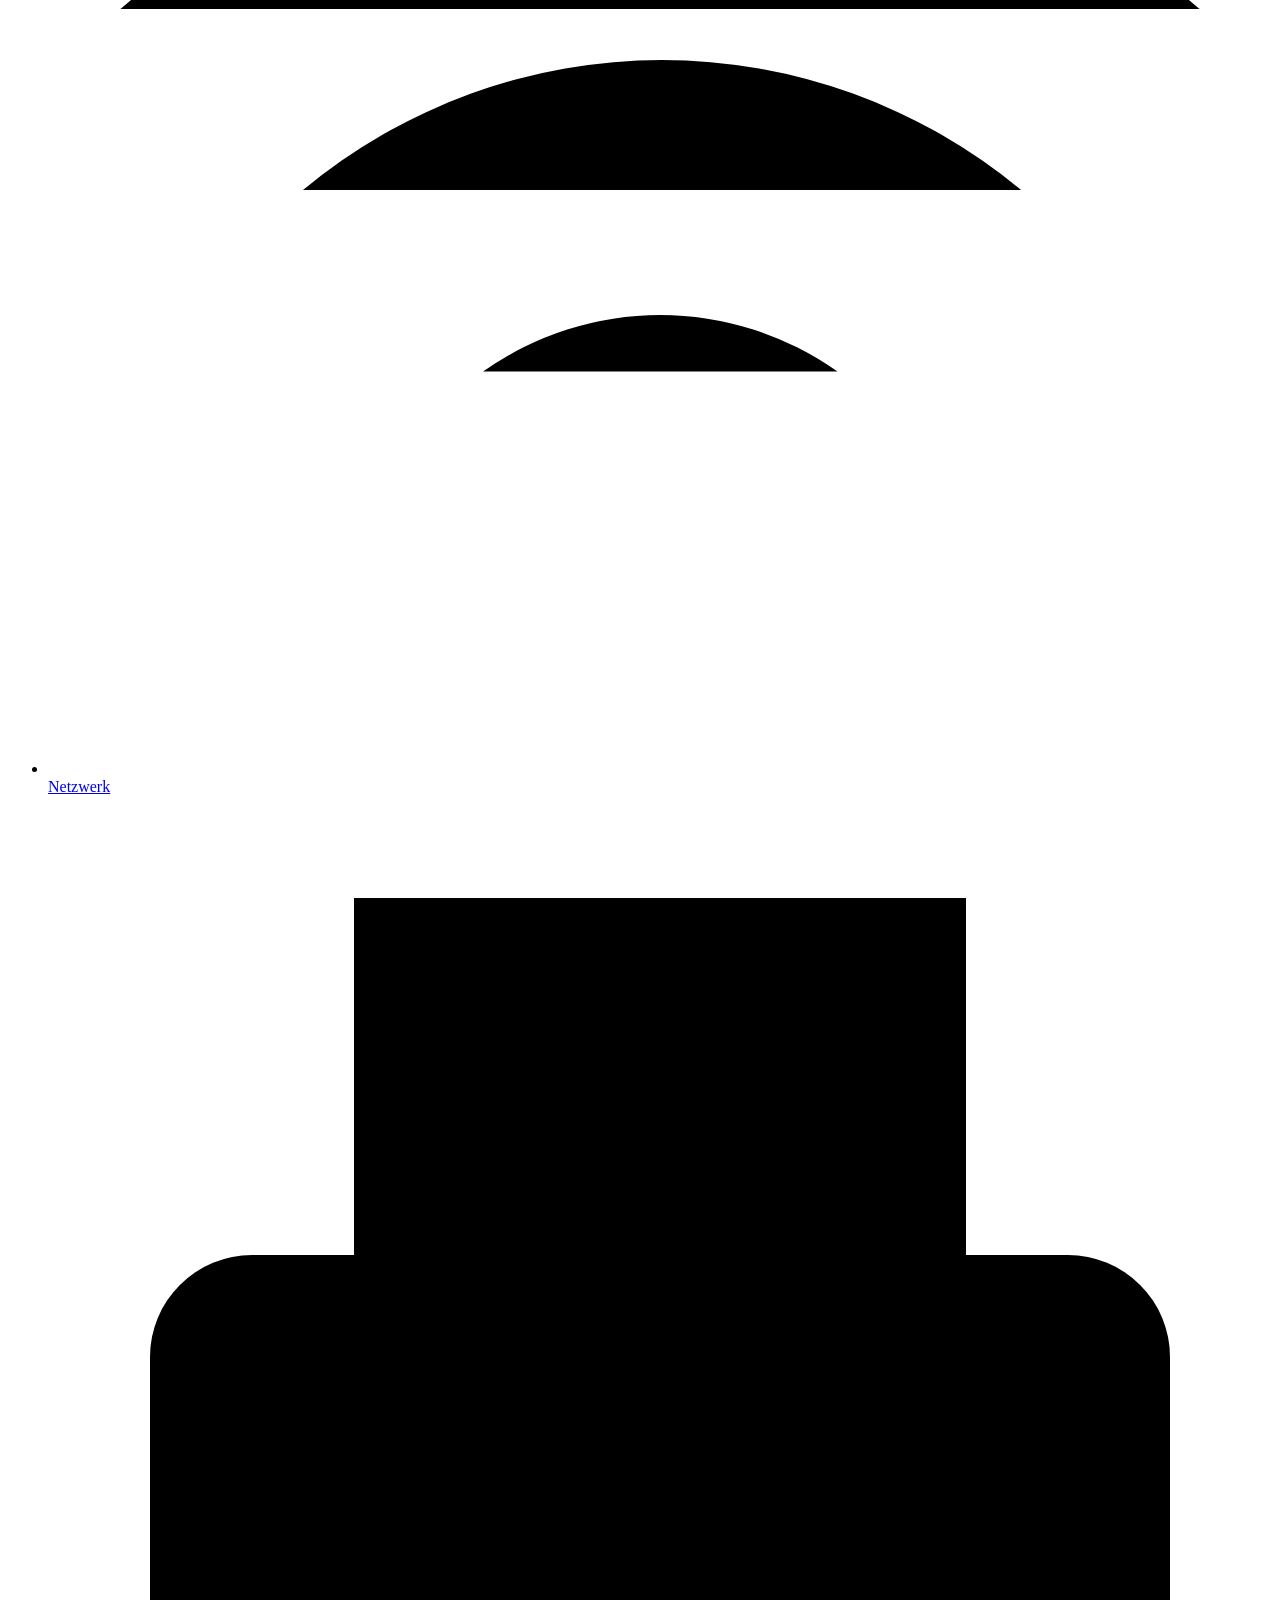
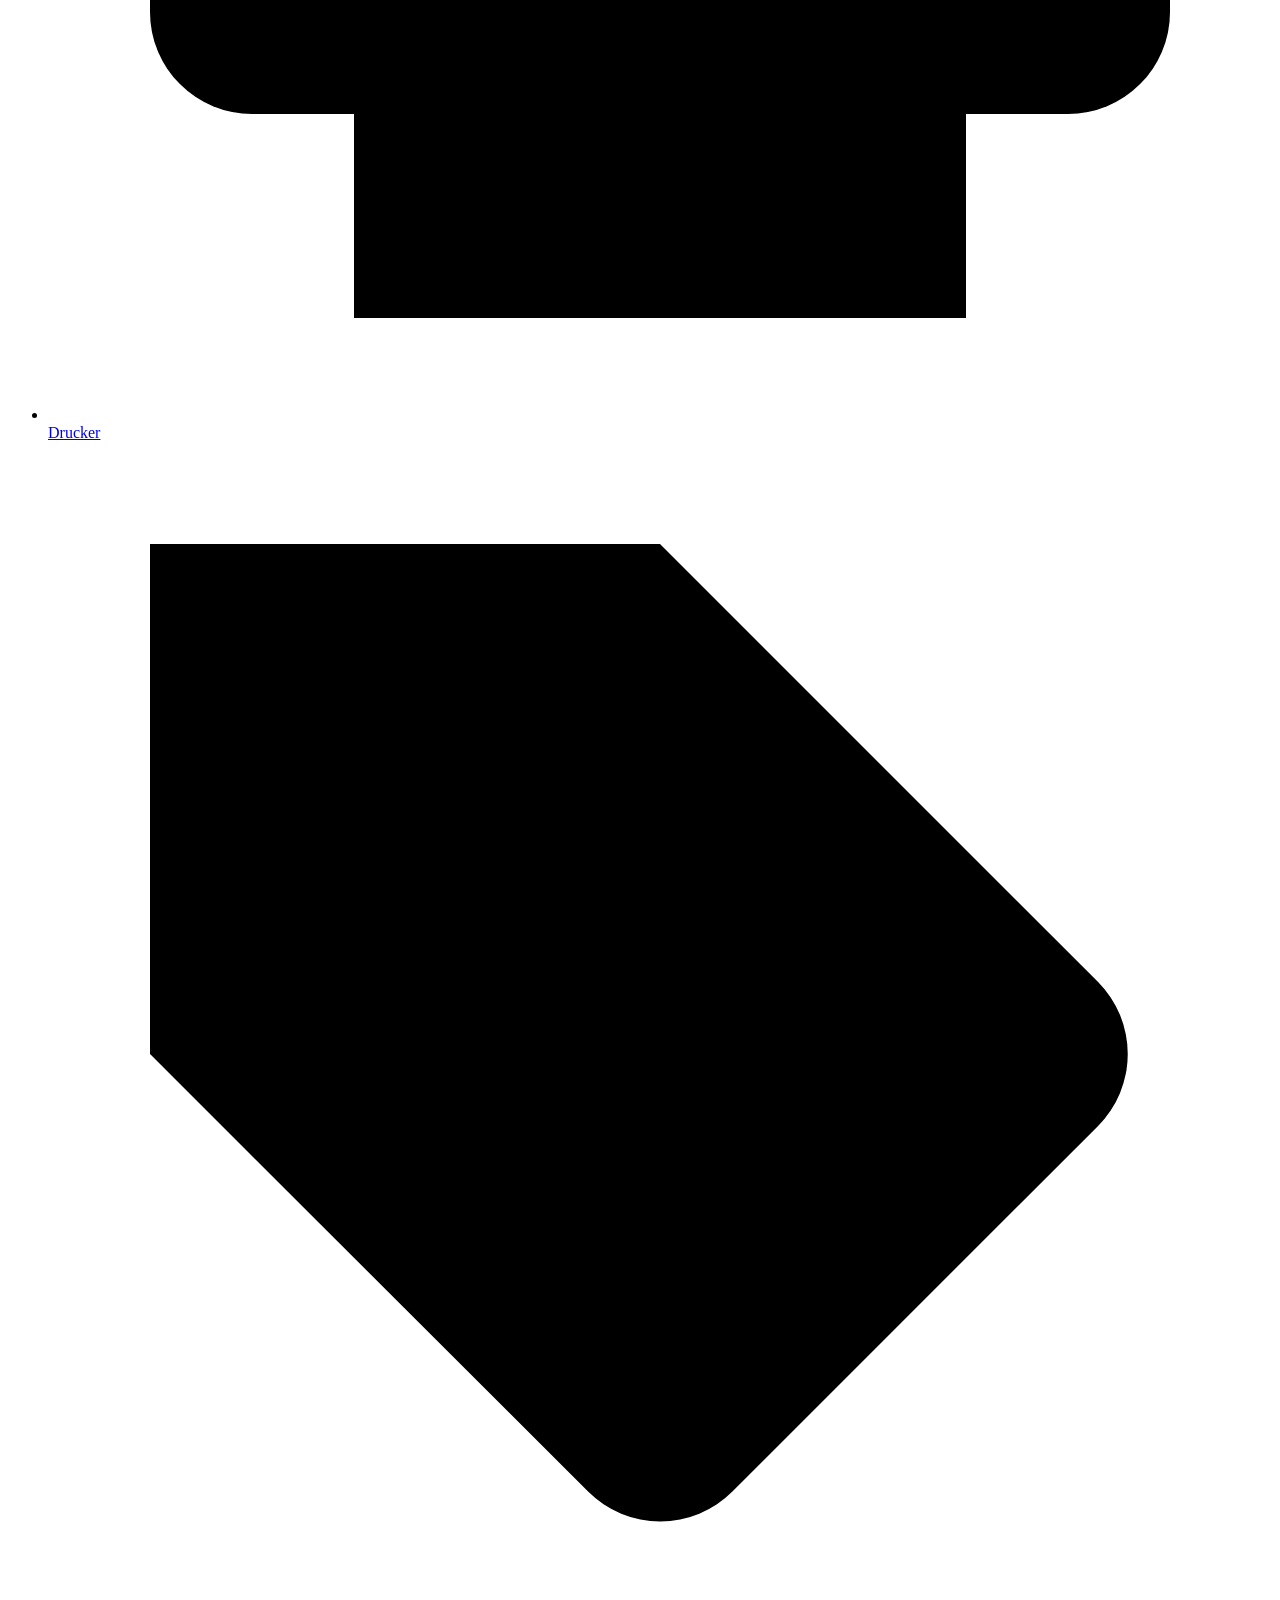
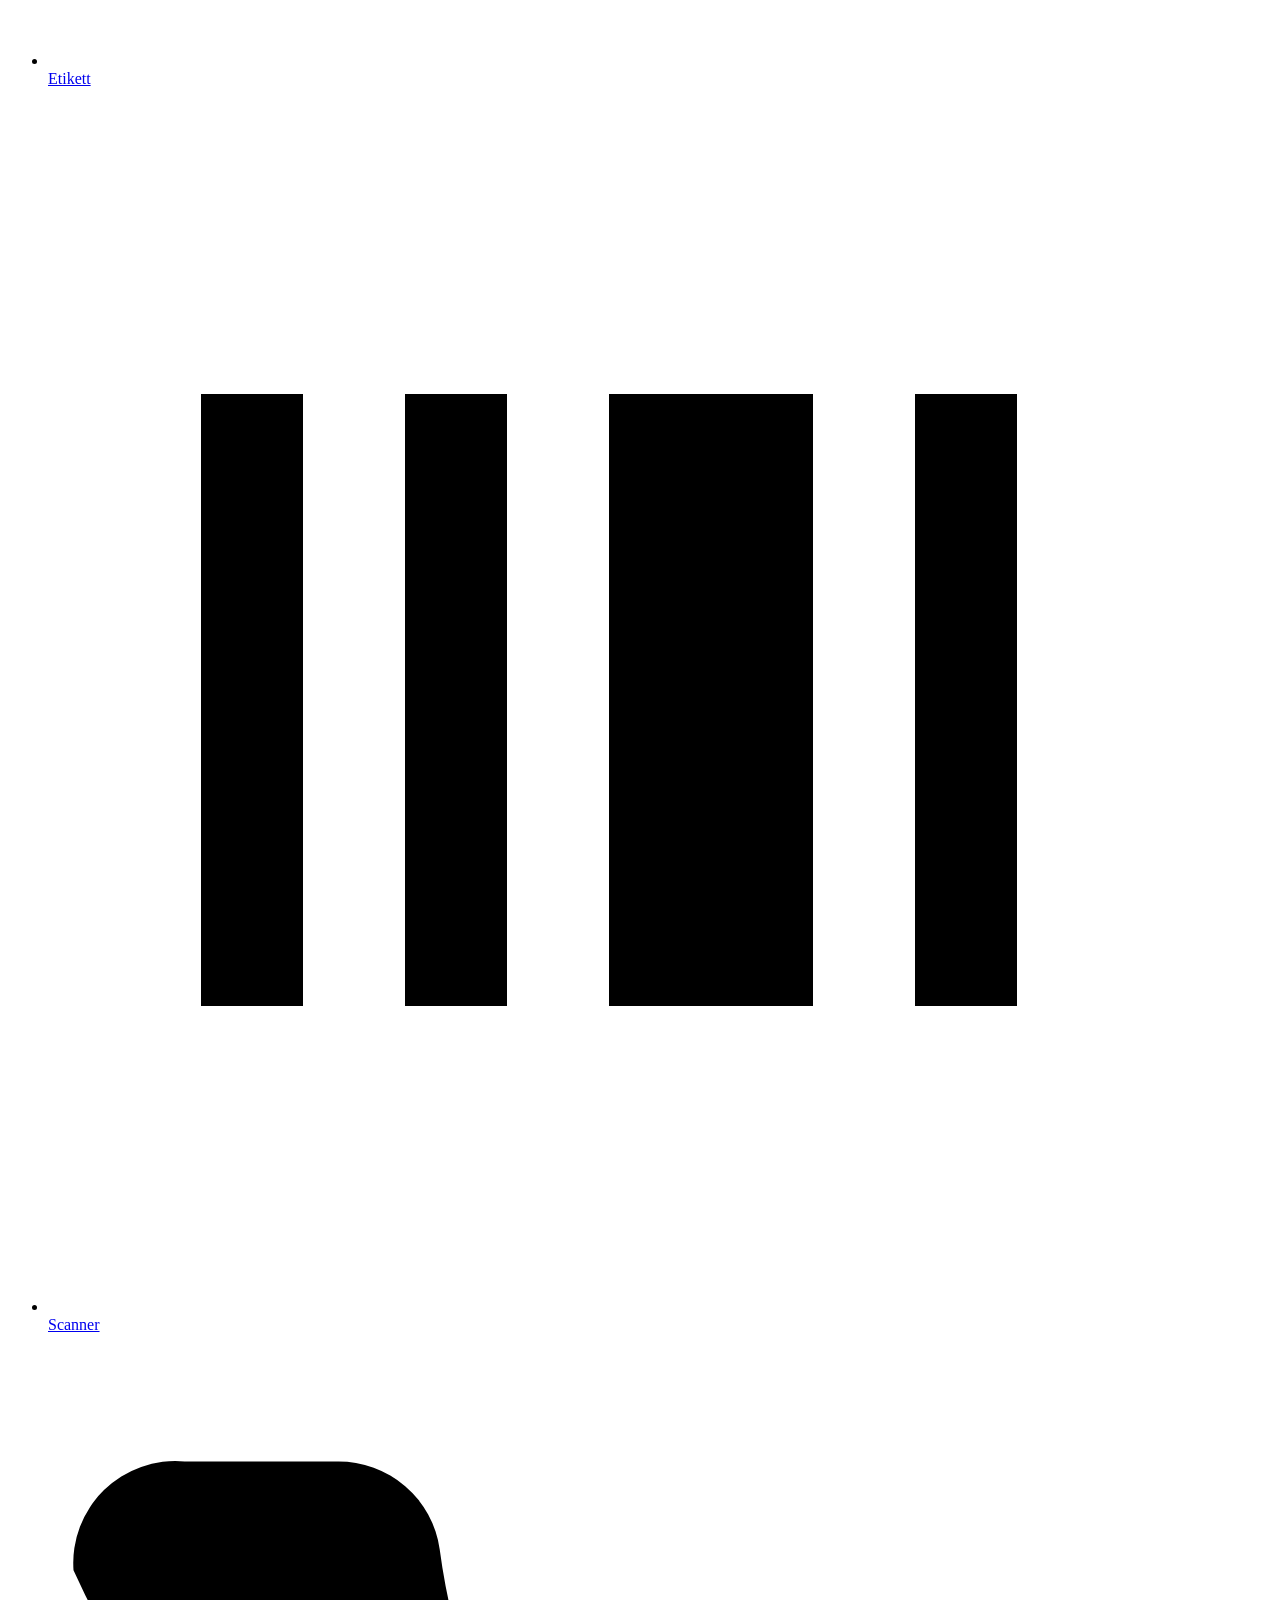
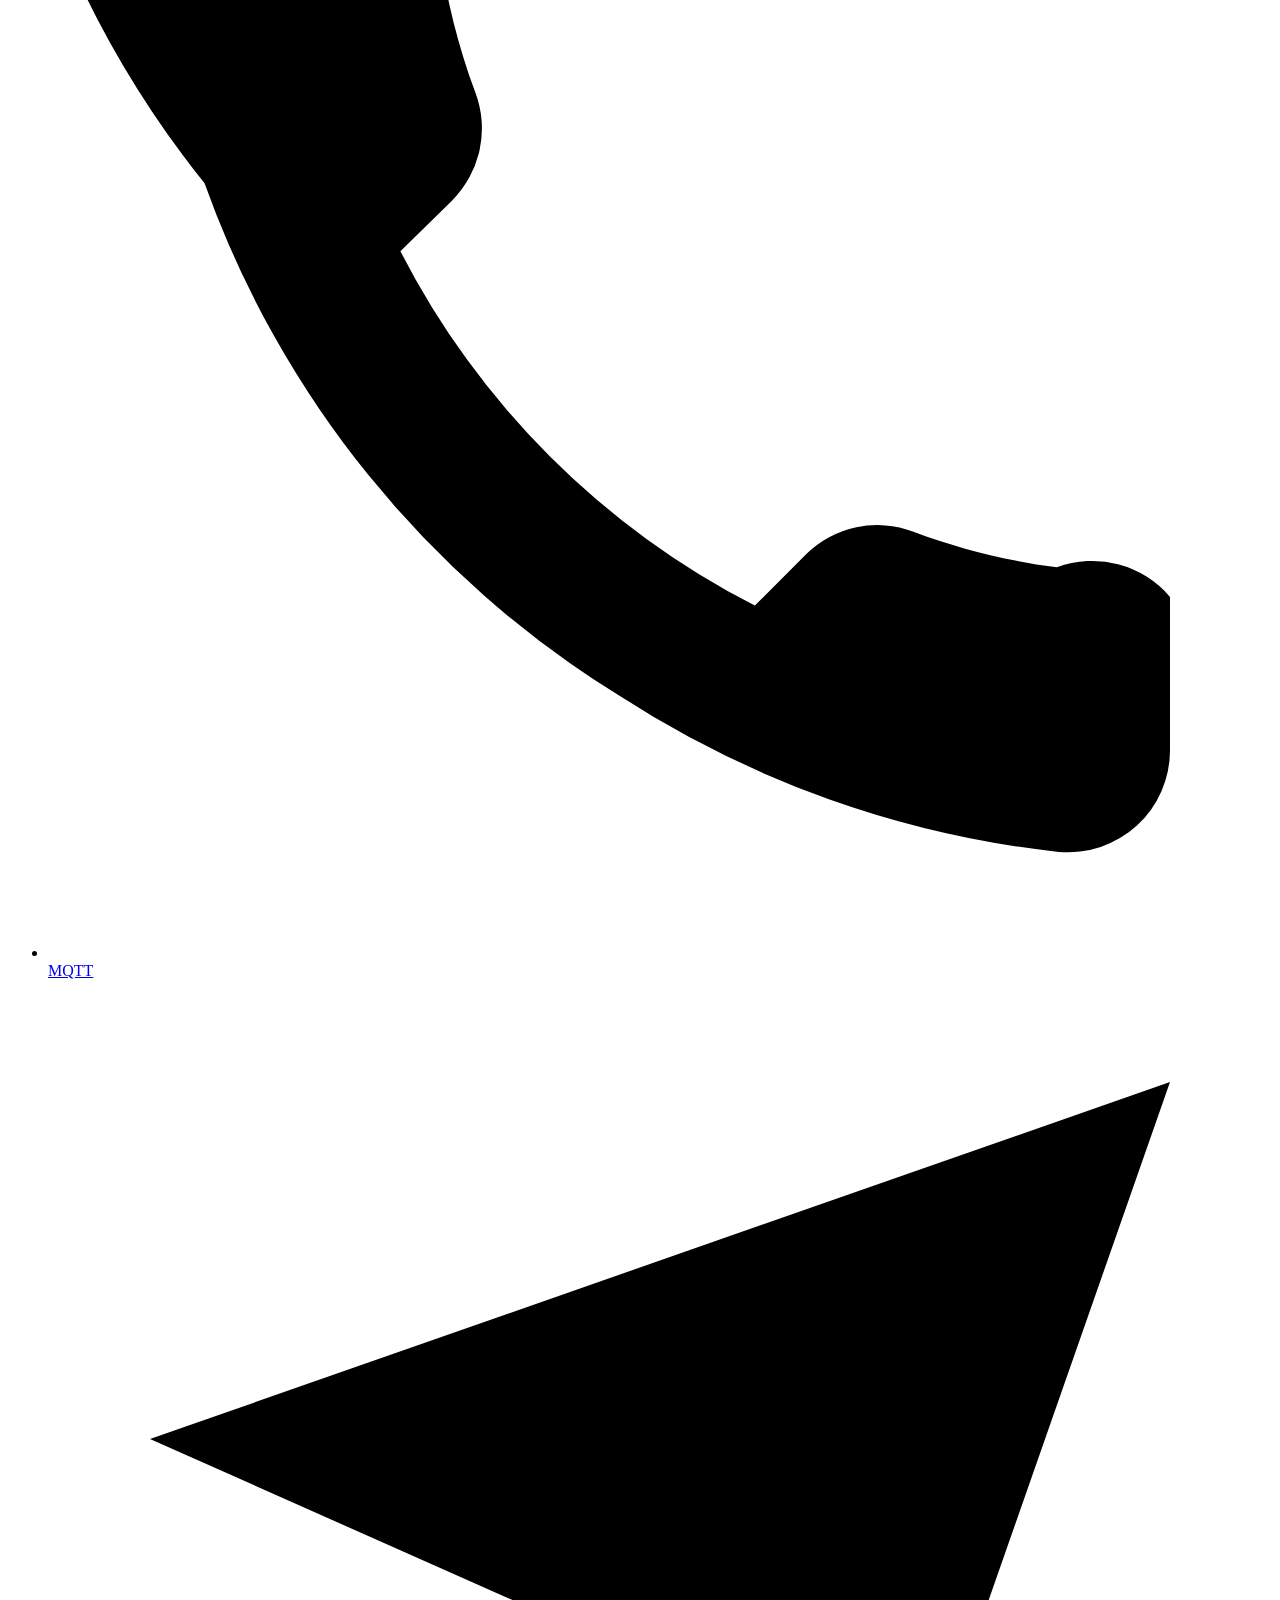
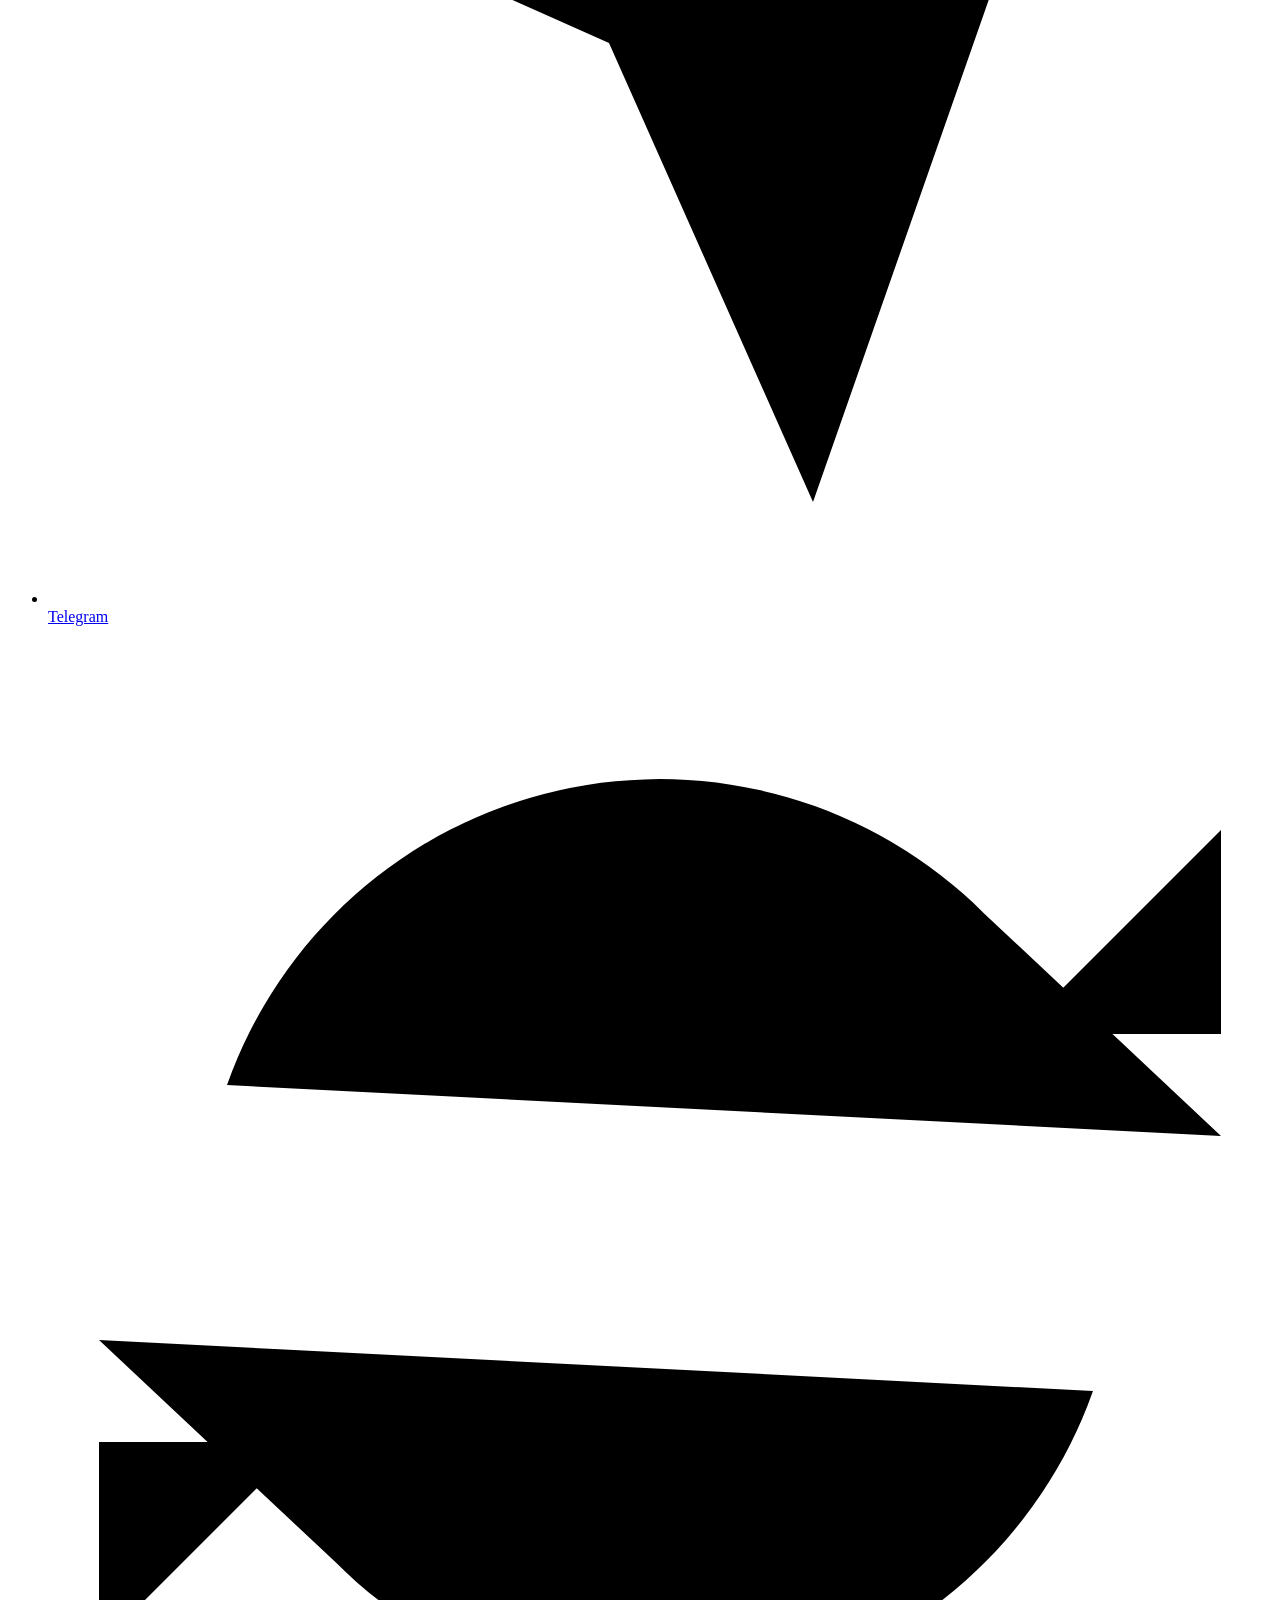
==== commit 9351beb4: "WebApp: Design-Seite aus Nav, Warngrenze in System, Mobile-Tabbar fix index.html: - Design-Eintrag a" ====
--- a/data/index.html
+++ b/data/index.html
@@ -25,7 +25,6 @@
     <li><a href="#locations"     class="nav-link" data-page="locations"><svg viewBox="0 0 24 24"><path d="M21 10c0 7-9 13-9 13S3 17 3 10a9 9 0 0118 0z"/><circle cx="12" cy="10" r="3"/></svg>Lagerorte</a></li>
     <li><a href="#shopping"      class="nav-link" data-page="shopping"><svg viewBox="0 0 24 24"><path d="M6 2L3 6v14a2 2 0 002 2h14a2 2 0 002-2V6l-3-4z"/><line x1="3" y1="6" x2="21" y2="6"/><path d="M16 10a4 4 0 01-8 0"/></svg>Einkauf</a></li>
     <li class="nav-section">Einstellungen</li>
-    <li><a href="#design"        class="nav-link" data-page="design"><svg viewBox="0 0 24 24"><circle cx="12" cy="12" r="3"/><path d="M19.07 4.93A10 10 0 105 19.07M12 2v2M12 20v2M4.93 4.93l1.41 1.41M17.66 17.66l1.41 1.41M2 12h2M20 12h2M4.93 19.07l1.41-1.41M17.66 6.34l1.41-1.41"/></svg>Design</a></li>
     <li><a href="#system"        class="nav-link" data-page="system"><svg viewBox="0 0 24 24"><circle cx="12" cy="12" r="3"/><path d="M19.07 4.93A10 10 0 105 19.07M12 2v2M12 20v2M4.93 4.93l1.41 1.41M17.66 17.66l1.41 1.41M2 12h2M20 12h2M4.93 19.07l1.41-1.41M17.66 6.34l1.41-1.41"/></svg>System</a></li>
     <li><a href="#network"       class="nav-link" data-page="network"><svg viewBox="0 0 24 24"><path d="M5 12.55a11 11 0 0114.08 0M1.42 9a16 16 0 0121.16 0M8.53 16.11a6 6 0 016.95 0M12 20h.01"/></svg>Netzwerk</a></li>
     <li><a href="#printer"       class="nav-link" data-page="printer"><svg viewBox="0 0 24 24"><polyline points="6 9 6 2 18 2 18 9"/><path d="M6 18H4a2 2 0 01-2-2v-5a2 2 0 012-2h16a2 2 0 012 2v5a2 2 0 01-2 2h-2"/><rect x="6" y="14" width="12" height="8"/></svg>Drucker</a></li>
@@ -272,6 +271,10 @@
               <option value="1800">30 Minuten</option>
             </select>
           </div>
+          <div class="form-field">
+            <label>Warngrenze MHD <span class="muted" style="font-weight:normal;font-size:.8rem">(Tage vor Ablauf)</span></label>
+            <input type="number" id="cfgWarnDays" class="input" min="1" max="90" value="7" style="width:100px">
+          </div>
           <p class="muted" style="font-size:.8rem;margin:0">Der Haushaltsname erscheint auf gedruckten Etiketten.</p>
           <button type="submit" class="btn btn-ok">Speichern</button>
         </form>
@@ -751,14 +754,6 @@
 
 </main><!-- main-content -->
 
-<!-- ===== BOTTOM NAV (Mobile) ===== -->
-<nav class="bottom-nav" id="bottomNav">
-  <a href="#dashboard"  class="bnav-item" data-page="dashboard"><svg viewBox="0 0 24 24"><rect x="3" y="3" width="7" height="7"/><rect x="14" y="3" width="7" height="7"/><rect x="3" y="14" width="7" height="7"/><rect x="14" y="14" width="7" height="7"/></svg><span>Dashboard</span></a>
-  <a href="#inventory"  class="bnav-item" data-page="inventory"><svg viewBox="0 0 24 24"><path d="M21 16V8a2 2 0 00-1-1.73l-7-4a2 2 0 00-2 0l-7 4A2 2 0 003 8v8a2 2 0 001 1.73l7 4a2 2 0 002 0l7-4A2 2 0 0021 16z"/></svg><span>Inventar</span></a>
-  <a href="#shopping"   class="bnav-item" data-page="shopping"><svg viewBox="0 0 24 24"><path d="M6 2L3 6v14a2 2 0 002 2h14a2 2 0 002-2V6l-3-4z"/><line x1="3" y1="6" x2="21" y2="6"/><path d="M16 10a4 4 0 01-8 0"/></svg><span>Einkauf</span></a>
-  <a href="#statistics" class="bnav-item" data-page="statistics"><svg viewBox="0 0 24 24"><line x1="18" y1="20" x2="18" y2="10"/><line x1="12" y1="20" x2="12" y2="4"/><line x1="6" y1="20" x2="6" y2="14"/></svg><span>Statistik</span></a>
-  <button class="bnav-item bnav-more" onclick="App.toggleSidebar()"><svg viewBox="0 0 24 24"><line x1="3" y1="12" x2="21" y2="12"/><line x1="3" y1="6" x2="21" y2="6"/><line x1="3" y1="18" x2="21" y2="18"/></svg><span>Mehr</span></button>
-</nav>
 
 <!-- ===== MODAL ===== -->
 <div class="modal-backdrop" id="modalBackdrop" hidden>
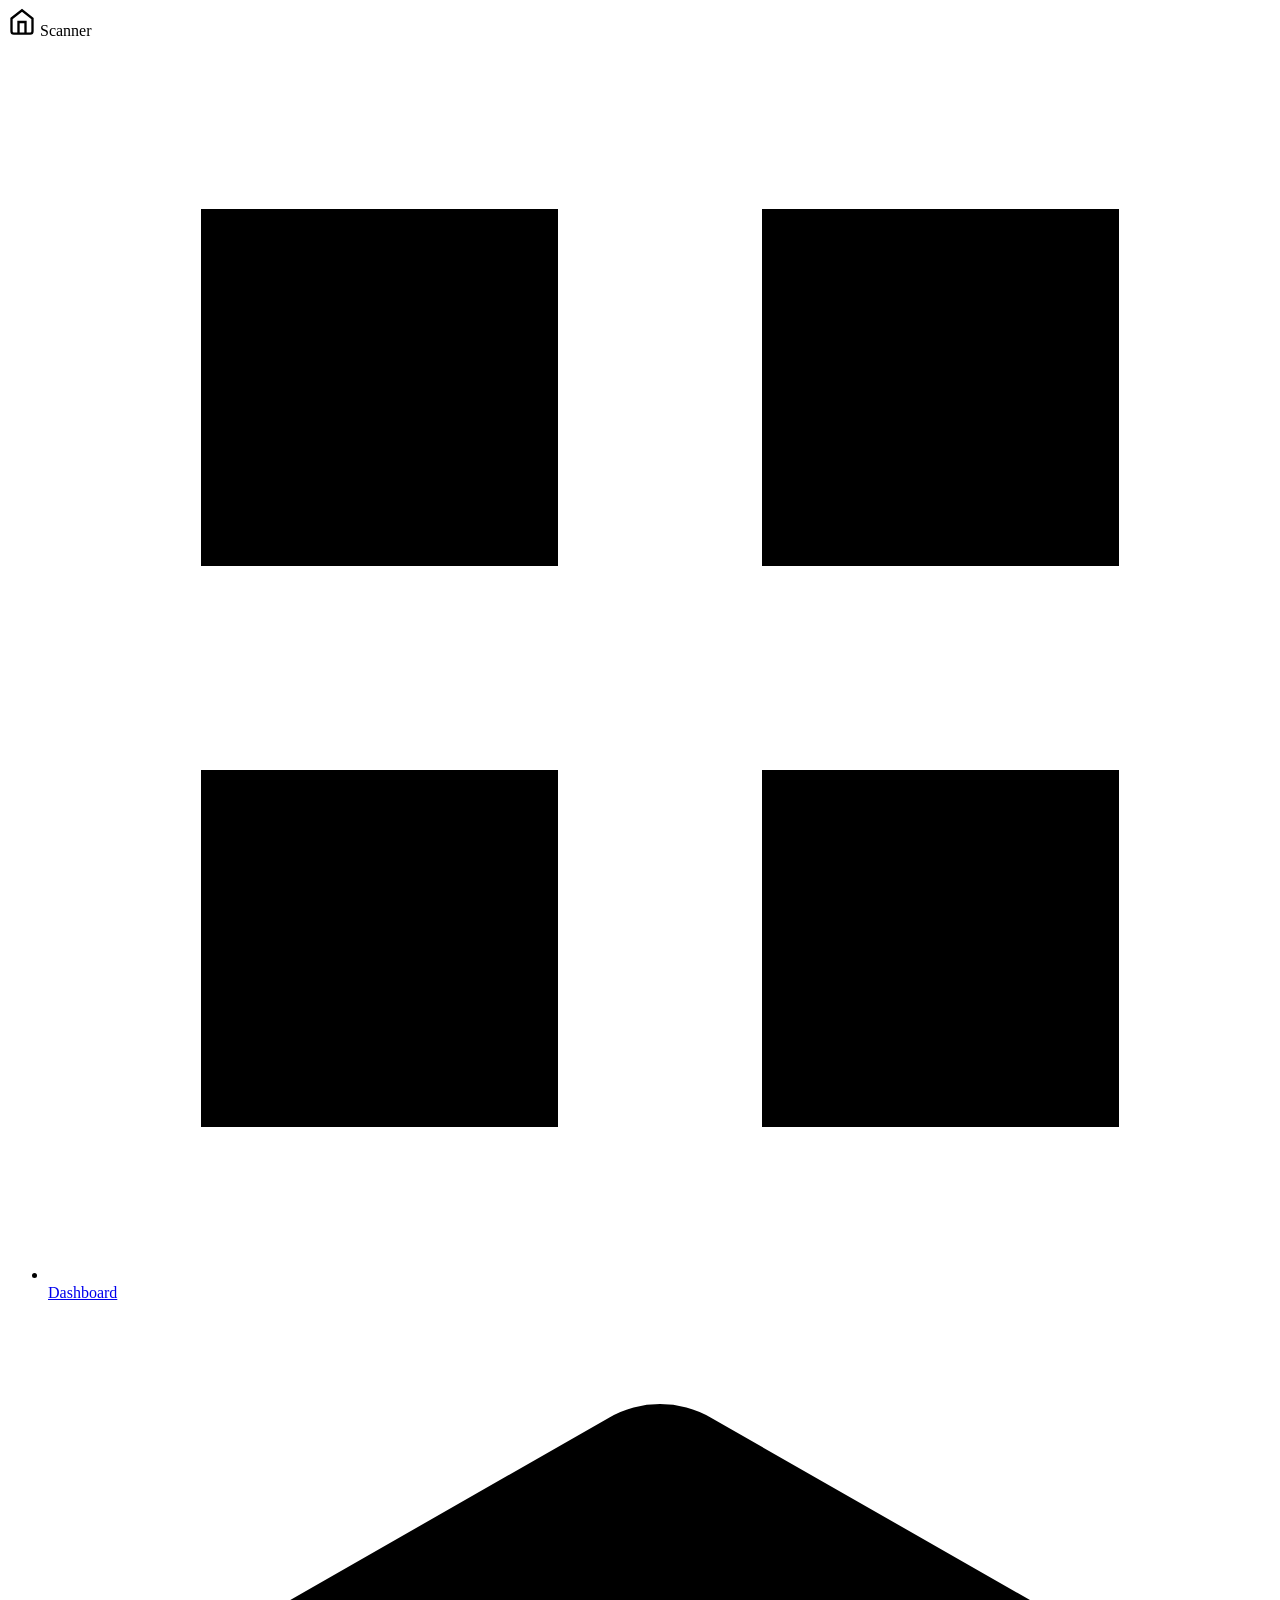
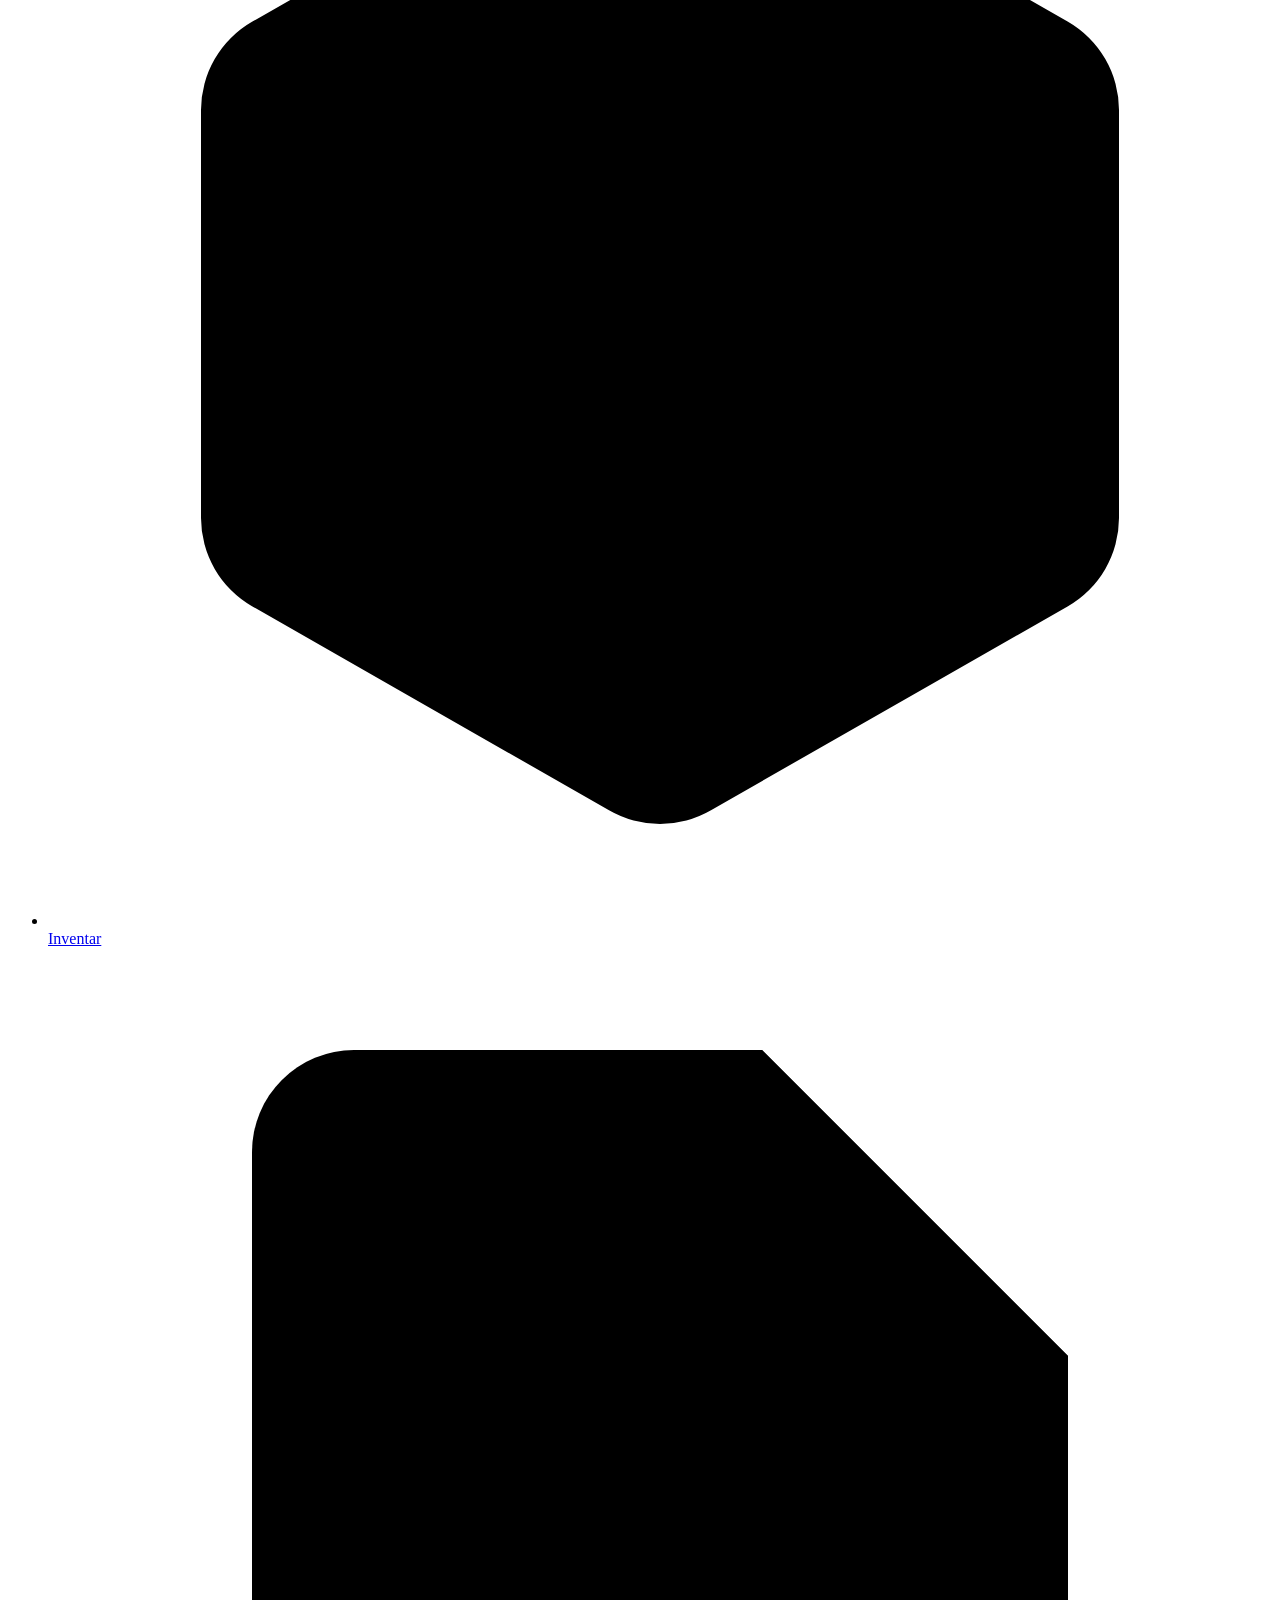
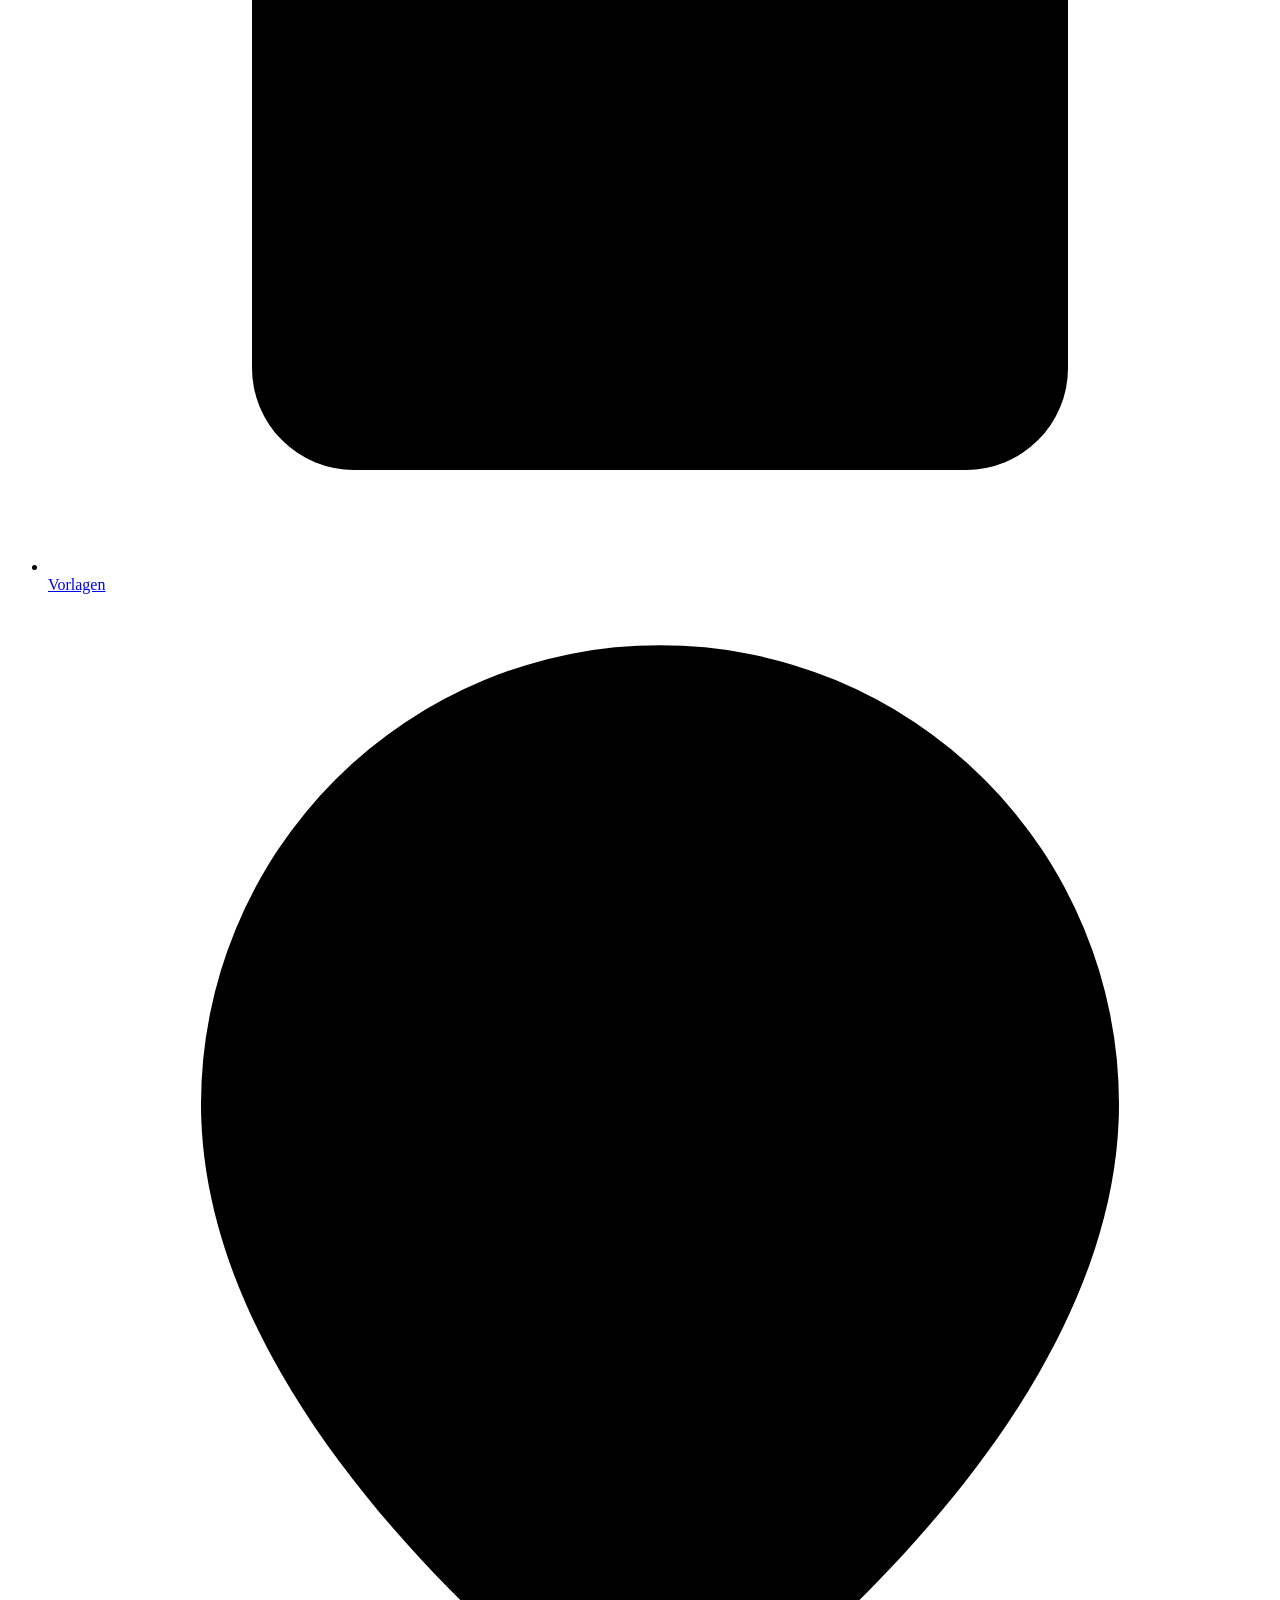
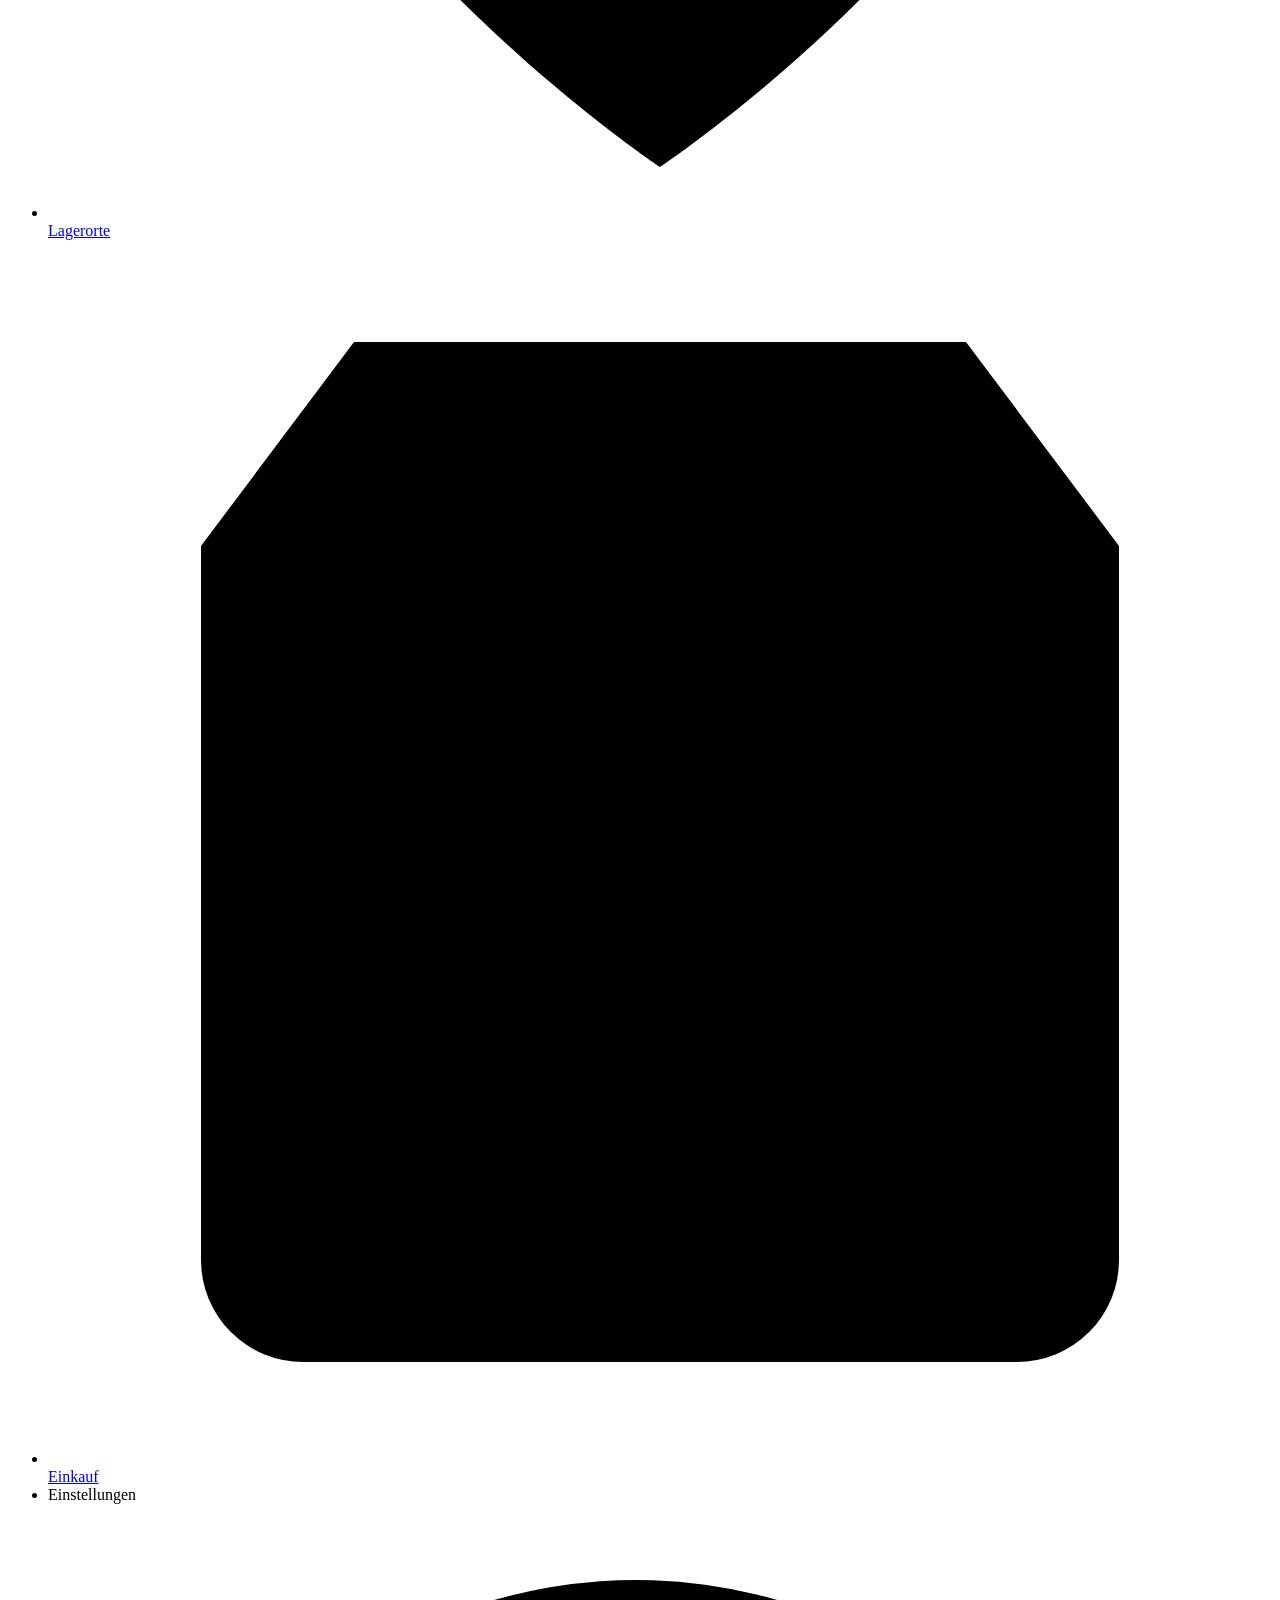
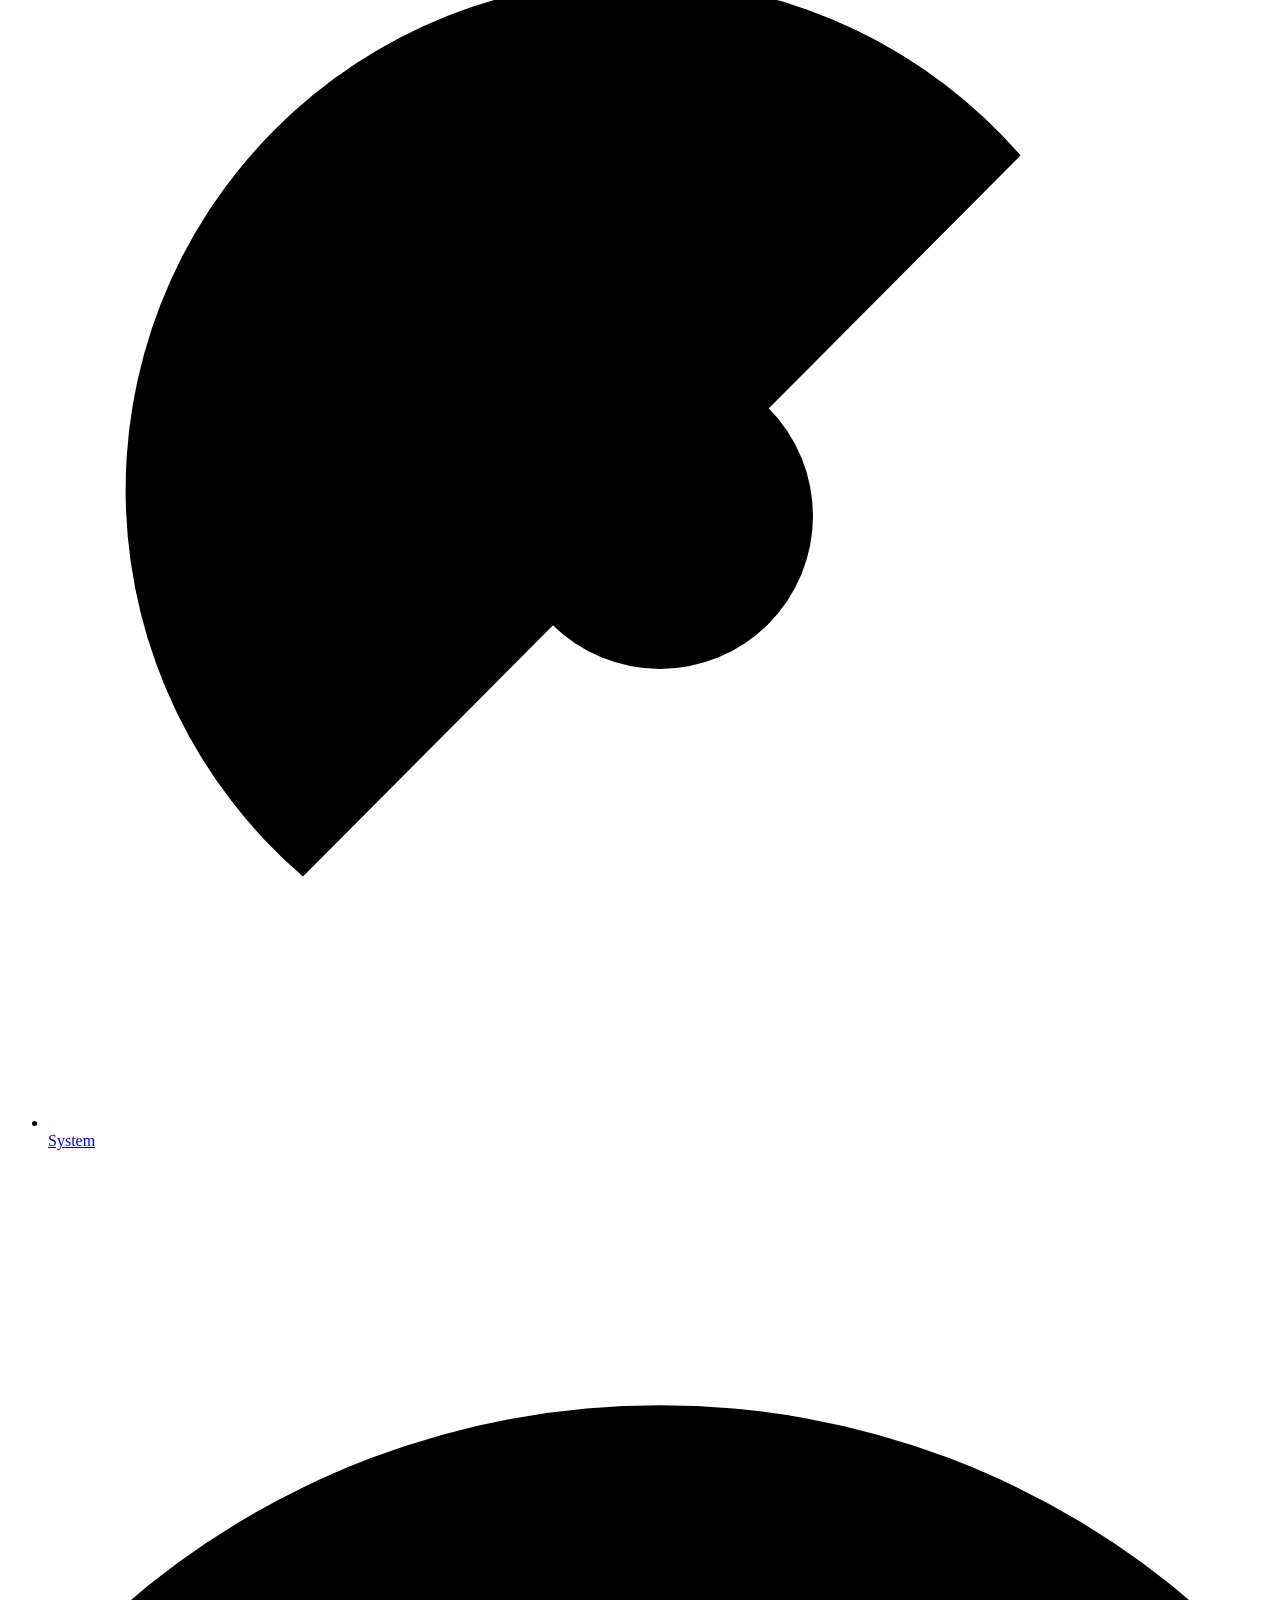
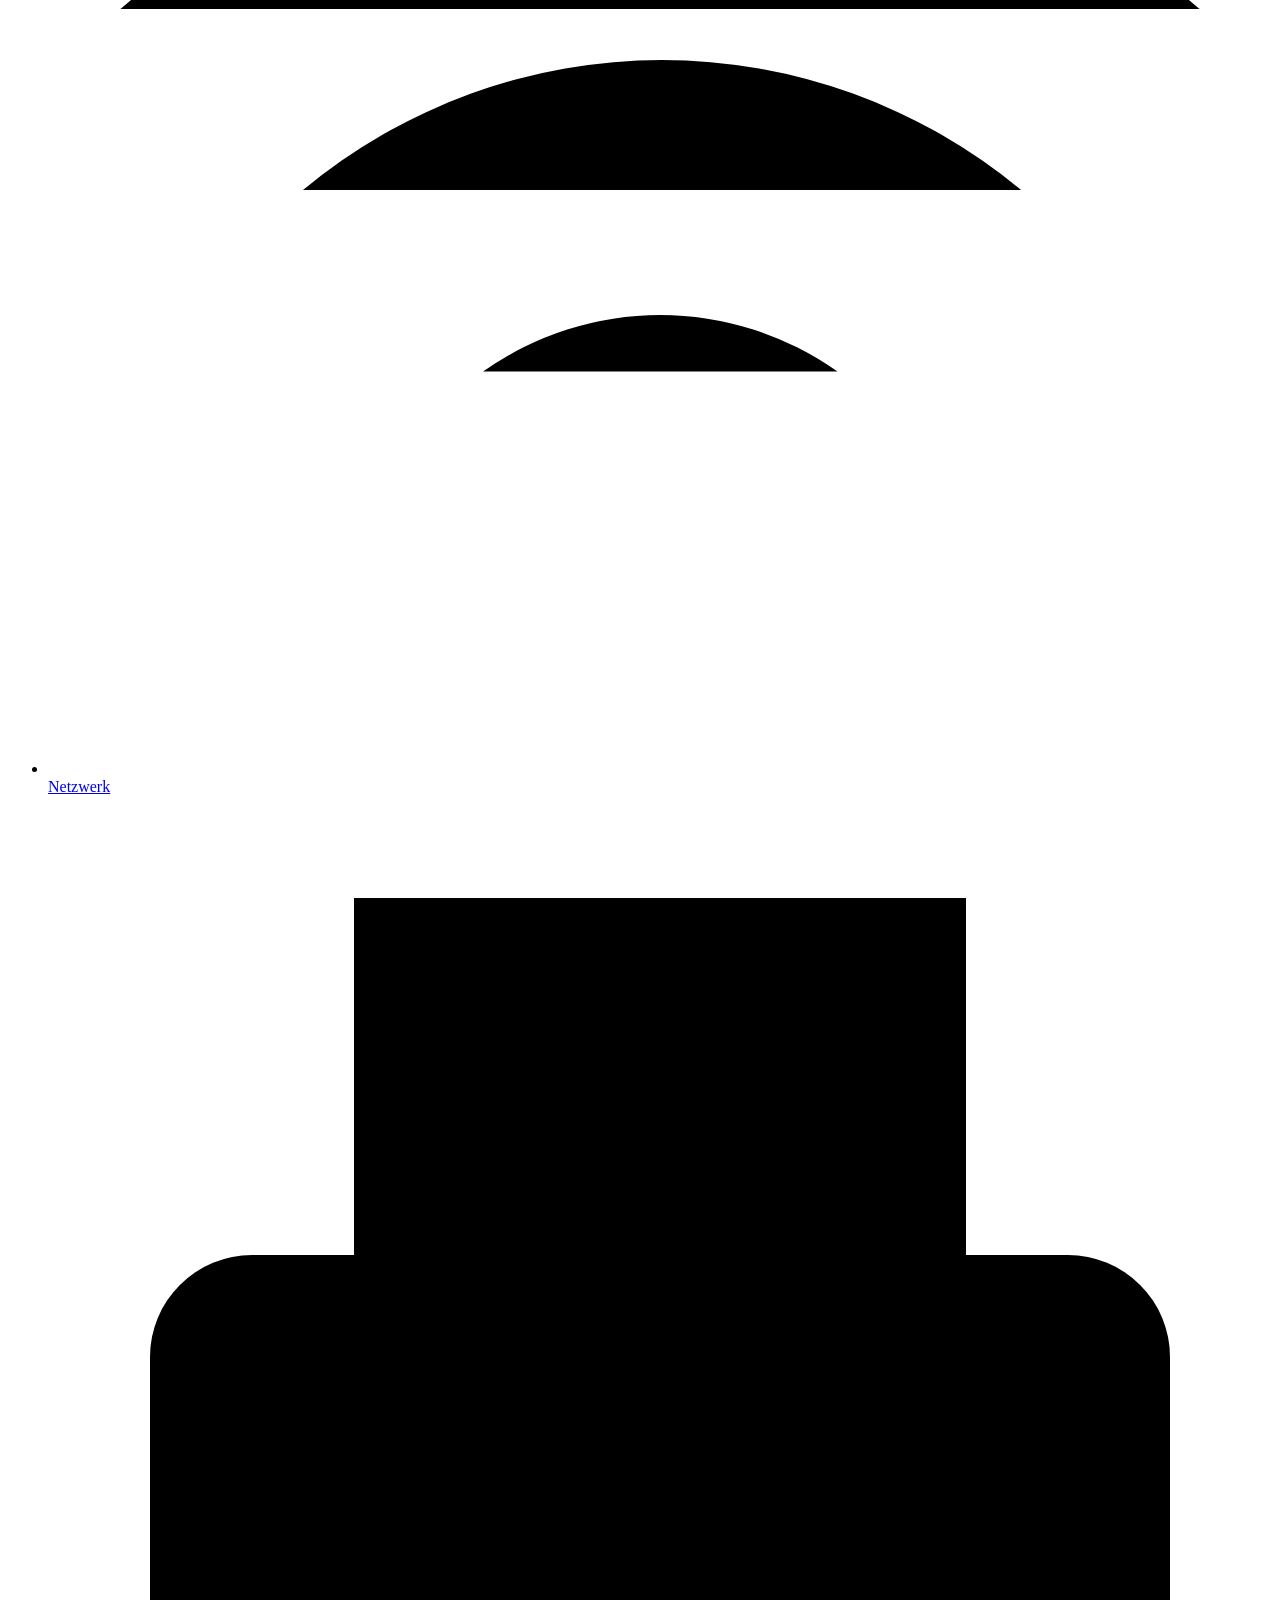
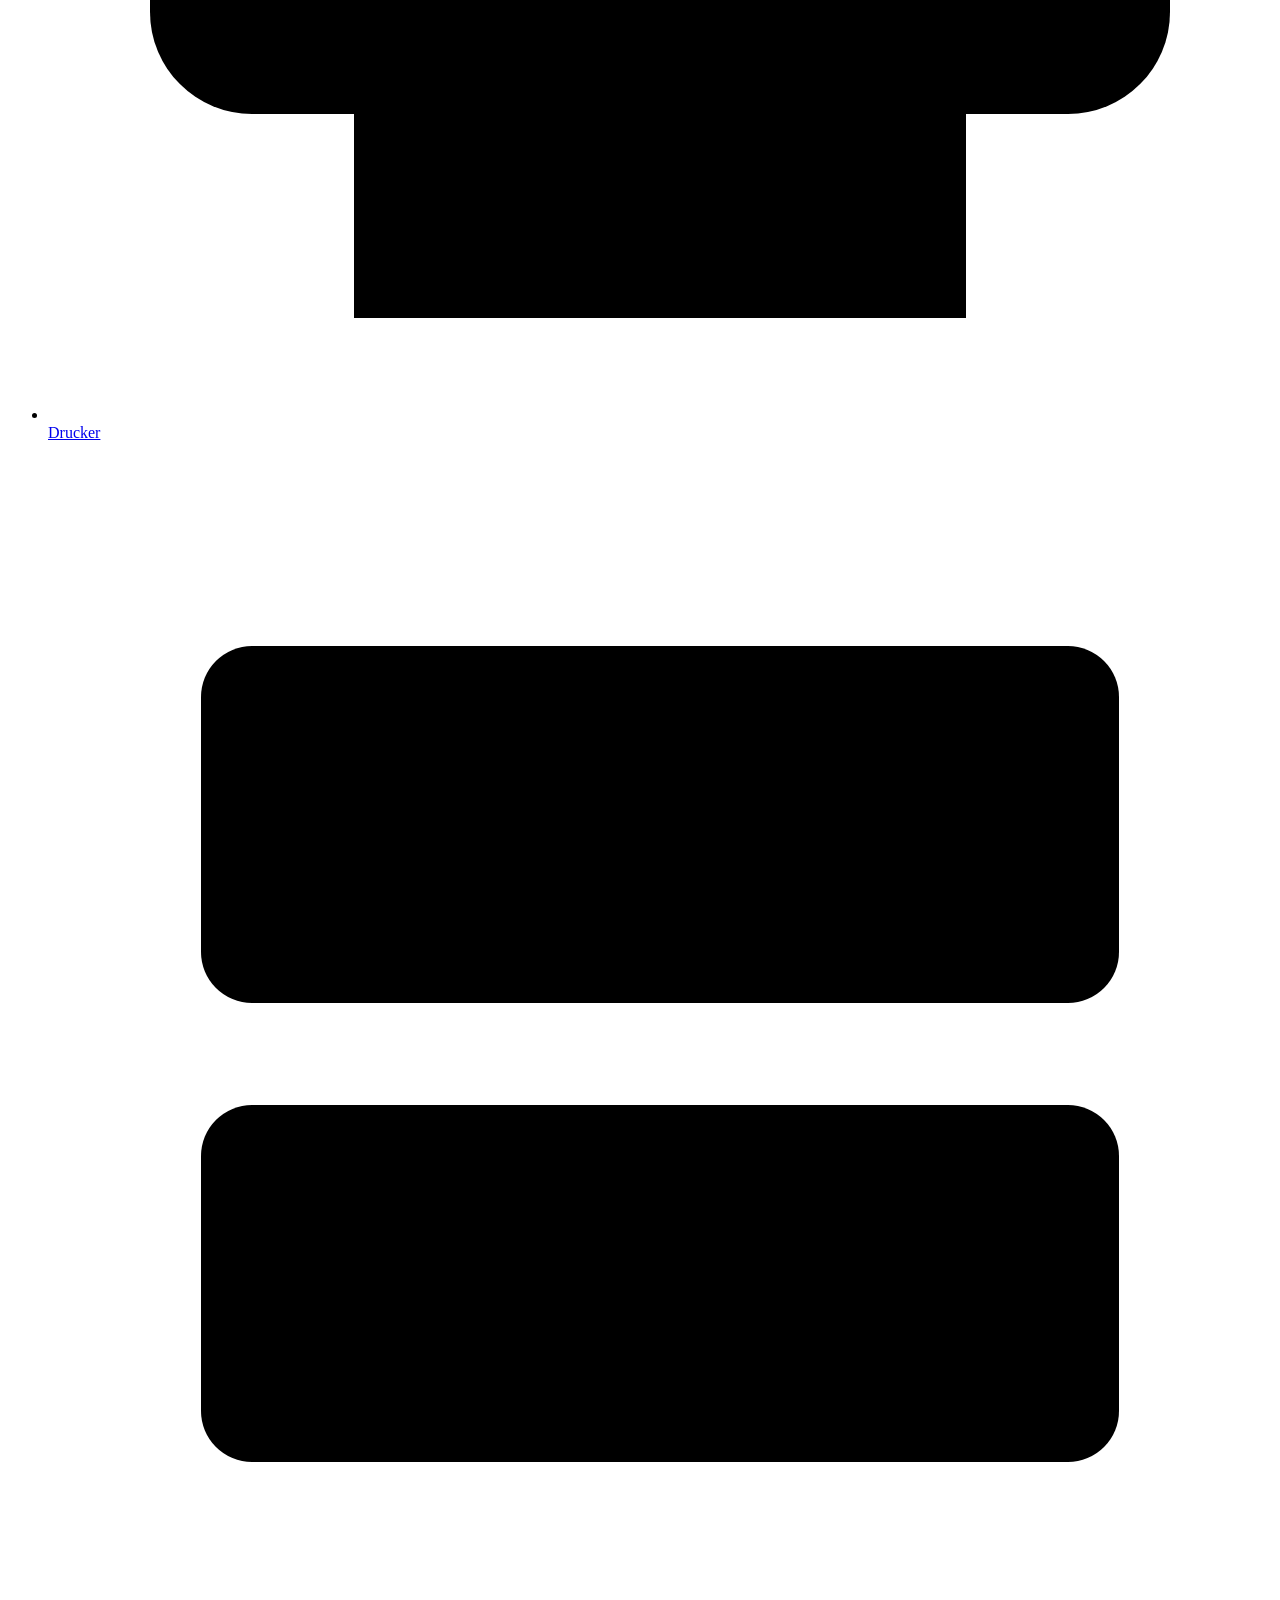
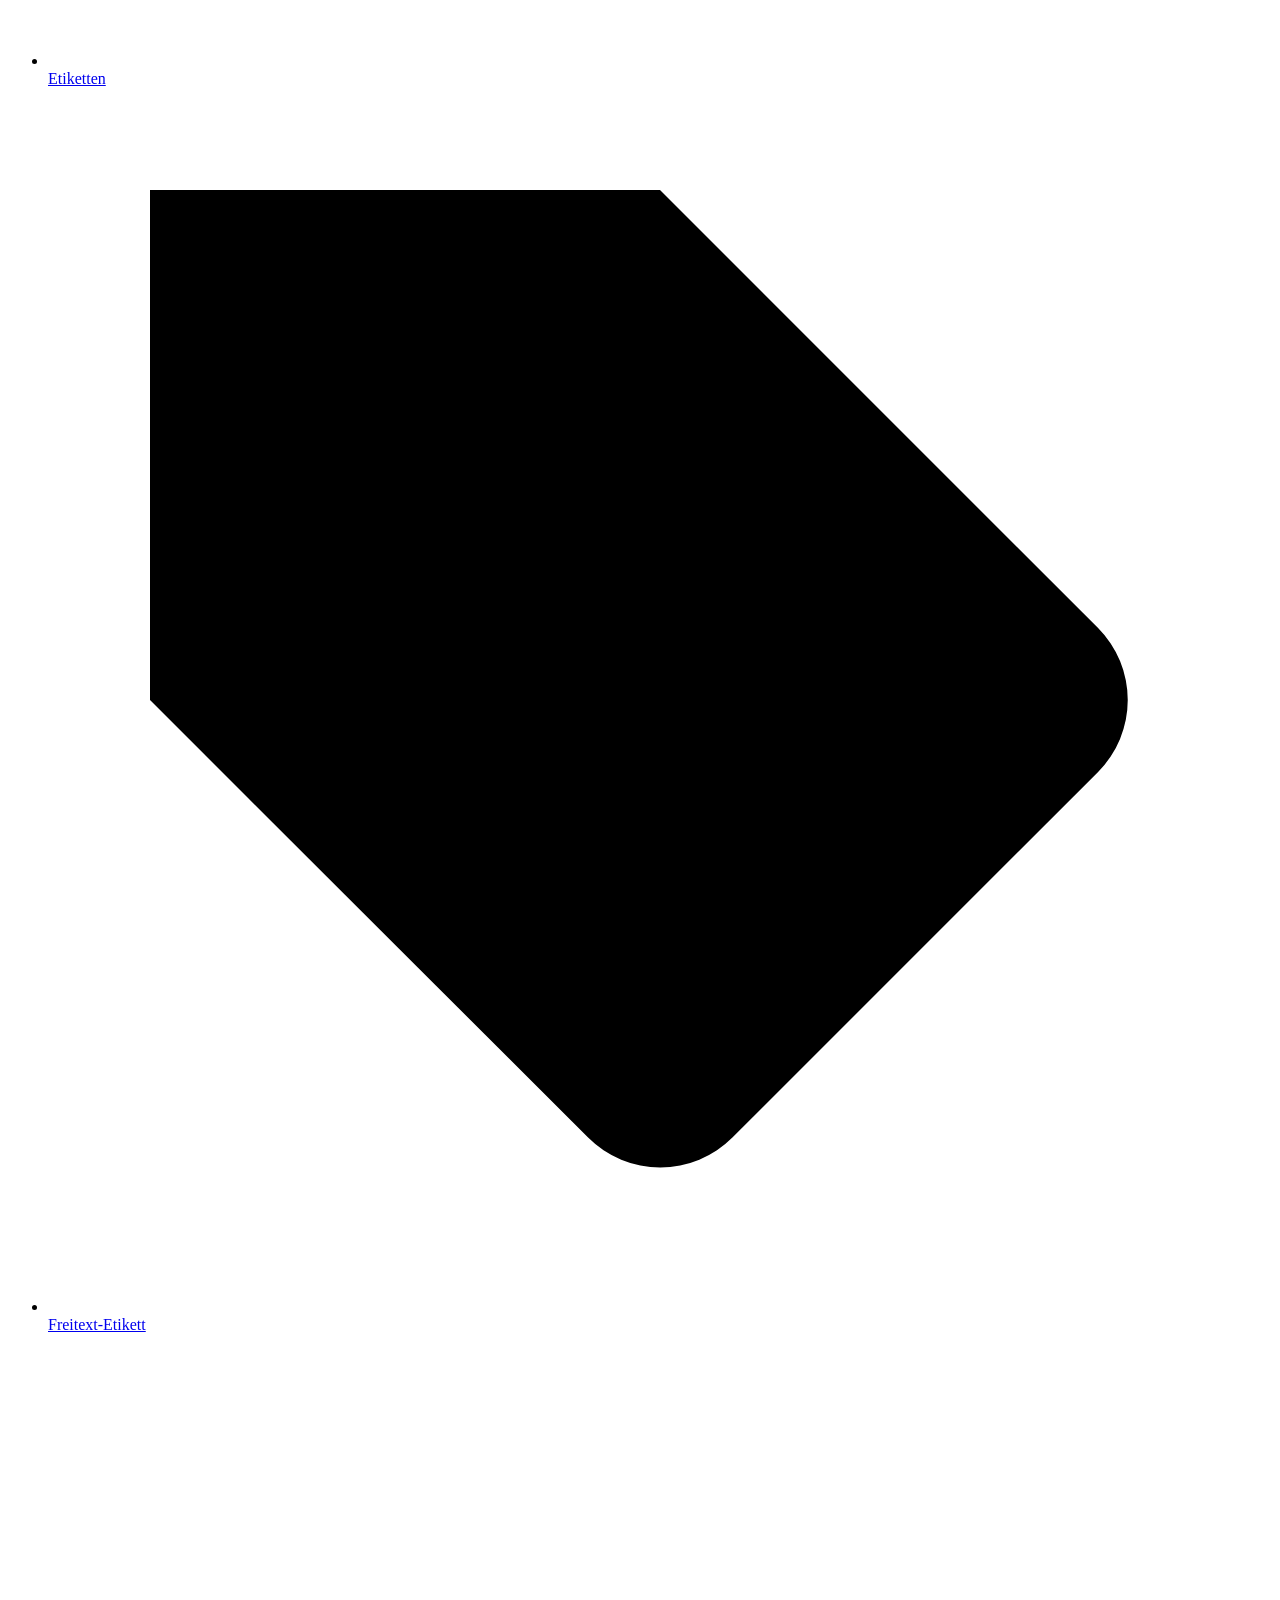
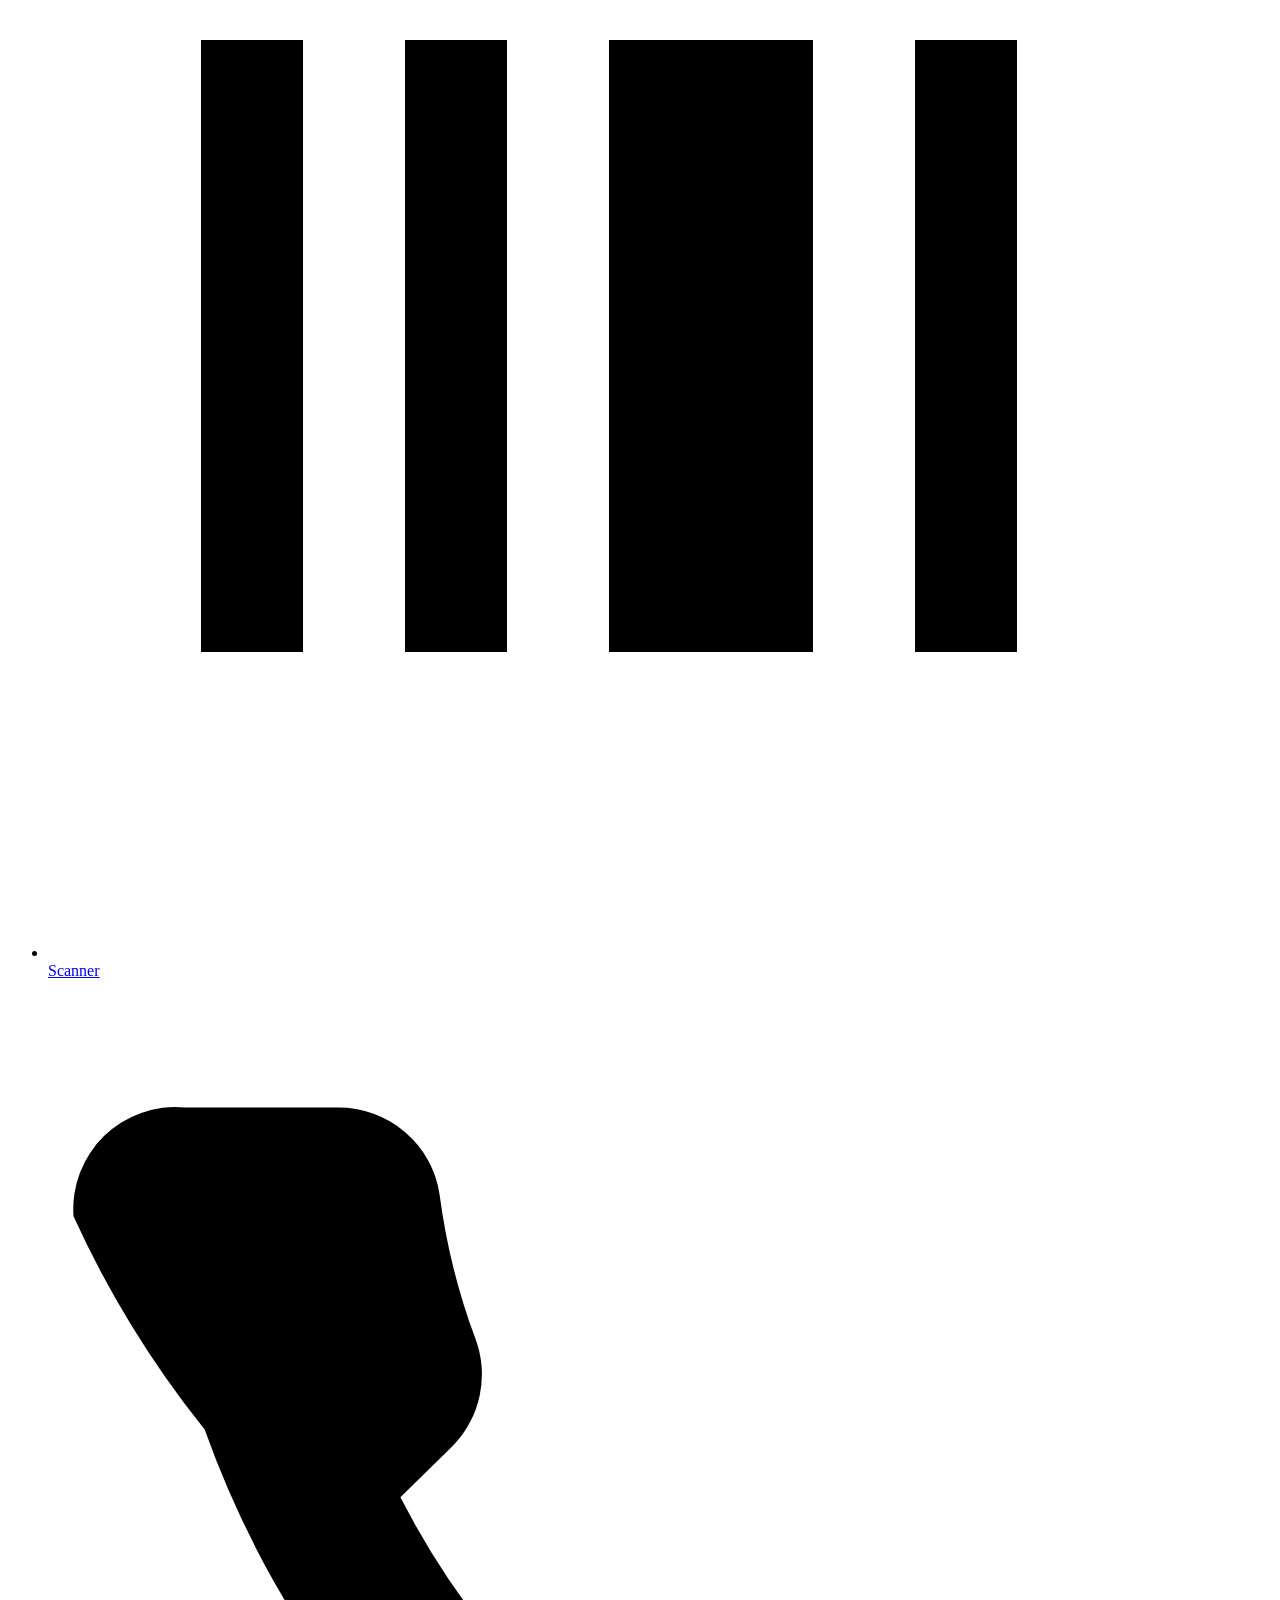
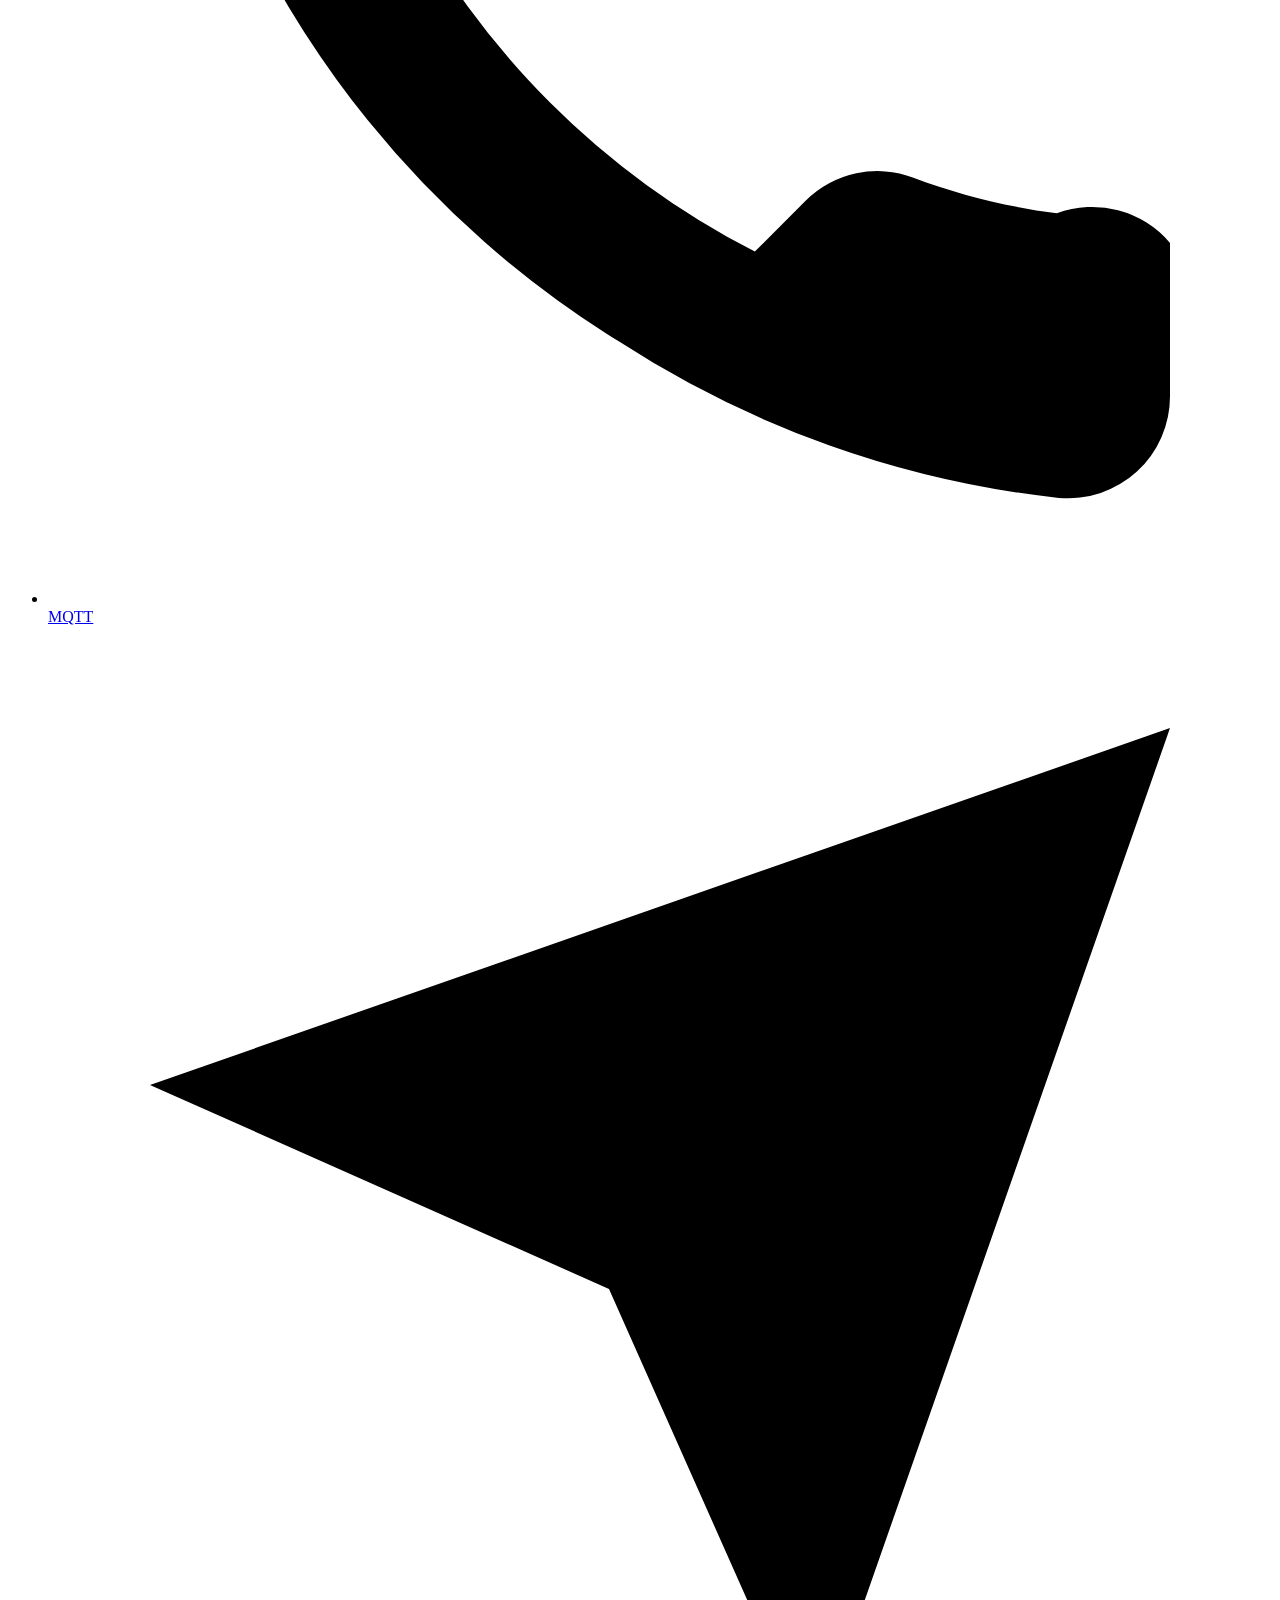
==== commit d4da0aac: "Etiketten über die Web-Oberfläche erstellen – manuell und aus Vorlagen Bisher konnten Etiketten nur " ====
--- a/data/index.html
+++ b/data/index.html
@@ -28,7 +28,8 @@
     <li><a href="#system"        class="nav-link" data-page="system"><svg viewBox="0 0 24 24"><circle cx="12" cy="12" r="3"/><path d="M19.07 4.93A10 10 0 105 19.07M12 2v2M12 20v2M4.93 4.93l1.41 1.41M17.66 17.66l1.41 1.41M2 12h2M20 12h2M4.93 19.07l1.41-1.41M17.66 6.34l1.41-1.41"/></svg>System</a></li>
     <li><a href="#network"       class="nav-link" data-page="network"><svg viewBox="0 0 24 24"><path d="M5 12.55a11 11 0 0114.08 0M1.42 9a16 16 0 0121.16 0M8.53 16.11a6 6 0 016.95 0M12 20h.01"/></svg>Netzwerk</a></li>
     <li><a href="#printer"       class="nav-link" data-page="printer"><svg viewBox="0 0 24 24"><polyline points="6 9 6 2 18 2 18 9"/><path d="M6 18H4a2 2 0 01-2-2v-5a2 2 0 012-2h16a2 2 0 012 2v5a2 2 0 01-2 2h-2"/><rect x="6" y="14" width="12" height="8"/></svg>Drucker</a></li>
-    <li><a href="#manuallabel"   class="nav-link" data-page="manuallabel"><svg viewBox="0 0 24 24"><path d="M20.59 13.41l-7.17 7.17a2 2 0 01-2.83 0L2 12V2h10l8.59 8.59a2 2 0 010 2.82z"/><line x1="7" y1="7" x2="7.01" y2="7"/></svg>Etikett</a></li>
+    <li><a href="#labels"        class="nav-link" data-page="labels"><svg viewBox="0 0 24 24"><rect x="3" y="4" width="18" height="7" rx="1"/><rect x="3" y="13" width="18" height="7" rx="1"/><line x1="7" y1="7.5" x2="7.01" y2="7.5"/><line x1="7" y1="16.5" x2="7.01" y2="16.5"/></svg>Etiketten</a></li>
+    <li><a href="#manuallabel"   class="nav-link" data-page="manuallabel"><svg viewBox="0 0 24 24"><path d="M20.59 13.41l-7.17 7.17a2 2 0 01-2.83 0L2 12V2h10l8.59 8.59a2 2 0 010 2.82z"/><line x1="7" y1="7" x2="7.01" y2="7"/></svg>Freitext-Etikett</a></li>
     <li><a href="#scanner"       class="nav-link" data-page="scanner"><svg viewBox="0 0 24 24"><line x1="3" y1="12" x2="21" y2="12"/><path d="M3 6h2v12H3M7 6h2v12H7M11 6h4v12h-4M17 6h2v12h-2M21 6h0v12"/></svg>Scanner</a></li>
     <li><a href="#mqtt"          class="nav-link" data-page="mqtt"><svg viewBox="0 0 24 24"><path d="M22 16.92v3a2 2 0 01-2.18 2 19.79 19.79 0 01-8.63-3.07A19.5 19.5 0 013.07 8.81 19.79 19.79 0 01.5 4.63 2 2 0 012.68 2.5h3a2 2 0 012 1.72c.127.96.361 1.903.7 2.81a2 2 0 01-.45 2.11L6.91 10.14a16 16 0 006.95 6.95l1-1a2 2 0 012.11-.45c.907.339 1.85.573 2.81.7A2 2 0 0122 16.92z"/></svg>MQTT</a></li>
     <li><a href="#telegram"      class="nav-link" data-page="telegram"><svg viewBox="0 0 24 24"><line x1="22" y1="2" x2="11" y2="13"/><polygon points="22 2 15 22 11 13 2 9 22 2"/></svg>Telegram</a></li>
@@ -101,8 +102,12 @@
   <section id="page-inventory" class="page">
     <div class="page-header">
       <h1>Inventar</h1>
-      <button class="btn btn-ok" onclick="Pages.inventory.openAdd()">+ Hinzufügen</button>
-    </div>
+      <div class="btn-group">
+        <button class="btn" onclick="Pages.inventory.compact()" title="Doppelte Einträge zusammenführen">Bereinigen</button>
+        <button class="btn btn-ok" onclick="Pages.inventory.openAdd()">+ Hinzufügen</button>
+      </div>
+    </div>
+    <div id="invHHBanner" class="toolbar" hidden style="background:var(--surface2);border-bottom:1px solid var(--border);padding:6px 12px"></div>
     <div class="toolbar">
       <input type="search" id="invSearch" class="search-input" placeholder="Suchen…" oninput="Pages.inventory.filter()">
       <select id="invCatFilter" class="select" onchange="Pages.inventory.filter()"><option value="">Alle Kategorien</option></select>
@@ -425,7 +430,10 @@
       <div>
         <div class="card">
           <div class="card-title">Test</div>
-          <button type="button" class="btn btn-ok" onclick="Pages.printer.testLabel()">Testlabel drucken</button>
+          <div style="display:flex;gap:8px;flex-wrap:wrap">
+            <button type="button" class="btn btn-ok" onclick="Pages.printer.testLabel()">Testlabel drucken</button>
+            <button type="button" class="btn" id="btnPrintLast" onclick="Pages.printer.printLast()">Letztes Label nochmal</button>
+          </div>
           <div class="card-title" style="margin-top:12px">Status</div>
           <div id="printerStatus" class="status-badge-row"></div>
         </div>
@@ -435,8 +443,129 @@
   </section>
 
   <!-- MANUELLES ETIKETT -->
+  <!-- ETIKETTEN ERSTELLEN -->
+  <section id="page-labels" class="page">
+    <div class="page-header"><h1>Etiketten erstellen</h1></div>
+    <p style="color:var(--text-muted);font-size:0.9rem;margin:-8px 0 16px">
+      Legt den Artikel im Inventar an, vergibt eine LebNummer und druckt das Etikett –
+      derselbe Ablauf wie am Gerät.
+    </p>
+    <div class="grid-2">
+
+      <!-- aus Vorlage -->
+      <div class="card">
+        <div class="card-title">Aus Vorlage</div>
+        <div class="form-stack">
+          <div class="form-field">
+            <label>Kategorie</label>
+            <select id="lblTplCat" class="input" onchange="Pages.labels.onCategory()">
+              <option value="">Kategorie wählen…</option>
+            </select>
+          </div>
+          <div class="form-field">
+            <label>Produkt</label>
+            <select id="lblTplProd" class="input" onchange="Pages.labels.onTemplate()">
+              <option value="">Zuerst Kategorie wählen</option>
+            </select>
+          </div>
+          <div class="form-field" id="lblTplBrandRow" hidden>
+            <label>Marke</label>
+            <select id="lblTplBrand" class="input"></select>
+          </div>
+          <div class="form-field" id="lblTplSorteRow" hidden>
+            <label>Sorte</label>
+            <input type="text" id="lblTplSorte" class="input" list="lblSorteList" placeholder="z.B. Erdbeere">
+            <datalist id="lblSorteList"></datalist>
+          </div>
+          <div class="form-field">
+            <label>Mindesthaltbarkeitsdatum</label>
+            <input type="date" id="lblTplMhd" class="input">
+            <span id="lblTplMhdHint" style="color:var(--text-muted);font-size:0.82rem"></span>
+          </div>
+          <div class="form-field" id="lblTplAmountRow" hidden>
+            <label>Menge (<span id="lblTplUnit"></span>)</label>
+            <input type="number" id="lblTplAmount" class="input" min="1" max="99999" value="1" style="width:140px">
+          </div>
+          <div class="form-field">
+            <label>Lagerort</label>
+            <select id="lblTplLoc" class="input"></select>
+          </div>
+          <div class="form-field">
+            <label>Anzahl Etiketten</label>
+            <input type="number" id="lblTplCount" class="input" min="1" max="20" value="1" style="width:140px">
+          </div>
+          <label style="display:flex;align-items:center;gap:8px;cursor:pointer">
+            <input type="checkbox" id="lblTplPrint" checked> Etikett drucken
+          </label>
+          <div style="display:flex;gap:8px">
+            <button type="button" class="btn btn-ok" onclick="Pages.labels.createFromTemplate()">Etikett erstellen</button>
+            <button type="button" class="btn" onclick="Pages.labels.resetTemplate()">Zurücksetzen</button>
+          </div>
+          <div id="lblTplResult" class="value-display mono"></div>
+        </div>
+      </div>
+
+      <!-- manuell -->
+      <div class="card">
+        <div class="card-title">Manuell</div>
+        <div class="form-stack">
+          <div class="form-field">
+            <label>Produktname *</label>
+            <input type="text" id="lblManName" class="input" placeholder="z.B. Rinderhack" maxlength="128">
+          </div>
+          <div class="form-field">
+            <label>Marke</label>
+            <input type="text" id="lblManBrand" class="input" maxlength="64">
+          </div>
+          <div class="form-field">
+            <label>Kategorie</label>
+            <input type="text" id="lblManCat" class="input" list="lblCatList" placeholder="optional" maxlength="64">
+            <datalist id="lblCatList"></datalist>
+          </div>
+          <div class="form-field">
+            <label>Mindesthaltbarkeitsdatum</label>
+            <input type="date" id="lblManMhd" class="input">
+          </div>
+          <div class="grid-2" style="gap:12px">
+            <div class="form-field">
+              <label>Menge</label>
+              <input type="number" id="lblManAmount" class="input" min="1" max="99999" value="1">
+            </div>
+            <div class="form-field">
+              <label>Einheit</label>
+              <select id="lblManUnit" class="input">
+                <option value="">– keine –</option>
+                <option value="St.">St.</option>
+                <option value="g">g</option>
+                <option value="kg">kg</option>
+                <option value="ml">ml</option>
+                <option value="l">l</option>
+              </select>
+            </div>
+          </div>
+          <div class="form-field">
+            <label>Lagerort</label>
+            <select id="lblManLoc" class="input"></select>
+          </div>
+          <div class="form-field">
+            <label>Anzahl Etiketten</label>
+            <input type="number" id="lblManCount" class="input" min="1" max="20" value="1" style="width:140px">
+          </div>
+          <label style="display:flex;align-items:center;gap:8px;cursor:pointer">
+            <input type="checkbox" id="lblManPrint" checked> Etikett drucken
+          </label>
+          <div style="display:flex;gap:8px">
+            <button type="button" class="btn btn-ok" onclick="Pages.labels.createManual()">Etikett erstellen</button>
+            <button type="button" class="btn" onclick="Pages.labels.resetManual()">Zurücksetzen</button>
+          </div>
+          <div id="lblManResult" class="value-display mono"></div>
+        </div>
+      </div>
+    </div>
+  </section>
+
   <section id="page-manuallabel" class="page">
-    <div class="page-header"><h1>Manuelles Etikett</h1></div>
+    <div class="page-header"><h1>Freitext-Etikett</h1></div>
     <div class="grid-2">
       <div class="card">
         <div class="card-title">Text</div>
@@ -557,6 +686,7 @@
           <div class="form-field"><label>Server IP</label><input type="text" id="syncIp" class="input" placeholder="192.168.1.100"></div>
           <div class="form-field"><label>Benutzer</label><input type="text" id="syncUser" class="input" placeholder="lebensmittel_sync" autocomplete="off"></div>
           <div class="form-field"><label>Passwort</label><input type="password" id="syncPass" class="input" autocomplete="off"></div>
+          <div class="form-field"><label>Sync-Intervall (Minuten)</label><input type="number" id="syncIntervalMin" class="input" min="1" max="60" placeholder="10"></div>
           <button type="submit" class="btn btn-ok">Speichern</button>
         </form>
       </div>
@@ -566,6 +696,7 @@
         <div class="form-field" style="margin-top:16px"><label>Letzte Synchronisation</label><div id="syncLastSync" class="value-display">—</div></div>
         <div class="btn-group-v" style="margin-top:16px">
           <button id="btnTestSync" class="btn btn-ok" onclick="Pages.serversync.testConnection()">Verbindung testen</button>
+          <button id="btnPullNow" class="btn" onclick="Pages.serversync.pullNow()">Jetzt synchronisieren</button>
           <button id="btnShowQueue" class="btn" onclick="Pages.serversync.showQueue()">Queue anzeigen</button>
           <button class="btn btn-danger" onclick="Pages.serversync.clearQueue()">Queue löschen</button>
         </div>
